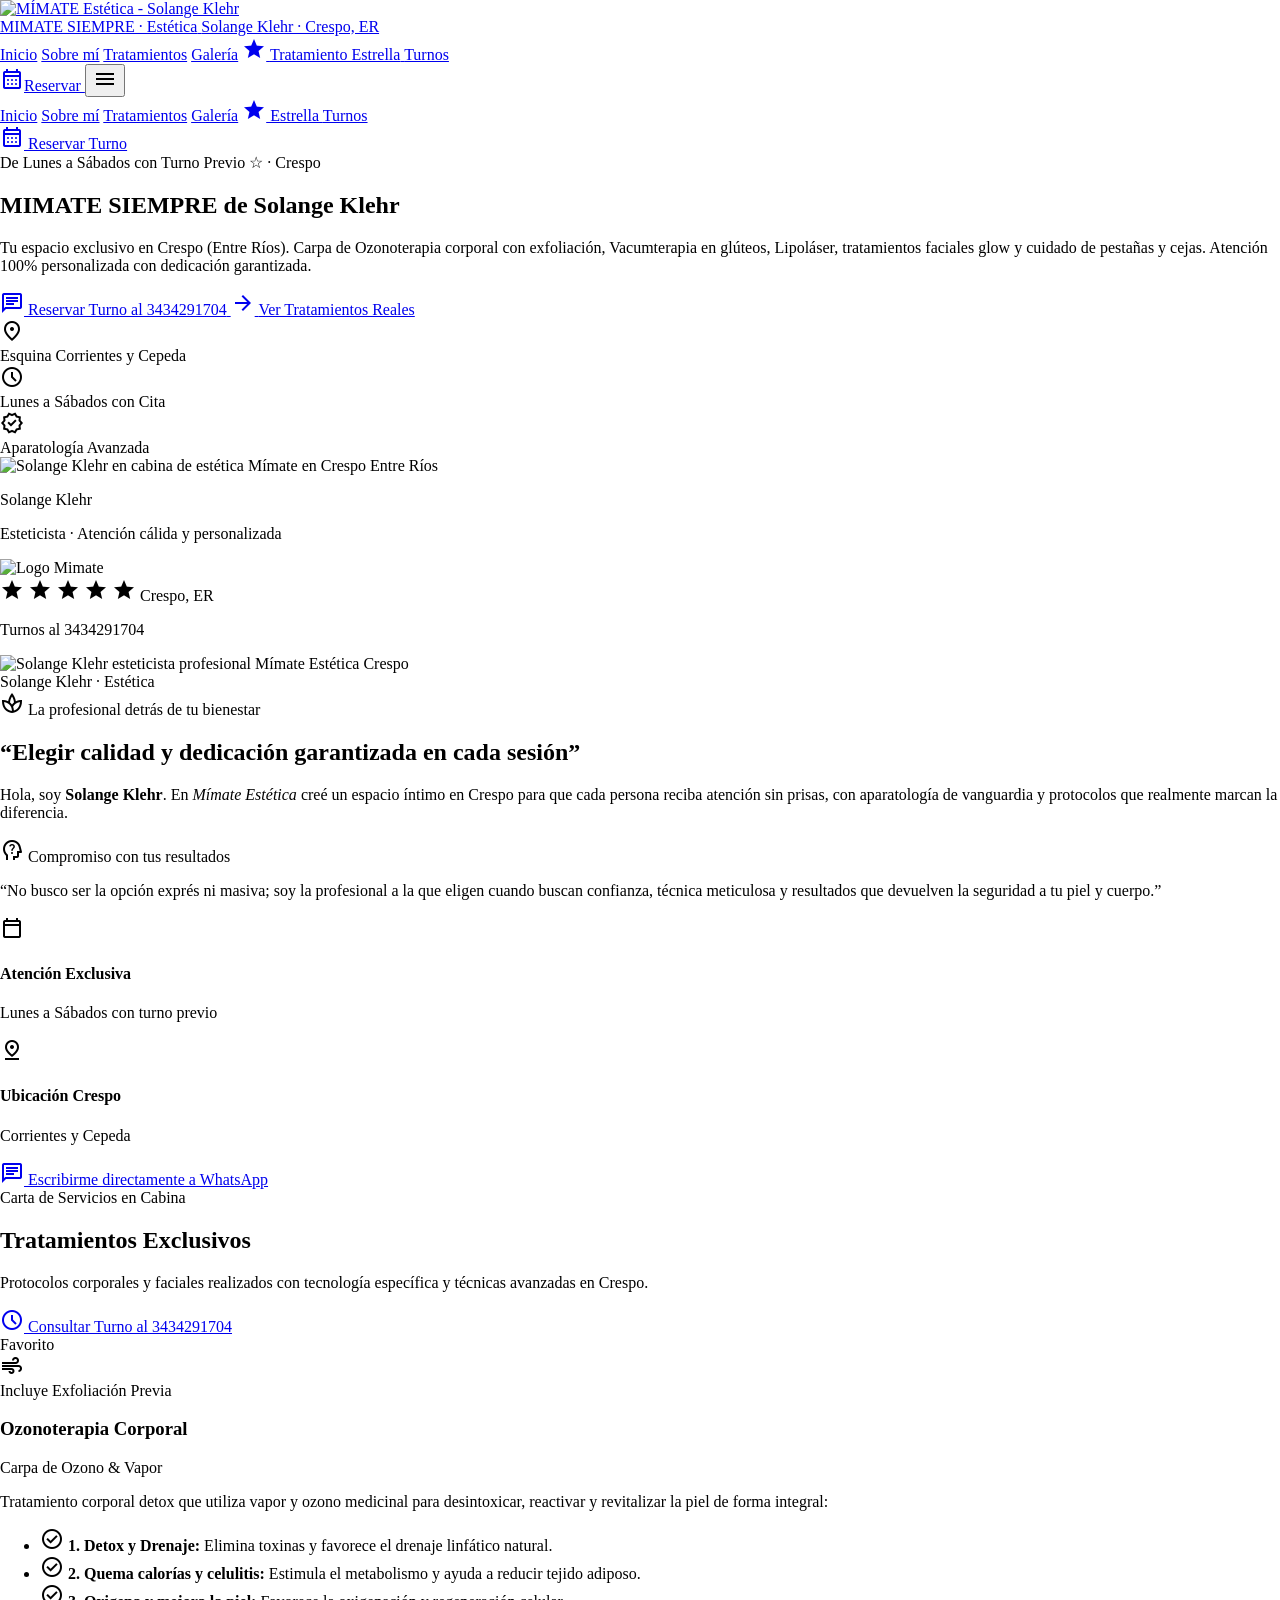
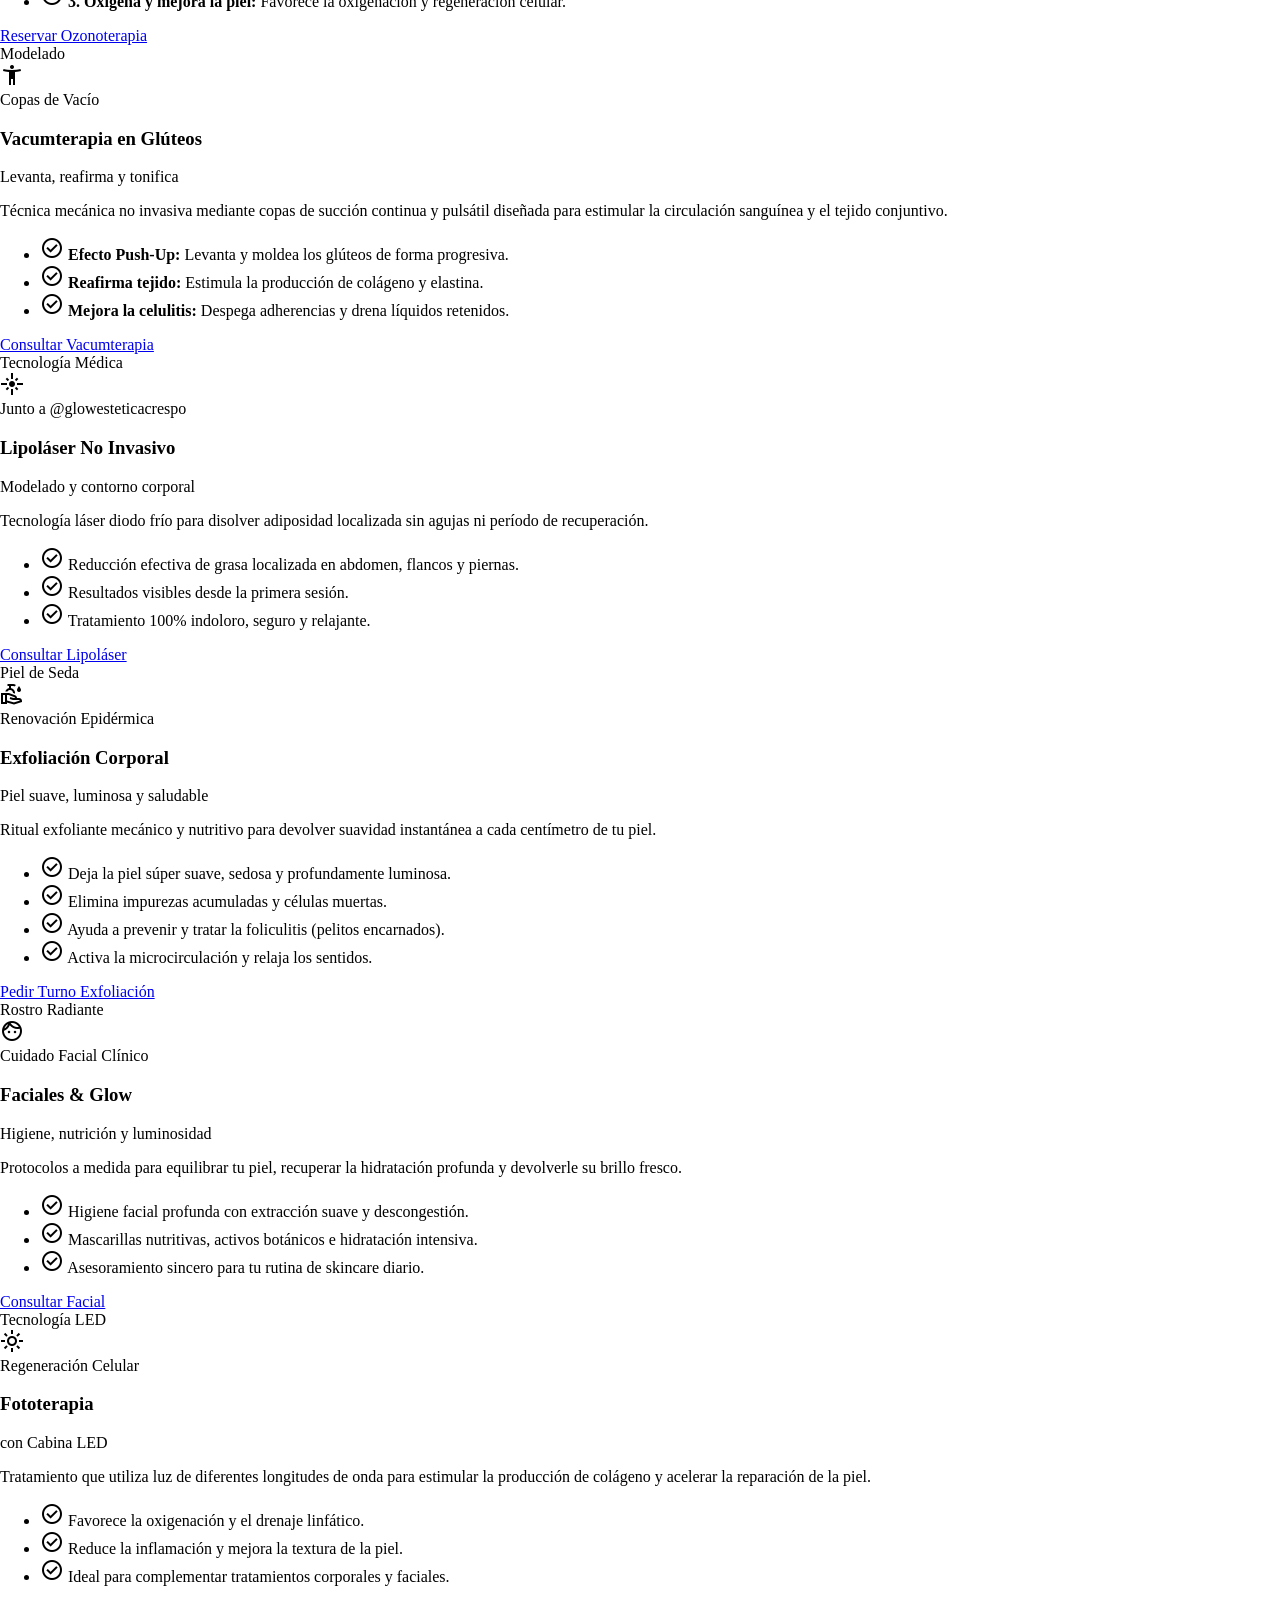
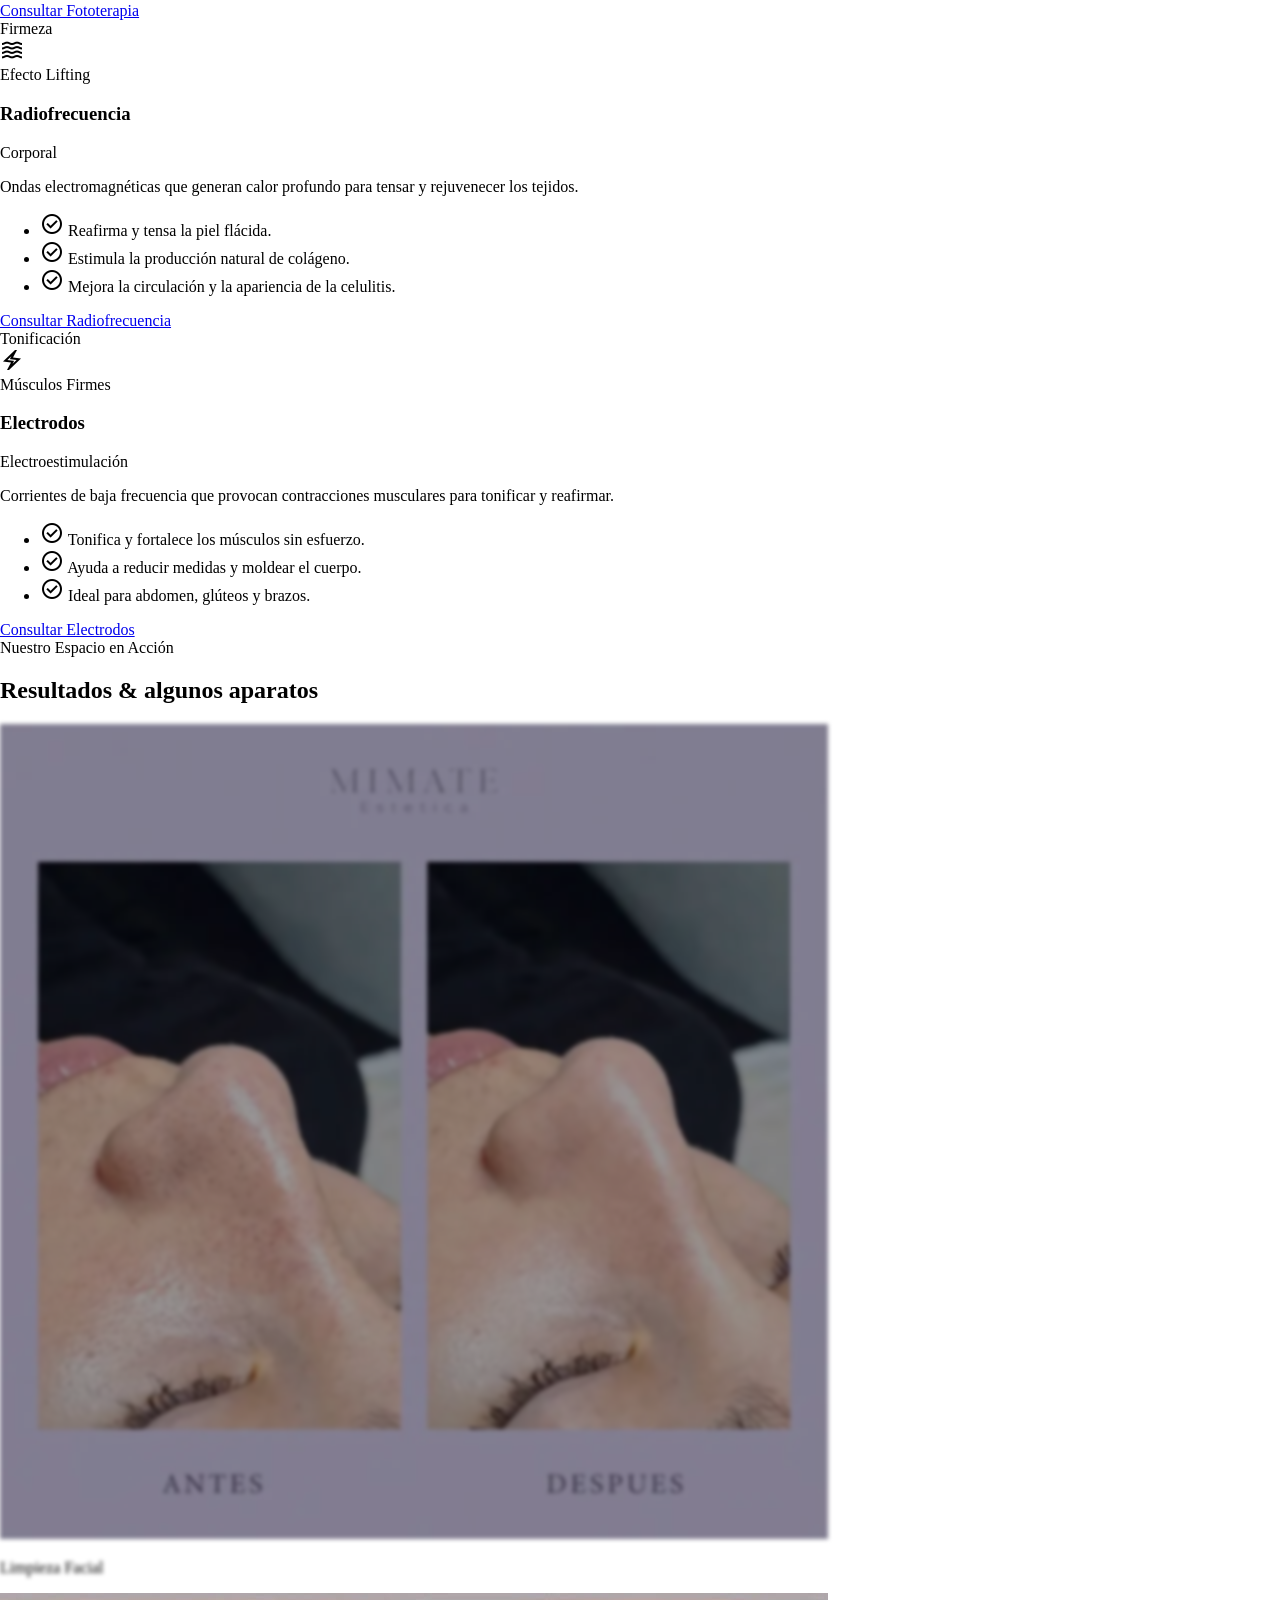
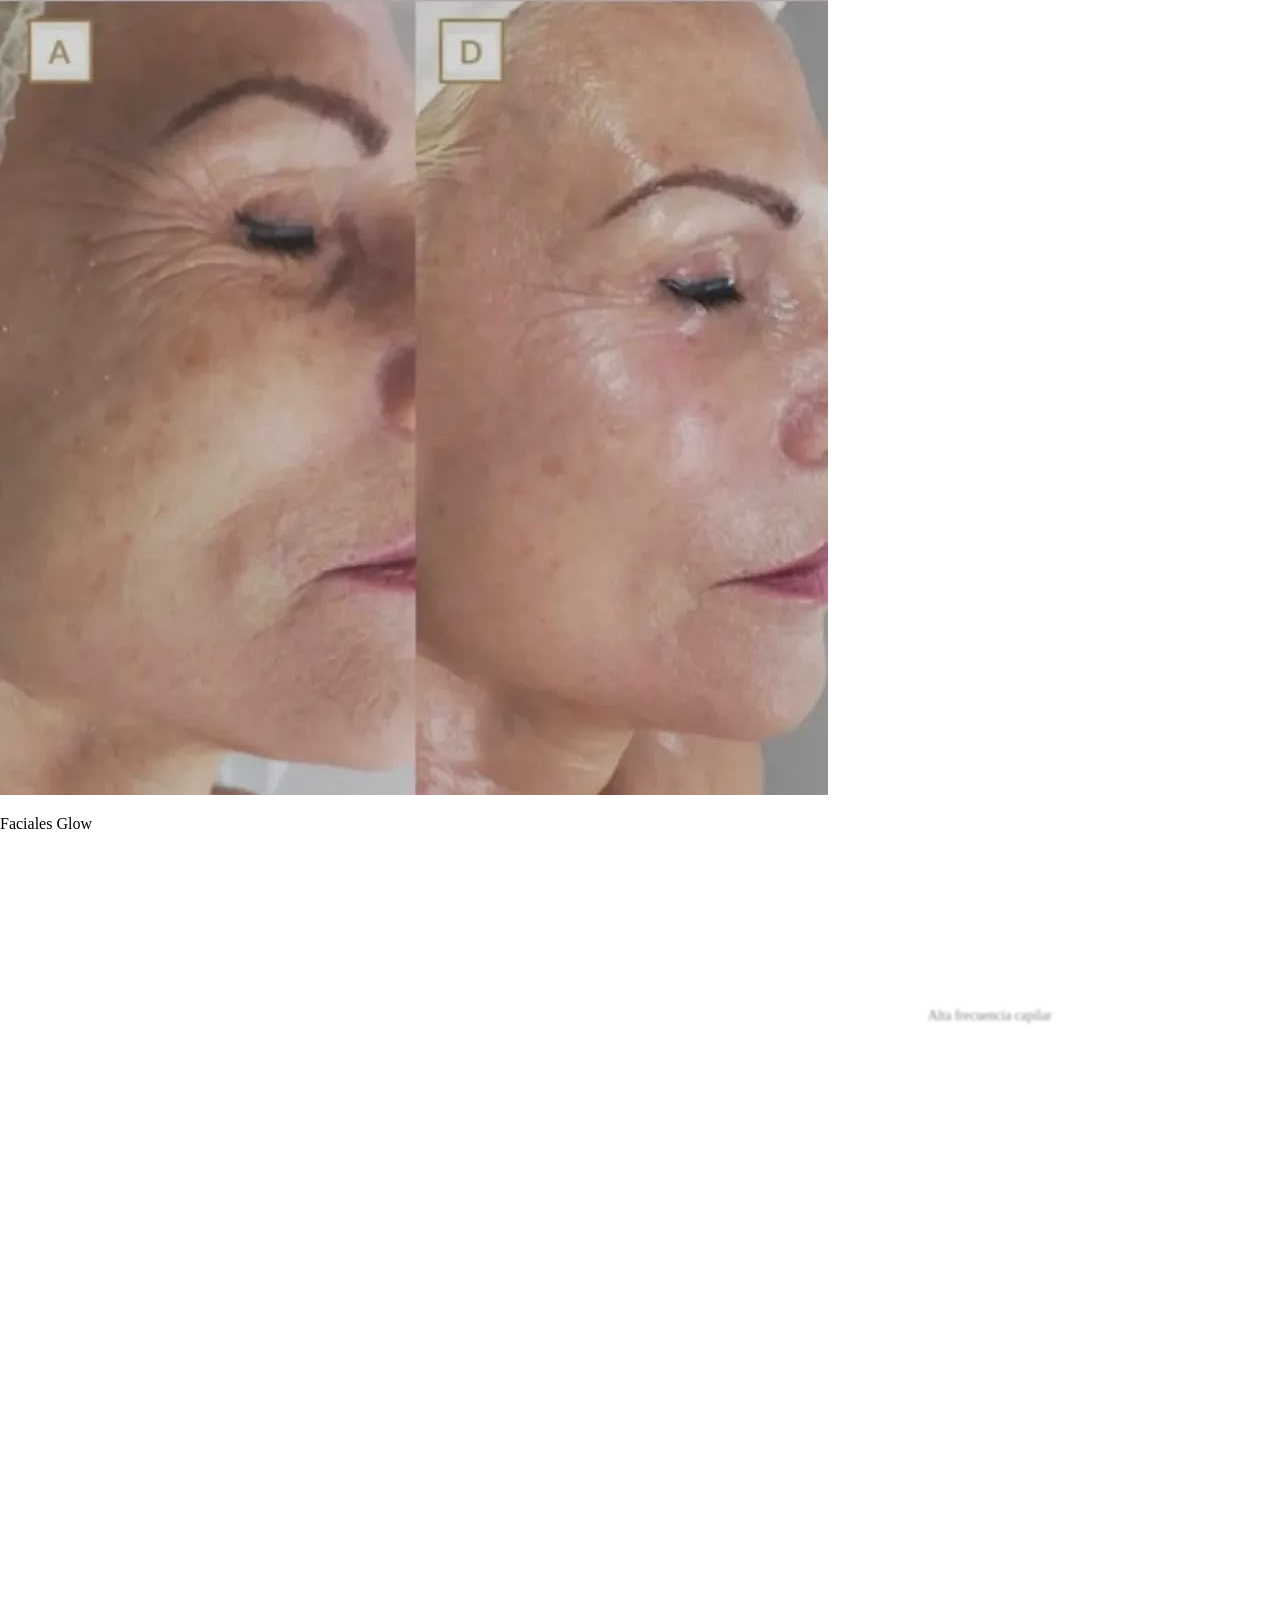
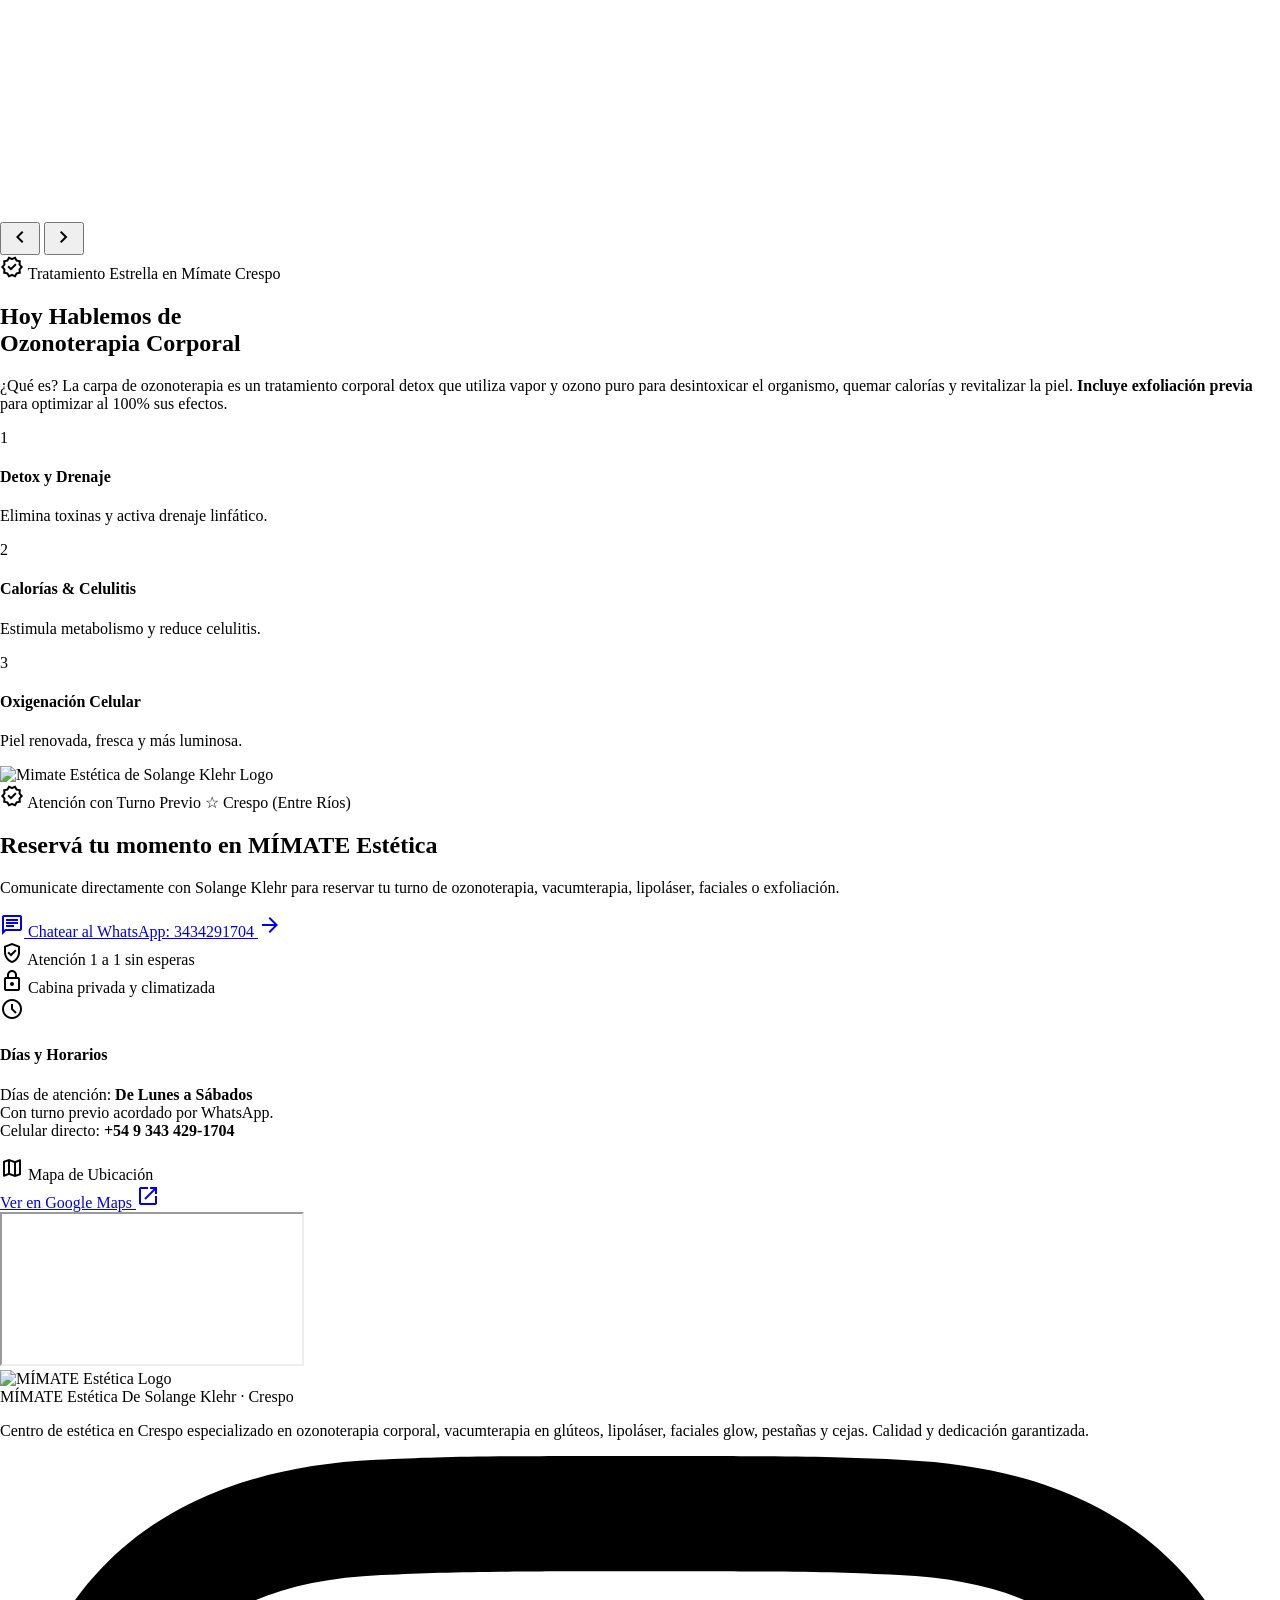
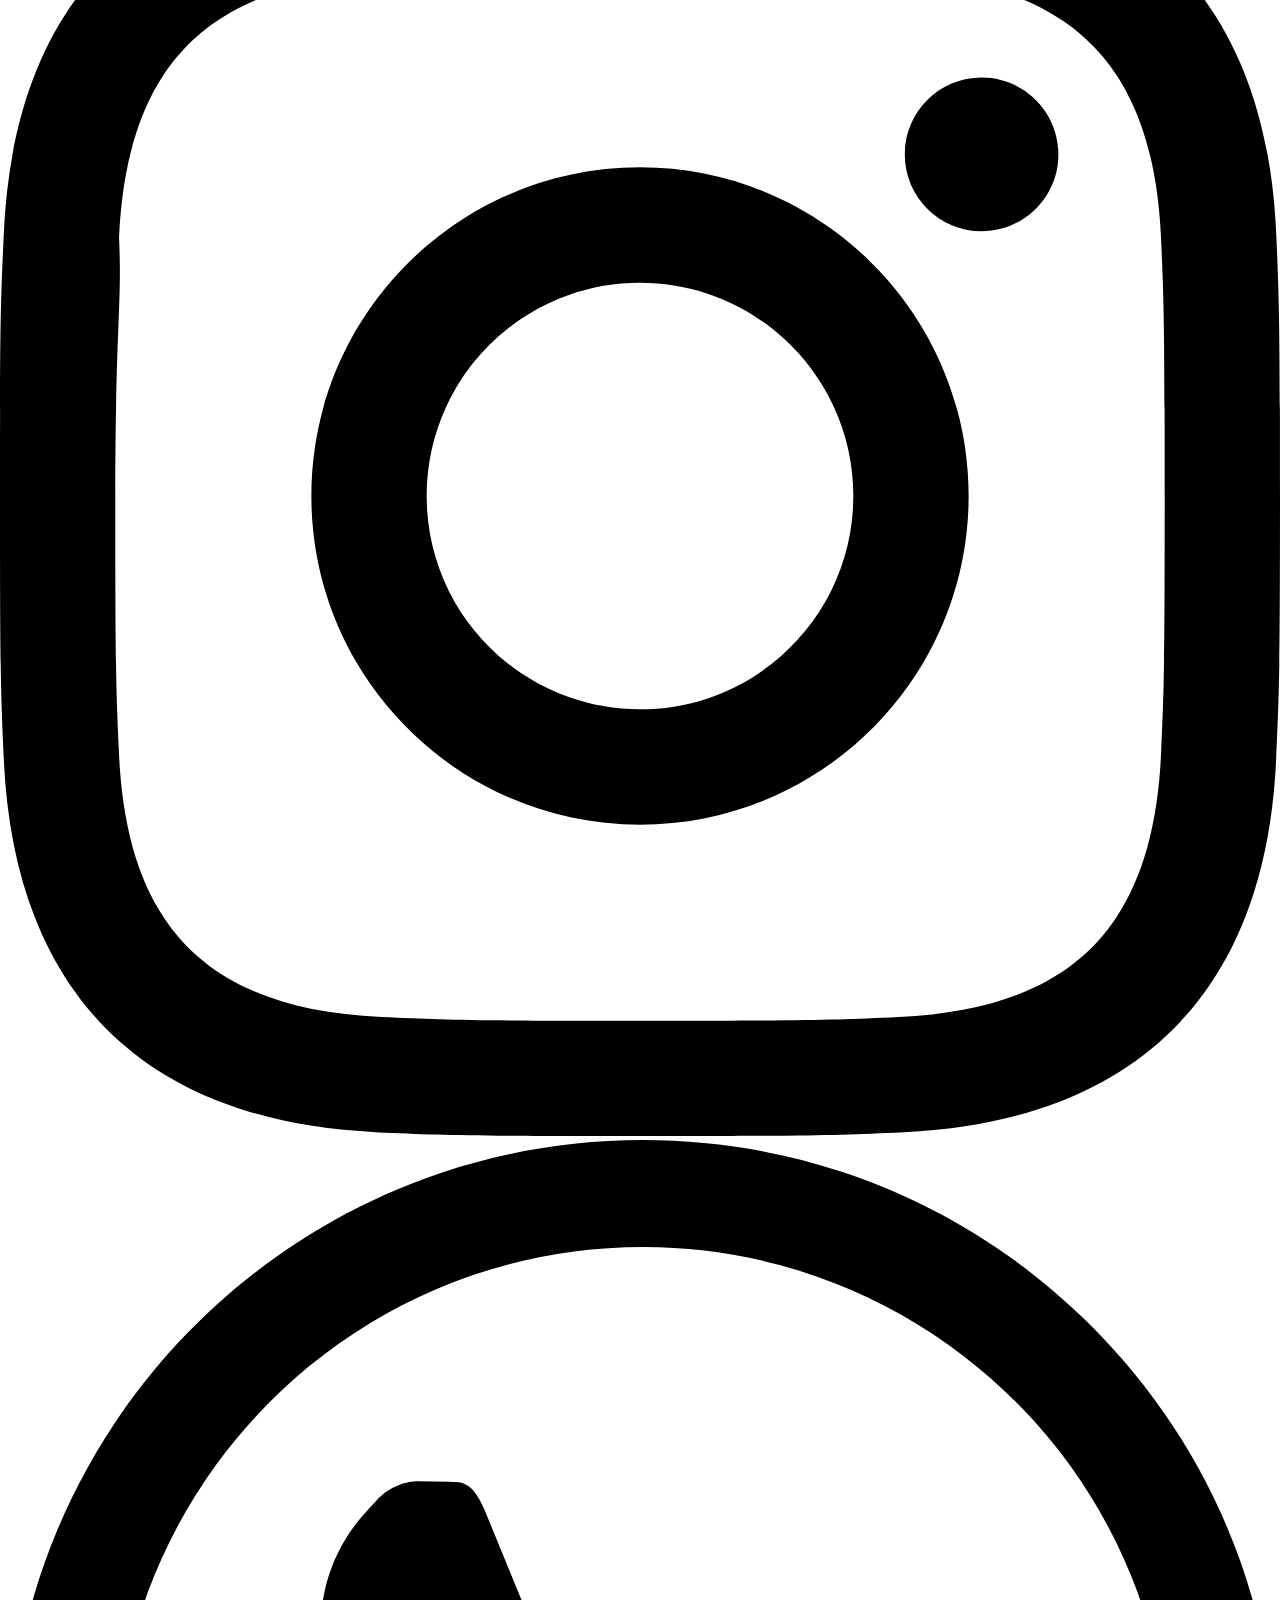
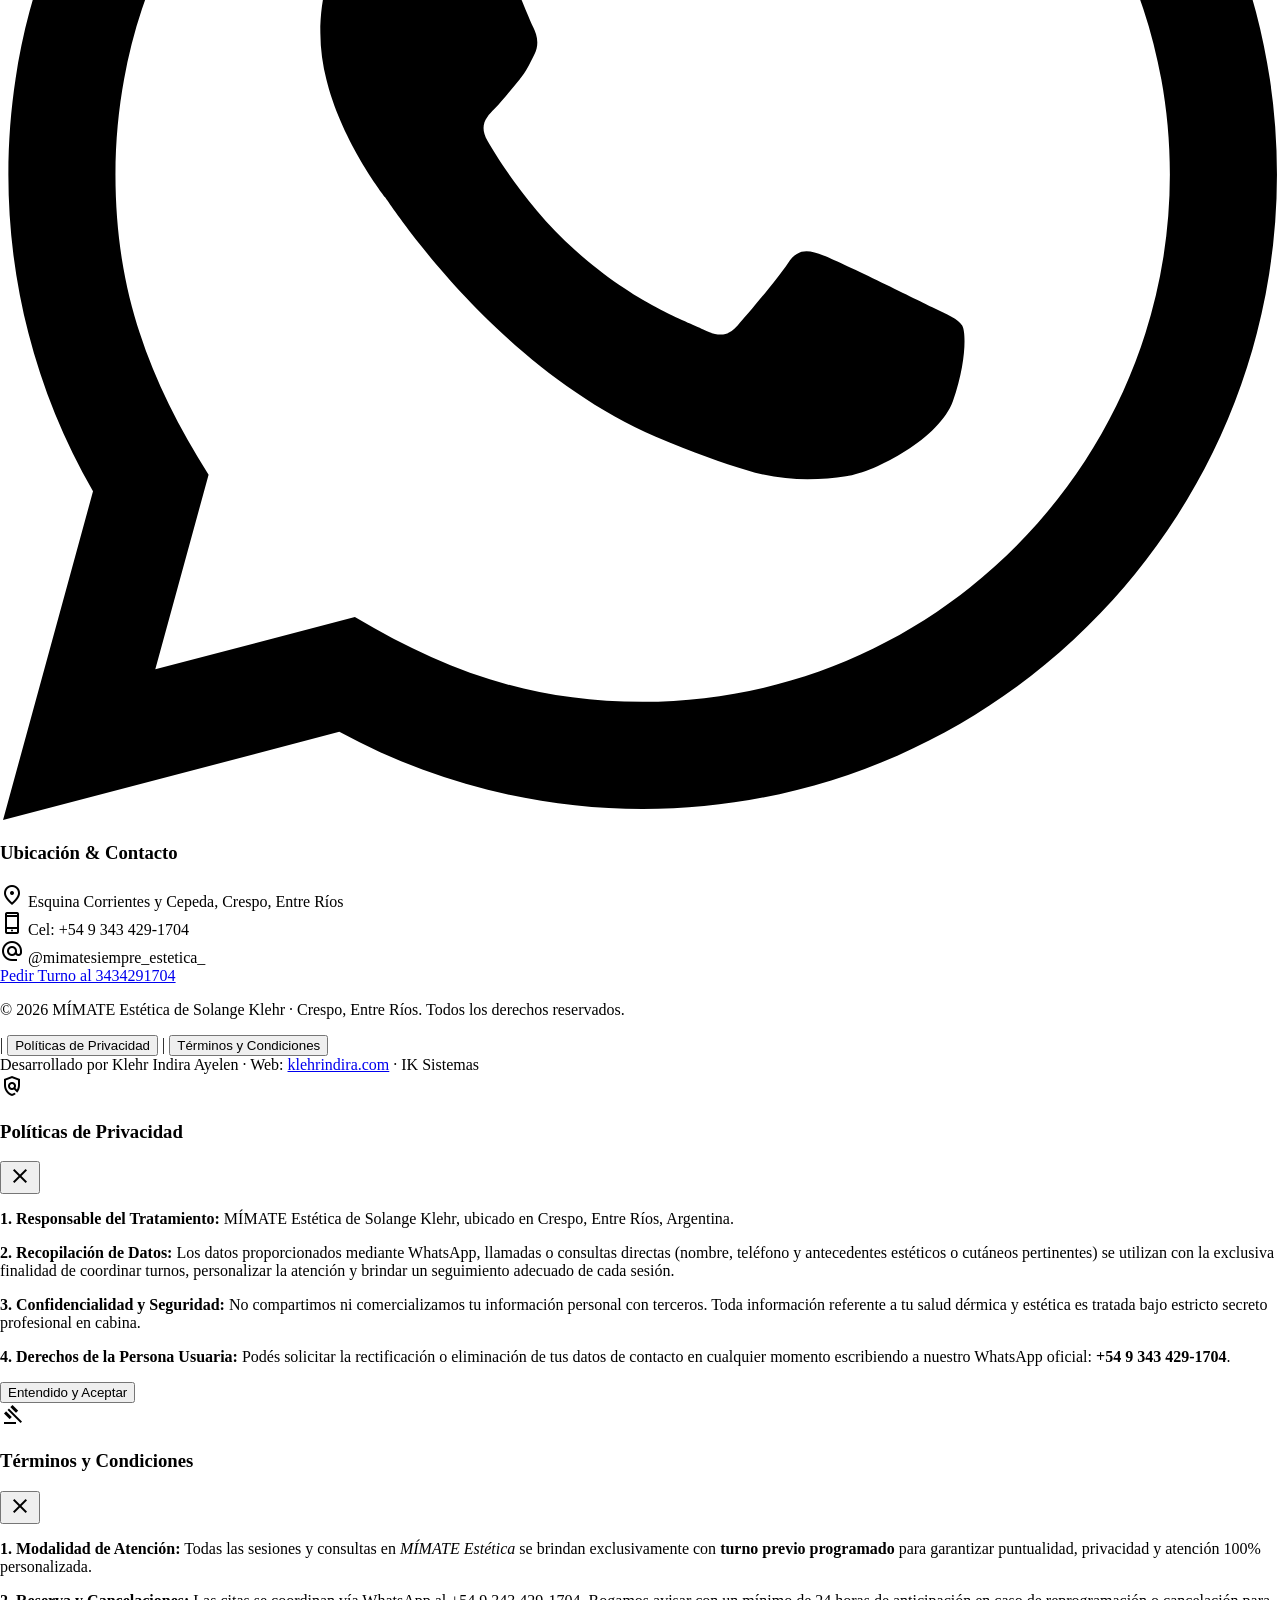
==== index.html @ bddaa5fb "Primer commit: Web de Mímate Estética completa" ====
<!DOCTYPE html>
<html class="scroll-smooth" lang="es">

<head>
    <!-- ======================================================================
         METADATOS Y CONFIGURACIÓN DEL DOCUMENTO
         ====================================================================== -->
    <meta charset="utf-8">
    <meta name="viewport" content="width=device-width, initial-scale=1.0">
    <meta name="description" content="MIMATE SIEMPRE Estética de Solange Klehr en Crespo, Entre Ríos. Ozonoterapia corporal, vacumterapia en glúteos, lipoláser, exfoliación y faciales glow.">
    <meta property="og:title" content="MIMATE SIEMPRE Estética | De Solange Klehr · Crespo, Entre Ríos">
    <meta property="og:description" content="Tu espacio exclusivo en Crespo. Ozonoterapia corporal, vacumterapia, lipoláser, faciales glow y más.">
    <meta property="og:type" content="website">
    <meta name="twitter:card" content="summary_large_image">
    <title>MIMATE SIEMPRE Estética | De Solange Klehr · Crespo, Entre Ríos</title>

    <!-- ======================================================================
         TIPOGRAFÍAS E ICONOGRAFÍA EXTERNA (GOOGLE FONTS & MATERIAL SYMBOLS)
         ====================================================================== -->
    <link rel="preconnect" href="https://fonts.googleapis.com">
    <link rel="preconnect" href="https://fonts.gstatic.com" crossorigin>
    <link rel="stylesheet" href="https://fonts.googleapis.com/css2?family=Playfair+Display:ital,wght@0,400;0,500;0,600;0,700;1,400;1,500&family=Plus+Jakarta+Sans:wght@300;400;500;600;700&display=swap">
    <link rel="stylesheet" href="https://fonts.googleapis.com/css2?family=Material+Symbols+Outlined:wght,FILL@100..700,0..1&display=swap">

    <!-- ======================================================================
         TAILWIND PRIMERO (CDN + CONFIG), LUEGO ESTILOS PROPIOS
         ====================================================================== -->
    <script src="https://cdn.tailwindcss.com?plugins=forms,container-queries"></script>
    <script src="js/tailwind-config.js"></script>
    <link rel="stylesheet" href="css/styles.css">
    <link rel="icon" type="image/png" href="img/favicon.jpeg">
</head>

<body class="bg-surface font-body-md text-on-surface antialiased selection:bg-brand-lavender selection:text-brand-purple">

        <!-- ======================================================================
         1. BARRA DE NAVEGACIÓN PRINCIPAL
         ====================================================================== -->
    <header class="fixed top-0 left-0 right-0 w-full z-50 bg-surface/90 backdrop-blur-xl shadow-[0_1px_12px_rgba(74,59,120,0.06)] border-b border-brand-lavender/40 transition-all">
        <div class="h-20 max-w-7xl mx-auto px-margin-mobile lg:px-margin flex items-center justify-between gap-space-sm">
            
            <!-- Identidad Visual / Logo -->
            <a class="flex items-center gap-2.5 min-w-0 shrink-0" data-path="inicio" href="#inicio" aria-label="Mímate Estética - Inicio">
                <div class="w-11 h-11 shrink-0 rounded-full overflow-hidden bg-brand-lavender/40 border border-brand-lavender flex items-center justify-center shadow-sm p-0.5">
                    <img alt="MÍMATE Estética - Solange Klehr" class="w-full h-full object-contain" loading="lazy" decoding="async"
                        src="https://lh3.googleusercontent.com/aida-public/[base64]">
                </div>
                <div class="flex flex-col text-left min-w-0 leading-none">
                    <span class="font-headline-sm text-[15px] sm:text-base tracking-tight text-brand-purple font-bold whitespace-nowrap">MIMATE SIEMPRE · Estética</span>
                    <span class="font-label-sm text-[10px] tracking-widest uppercase text-on-surface-variant font-medium mt-1 truncate">Solange Klehr · Crespo, ER</span>
                </div>
            </a>

            <!-- Enlaces de Navegación (Escritorio) -->
            <nav aria-label="Navegación principal" class="hidden xl:flex items-center gap-1 p-1 rounded-full bg-surface-container-lowest/80 border border-brand-lavender/40 shadow-sm whitespace-nowrap">
                <a data-nav="inicio" class="px-3 py-2 rounded-full font-label-lg text-label-lg transition-all text-on-surface-variant hover:text-brand-purple hover:bg-brand-lavender/30" href="#inicio">Inicio</a>
                <a data-nav="sobre-mi" class="px-3 py-2 rounded-full font-label-lg text-label-lg text-on-surface-variant hover:text-brand-purple hover:bg-brand-lavender/30 transition-all" href="#sobre-mi">Sobre mí</a>
                <a data-nav="tratamientos" class="px-3 py-2 rounded-full font-label-lg text-label-lg text-on-surface-variant hover:text-brand-purple hover:bg-brand-lavender/30 transition-all" href="#tratamientos">Tratamientos</a>
                <a data-nav="galeria" class="px-3 py-2 rounded-full font-label-lg text-label-lg text-on-surface-variant hover:text-brand-purple hover:bg-brand-lavender/30 transition-all" href="#galeria">Galería</a>
                <a data-nav="tratamiento-estrella" class="inline-flex items-center gap-1.5 px-3 py-2 rounded-full font-label-lg text-label-lg text-on-surface-variant hover:text-brand-purple hover:bg-brand-lavender/30 transition-all" href="#tratamiento-estrella">
                    <span class="material-symbols-outlined text-[16px] leading-none" style="font-variation-settings: 'FILL' 1;">star</span>
                    <span>Tratamiento Estrella</span>
                </a>
                <a data-nav="turnos" class="px-3 py-2 rounded-full font-label-lg text-label-lg text-on-surface-variant hover:text-brand-purple hover:bg-brand-lavender/30 transition-all" href="#turnos">Turnos</a>
            </nav>

            <!-- Botón de Acción Directa a WhatsApp y Menú Mobile -->
            <div class="flex items-center gap-2 sm:gap-3 shrink-0">
                <a class="hidden sm:inline-flex items-center justify-center px-4 sm:px-5 py-2.5 rounded-full bg-brand-purple text-white font-label-lg text-label-lg shadow-[0_8px_20px_rgba(74,59,120,0.25)] hover:bg-brand-violet hover:shadow-[0_8px_24px_rgba(106,83,155,0.35)] transition-all transform active:scale-95 whitespace-nowrap"
                    href="https://wa.me/5493434291704?text=Hola%20Solange!%20Quiero%20reservar%20un%20turno%20previo" rel="noopener noreferrer" target="_blank">
                    <span class="material-symbols-outlined text-sm mr-1.5">calendar_month</span>Reservar
                </a>
                
                <!-- Botón Menú Hamburguesa (Solo celular) -->
                <button id="mobile-menu-btn" class="xl:hidden w-10 h-10 rounded-full bg-brand-lavender/50 text-brand-purple flex items-center justify-center hover:bg-brand-lavender transition-colors" aria-label="Abrir menú">
                    <span class="material-symbols-outlined">menu</span>
                </button>
            </div>
        </div>

        <!-- Menú Desplegable Mobile -->
        <div id="mobile-menu" class="hidden xl:hidden absolute top-20 left-0 w-full bg-surface/95 backdrop-blur-xl border-b border-brand-lavender/40 shadow-xl overflow-hidden transition-all duration-300 origin-top scale-y-0 opacity-0">
            <nav class="flex flex-col p-4 space-y-2">
                <a data-nav="inicio" class="px-4 py-3 rounded-xl font-label-lg text-label-lg text-on-surface-variant hover:text-brand-purple hover:bg-brand-lavender/30 transition-all" href="#inicio" onclick="toggleMobileMenu()">Inicio</a>
                <a data-nav="sobre-mi" class="px-4 py-3 rounded-xl font-label-lg text-label-lg text-on-surface-variant hover:text-brand-purple hover:bg-brand-lavender/30 transition-all" href="#sobre-mi" onclick="toggleMobileMenu()">Sobre mí</a>
                <a data-nav="tratamientos" class="px-4 py-3 rounded-xl font-label-lg text-label-lg text-on-surface-variant hover:text-brand-purple hover:bg-brand-lavender/30 transition-all" href="#tratamientos" onclick="toggleMobileMenu()">Tratamientos</a>
                <a data-nav="galeria" class="px-4 py-3 rounded-xl font-label-lg text-label-lg text-on-surface-variant hover:text-brand-purple hover:bg-brand-lavender/30 transition-all" href="#galeria" onclick="toggleMobileMenu()">Galería</a>
                <a data-nav="tratamiento-estrella" class="flex items-center gap-2 px-4 py-3 rounded-xl font-label-lg text-label-lg text-on-surface-variant hover:text-brand-purple hover:bg-brand-lavender/30 transition-all" href="#tratamiento-estrella" onclick="toggleMobileMenu()">
                    <span class="material-symbols-outlined text-[18px]" style="font-variation-settings: 'FILL' 1;">star</span> Estrella
                </a>
                <a data-nav="turnos" class="px-4 py-3 rounded-xl font-label-lg text-label-lg text-on-surface-variant hover:text-brand-purple hover:bg-brand-lavender/30 transition-all" href="#turnos" onclick="toggleMobileMenu()">Turnos</a>
                <div class="pt-2 mt-2 border-t border-brand-lavender/30">
                    <a class="flex items-center justify-center w-full py-3 rounded-full bg-brand-purple text-white font-label-lg text-label-lg shadow-md" href="https://wa.me/5493434291704?text=Hola%20Solange!" target="_blank">
                        <span class="material-symbols-outlined text-sm mr-2">calendar_month</span> Reservar Turno
                    </a>
                </div>
            </nav>
        </div>
    </header>
    <!-- ======================================================================
         CONTENIDO PRINCIPAL
         ====================================================================== -->
    <main class="w-full pt-20 bg-surface min-h-[calc(100vh-20rem)]">
        <div class="flex flex-col w-full">

            <!-- ==============================================================
                 2. SECCIÓN HERO (PORTADA PRINCIPAL)
                 ============================================================== -->
            <section class="relative w-full py-16 lg:py-24 overflow-hidden bg-gradient-to-b from-brand-lavender-light/40 via-surface to-surface" id="inicio">
                <!-- Elementos decorativos de fondo -->
                <div class="absolute -top-32 -right-24 w-96 h-96 rounded-full bg-brand-lavender/50 blur-3xl pointer-events-none"></div>
                <div class="absolute -bottom-24 -left-20 w-80 h-80 rounded-full bg-secondary-container/60 blur-3xl pointer-events-none"></div>

                <div class="max-w-7xl mx-auto px-margin-mobile lg:px-margin">
                    <div class="grid grid-cols-1 lg:grid-cols-12 gap-12 lg:gap-8 items-center">

                        <!-- Columna Izquierda: Titular, Descripción y Botones CTA -->
                        <div class="lg:col-span-6 flex flex-col items-start space-y-6 lg:space-y-8 z-10">
                            <div class="inline-flex items-center gap-2 px-4 py-1.5 rounded-full bg-brand-lavender/50 border border-brand-lavender text-brand-purple shadow-sm">
                                <span class="w-2 h-2 rounded-full bg-brand-violet animate-pulse"></span>
                                <span class="font-label-md text-label-md uppercase tracking-wider font-semibold">De Lunes a Sábados con Turno Previo ☆ · Crespo</span>
                            </div>

                            <h1 class="font-display-lg text-display-lg-mobile lg:text-display-lg text-on-surface tracking-tight leading-tight">
                                MIMATE SIEMPRE <span class="italic font-normal text-brand-violet block">de Solange Klehr</span>
                            </h1>

                            <p class="font-body-lg text-body-lg text-on-surface-variant max-w-xl">
                                Tu espacio exclusivo en Crespo (Entre Ríos). Carpa de Ozonoterapia corporal con exfoliación, Vacumterapia en glúteos, Lipoláser, tratamientos faciales glow y cuidado de pestañas y cejas. Atención 100% personalizada con dedicación garantizada.
                            </p>

                            <!-- Botones de Acción -->
                            <div class="flex flex-wrap items-center gap-4 pt-2">
                                <a class="inline-flex items-center justify-center px-space-lg py-3.5 rounded-full bg-brand-purple text-white font-label-lg text-label-lg shadow-[0_12px_28px_rgba(74,59,120,0.28)] hover:bg-brand-violet transition-all transform active:scale-95 group"
                                    href="https://wa.me/5493434291704?text=Hola%20Solange!%20Quisiera%20reservar%20un%20turno%20en%20M%C3%ADmate%20Est%C3%A9tica"
                                    rel="noopener noreferrer" target="_blank">
                                    <span class="material-symbols-outlined mr-2 text-xl text-green-300">chat</span>
                                    <span>Reservar Turno al 3434291704</span>
                                    <span class="material-symbols-outlined ml-2 text-xl group-hover:translate-x-1 transition-transform">arrow_forward</span>
                                </a>
                                <a class="inline-flex items-center justify-center px-space-lg py-3.5 rounded-full bg-surface-container-highest/80 text-brand-purple border border-brand-lavender font-label-lg text-label-lg hover:bg-brand-lavender/50 transition-all"
                                    href="#tratamientos">
                                    Ver Tratamientos Reales
                                </a>
                            </div>

                            <!-- Indicadores Rápidos de Confianza -->
                            <div class="pt-6 w-full flex flex-wrap items-center gap-5 sm:gap-7 text-on-surface-variant">
                                <div class="flex items-center gap-2">
                                    <div class="w-8 h-8 rounded-full bg-secondary-container flex items-center justify-center text-brand-purple">
                                        <span class="material-symbols-outlined text-[18px]">location_on</span>
                                    </div>
                                    <span class="font-label-md text-label-md font-medium">Esquina Corrientes y Cepeda</span>
                                </div>
                                <div class="flex items-center gap-2">
                                    <div class="w-8 h-8 rounded-full bg-secondary-container flex items-center justify-center text-brand-purple">
                                        <span class="material-symbols-outlined text-[18px]">schedule</span>
                                    </div>
                                    <span class="font-label-md text-label-md font-medium">Lunes a Sábados con Cita</span>
                                </div>
                                <div class="flex items-center gap-2">
                                    <div class="w-8 h-8 rounded-full bg-secondary-container flex items-center justify-center text-brand-purple">
                                        <span class="material-symbols-outlined text-[18px]">verified</span>
                                    </div>
                                    <span class="font-label-md text-label-md font-medium">Aparatología Avanzada</span>
                                </div>
                            </div>
                        </div>

                        <!-- Columna Derecha: Fotografía en Cabina -->
                        <div class="lg:col-span-6 relative flex justify-center lg:justify-end">
                            <div class="relative w-full max-w-md lg:max-w-lg">
                                <div class="relative overflow-hidden rounded-t-[14rem] rounded-b-3xl shadow-[0_24px_48px_rgba(74,59,120,0.15)] border-4 border-surface-container-lowest bg-surface-container">
                                    <img alt="Solange Klehr en cabina de estética Mímate en Crespo Entre Ríos"
                                        loading="lazy" decoding="async"
                                        class="w-full h-[420px] sm:h-[520px] object-cover object-center transform hover:scale-105 transition-transform duration-700 ease-out"
                                        src="https://lh3.googleusercontent.com/aida-public/[base64]">
                                    <div class="absolute inset-0 bg-gradient-to-t from-brand-purple/60 via-transparent to-transparent"></div>
                                    <div class="absolute bottom-6 left-6 right-6 text-white text-left">
                                        <p class="font-headline-sm text-headline-sm text-white font-medium">Solange Klehr</p>
                                        <p class="font-body-sm text-body-sm text-white/90">Esteticista · Atención cálida y personalizada</p>
                                    </div>
                                </div>

                                <!-- Tarjeta flotante de contacto -->
                 <div class="absolute -bottom-16 -left-2 sm:left-4 max-w-[calc(100%-0.5rem)] sm:max-w-xs p-4 rounded-2xl bg-surface-container-lowest/95 backdrop-blur-md shadow-xl border border-brand-lavender/50 flex items-center gap-3 z-20">
                                    <div class="w-12 h-12 rounded-full overflow-hidden bg-brand-lavender/50 border border-brand-violet/20 flex items-center justify-center flex-shrink-0 p-1">
                                        <img alt="Logo Mimate" class="w-full h-full object-contain"
                                            loading="lazy" decoding="async"
                                            src="https://lh3.googleusercontent.com/aida-public/[base64]">
                                    </div>
                                    <div>
                                        <div class="flex items-center gap-1 text-amber-500">
                                            <span class="material-symbols-outlined text-[16px]" style="font-variation-settings: 'FILL' 1;">star</span>
                                            <span class="material-symbols-outlined text-[16px]" style="font-variation-settings: 'FILL' 1;">star</span>
                                            <span class="material-symbols-outlined text-[16px]" style="font-variation-settings: 'FILL' 1;">star</span>
                                            <span class="material-symbols-outlined text-[16px]" style="font-variation-settings: 'FILL' 1;">star</span>
                                            <span class="material-symbols-outlined text-[16px]" style="font-variation-settings: 'FILL' 1;">star</span>
                                            <span class="font-label-md text-label-md text-on-surface font-semibold ml-1">Crespo, ER</span>
                                        </div>
                                        <p class="font-body-sm text-body-sm text-on-surface-variant font-medium">Turnos al 3434291704</p>
                                    </div>
                                </div>

                                <div class="absolute -top-6 -left-6 w-24 h-24 rounded-full bg-brand-lavender/80 -z-10 blur-xl"></div>
                            </div>
                        </div>

                    </div>
                </div>
            </section>

            <!-- ==============================================================
                 3. SECCIÓN SOBRE MÍ (PRESENTACIÓN DE SOLANGE KLEHR)
                 ============================================================== -->
            <section class="w-full py-20 bg-surface-container-low border-y border-brand-lavender/30" id="sobre-mi">
                <div class="max-w-7xl mx-auto px-margin-mobile lg:px-margin">
                    <div class="grid grid-cols-1 lg:grid-cols-12 gap-10 items-center">

                        <!-- Retrato Profesional -->
                        <div class="lg:col-span-5 relative flex justify-center">
                            <div class="relative w-full max-w-sm rounded-3xl overflow-hidden shadow-xl border-4 border-surface-container-lowest bg-surface-container">
                                <img alt="Solange Klehr esteticista profesional Mímate Estética Crespo"
                                    loading="lazy" decoding="async"
                                    class="w-full h-[460px] object-cover object-top"
                                    src="https://lh3.googleusercontent.com/aida-public/[base64]">
                                <div class="absolute top-4 left-4 px-3 py-1 rounded-full bg-brand-purple/90 backdrop-blur-md text-white font-label-sm text-xs font-medium">
                                    Solange Klehr · Estética
                                </div>
                            </div>
                        </div>

                        <!-- Biografía y Filosofía de Trabajo -->
                        <div class="lg:col-span-7 space-y-6">
                            <div class="inline-flex items-center gap-2 px-3 py-1 rounded-full bg-brand-lavender text-brand-purple font-label-sm text-label-sm font-semibold">
                                <span class="material-symbols-outlined text-base">spa</span>
                                <span>La profesional detrás de tu bienestar</span>
                            </div>

                            <h2 class="font-display-md text-display-md-mobile lg:text-display-md text-on-surface leading-tight">
                                “Elegir calidad y dedicación garantizada en cada sesión”
                            </h2>

                            <p class="font-body-lg text-body-lg text-on-surface-variant leading-relaxed">
                                Hola, soy <strong>Solange Klehr</strong>. En <em>Mímate Estética</em> creé un espacio íntimo en Crespo para que cada persona reciba atención sin prisas, con aparatología de vanguardia y protocolos que realmente marcan la diferencia.
                            </p>

                            <div class="p-5 rounded-2xl bg-surface-container-lowest border border-brand-lavender/60 shadow-sm space-y-2">
                                <div class="flex items-center gap-2 text-brand-purple font-title-md text-title-md font-semibold">
                                    <span class="material-symbols-outlined text-[22px]">psychology_alt</span>
                                    <span>Compromiso con tus resultados</span>
                                </div>
                                <p class="font-body-md text-body-md text-on-surface-variant italic">
                                    “No busco ser la opción exprés ni masiva; soy la profesional a la que eligen cuando buscan confianza, técnica meticulosa y resultados que devuelven la seguridad a tu piel y cuerpo.”
                                </p>
                            </div>

                            <div class="grid grid-cols-1 sm:grid-cols-2 gap-4 pt-2">
                                <div class="flex items-center gap-3">
                                    <div class="w-10 h-10 rounded-xl bg-brand-lavender/50 flex items-center justify-center text-brand-purple">
                                        <span class="material-symbols-outlined text-[20px]">calendar_today</span>
                                    </div>
                                    <div>
                                        <h4 class="font-label-lg text-label-lg font-bold text-on-surface">Atención Exclusiva</h4>
                                        <p class="font-body-sm text-body-sm text-on-surface-variant">Lunes a Sábados con turno previo</p>
                                    </div>
                                </div>
                                <div class="flex items-center gap-3">
                                    <div class="w-10 h-10 rounded-xl bg-brand-lavender/50 flex items-center justify-center text-brand-purple">
                                        <span class="material-symbols-outlined text-[20px]">pin_drop</span>
                                    </div>
                                    <div>
                                        <h4 class="font-label-lg text-label-lg font-bold text-on-surface">Ubicación Crespo</h4>
                                        <p class="font-body-sm text-body-sm text-on-surface-variant">Corrientes y Cepeda</p>
                                    </div>
                                </div>
                            </div>

                            <div class="pt-2">
                                <a class="inline-flex items-center gap-2 px-6 py-3 rounded-full bg-brand-purple text-white font-label-lg text-label-lg hover:bg-brand-violet transition-all shadow-md"
                                    href="https://wa.me/5493434291704?text=Hola%20Solange!%20Quiero%20hacerte%20una%20consulta"
                                    rel="noopener noreferrer" target="_blank">
                                    <span class="material-symbols-outlined text-lg">chat</span>
                                    <span>Escribirme directamente a WhatsApp</span>
                                </a>
                            </div>
                        </div>

                    </div>
                </div>
            </section>

            <!-- ==============================================================
                 4. SECCIÓN CARTA DE TRATAMIENTOS EXCLUSIVOS
                 ============================================================== -->
            <section class="w-full py-20 lg:py-28 bg-surface" id="tratamientos">
                <div class="max-w-7xl mx-auto px-margin-mobile lg:px-margin">

                    <!-- Encabezado de Sección -->
                    <div class="flex flex-col md:flex-row md:items-end justify-between mb-16 gap-6">
                        <div class="space-y-3">
                            <span class="font-label-sm text-label-sm uppercase tracking-widest text-brand-purple font-semibold">Carta de Servicios en Cabina</span>
                            <h2 class="font-display-md text-display-md-mobile lg:text-display-md text-on-surface">Tratamientos Exclusivos</h2>
                            <p class="font-body-lg text-body-lg text-on-surface-variant max-w-xl">
                                Protocolos corporales y faciales realizados con tecnología específica y técnicas avanzadas en Crespo.
                            </p>
                        </div>
                        <div class="flex items-center gap-3">
                            <a class="px-5 py-2.5 rounded-full bg-brand-lavender/50 text-brand-purple border border-brand-lavender font-label-lg text-label-lg hover:bg-brand-purple hover:text-white transition-all flex items-center gap-2"
                                href="https://wa.me/5493434291704?text=Hola%20Solange!%20Quiero%20consultar%20por%20tratamientos"
                                rel="noopener noreferrer" target="_blank">
                                <span class="material-symbols-outlined text-sm">schedule</span>
                                <span>Consultar Turno al 3434291704</span>
                            </a>
                        </div>
                    </div>

                    <!-- Grilla de Servicios -->
                    <div class="grid grid-cols-1 md:grid-cols-2 lg:grid-cols-3 gap-8">

                        <!-- Servicio 1: Ozonoterapia Corporal -->
                        <article class="flex flex-col rounded-3xl bg-surface-container-lowest border border-brand-lavender/60 shadow-sm hover:shadow-xl transition-all duration-300 overflow-hidden group">
                            <div class="p-6 bg-gradient-to-br from-brand-lavender/50 to-brand-lavender-light border-b border-brand-lavender/40 relative">
                                <span class="absolute top-4 right-4 px-3 py-1 rounded-full bg-white/90 text-brand-purple font-label-sm text-label-sm font-bold shadow-sm">Favorito</span>
                                <div class="w-14 h-14 rounded-2xl bg-white text-brand-purple flex items-center justify-center shadow-sm mb-3 group-hover:scale-105 transition-transform">
                                    <span class="material-symbols-outlined text-[30px]">air</span>
                                </div>
                                <span class="font-label-sm text-label-sm uppercase tracking-wider text-brand-violet font-semibold">Incluye Exfoliación Previa</span>
                                <h3 class="font-headline-sm text-headline-sm text-on-surface mt-1 group-hover:text-brand-purple transition-colors">Ozonoterapia Corporal</h3>
                                <p class="font-label-md text-label-md text-brand-purple font-medium">Carpa de Ozono &amp; Vapor</p>
                            </div>
                            <div class="p-6 flex flex-col flex-1 justify-between space-y-4">
                                <div class="space-y-3">
                                    <p class="font-body-sm text-body-sm text-on-surface-variant leading-relaxed">
                                        Tratamiento corporal detox que utiliza vapor y ozono medicinal para desintoxicar, reactivar y revitalizar la piel de forma integral:
                                    </p>
                                    <ul class="space-y-2 font-body-sm text-body-sm text-on-surface">
                                        <li class="flex items-start gap-2">
                                            <span class="material-symbols-outlined text-brand-purple text-base mt-0.5">check_circle</span>
                                            <span><strong>1. Detox y Drenaje:</strong> Elimina toxinas y favorece el drenaje linfático natural.</span>
                                        </li>
                                        <li class="flex items-start gap-2">
                                            <span class="material-symbols-outlined text-brand-purple text-base mt-0.5">check_circle</span>
                                            <span><strong>2. Quema calorías y celulitis:</strong> Estimula el metabolismo y ayuda a reducir tejido adiposo.</span>
                                        </li>
                                        <li class="flex items-start gap-2">
                                            <span class="material-symbols-outlined text-brand-purple text-base mt-0.5">check_circle</span>
                                            <span><strong>3. Oxigena y mejora la piel:</strong> Favorece la oxigenación y regeneración celular.</span>
                                        </li>
                                    </ul>
                                </div>
                                <div class="pt-4 border-t border-brand-lavender/40">
                                    <a class="w-full py-2.5 rounded-full bg-brand-lavender/60 text-brand-purple font-label-md text-label-md font-semibold text-center block hover:bg-brand-purple hover:text-white transition-all"
                                        href="https://wa.me/5493434291704?text=Hola%20Solange!%20Quiero%20consultar%20por%20la%20Ozonoterapia%20Corporal"
                                        rel="noopener noreferrer" target="_blank">
                                        Reservar Ozonoterapia
                                    </a>
                                </div>
                            </div>
                        </article>

                        <!-- Servicio 2: Vacumterapia en Glúteos -->
                        <article class="flex flex-col rounded-3xl bg-surface-container-lowest border border-brand-lavender/60 shadow-sm hover:shadow-xl transition-all duration-300 overflow-hidden group">
                            <div class="p-6 bg-gradient-to-br from-secondary-container/60 to-surface-container-highest border-b border-brand-lavender/40 relative">
                                <span class="absolute top-4 right-4 px-3 py-1 rounded-full bg-white/90 text-brand-purple font-label-sm text-label-sm font-bold shadow-sm">Modelado</span>
                                <div class="w-14 h-14 rounded-2xl bg-white text-brand-purple flex items-center justify-center shadow-sm mb-3 group-hover:scale-105 transition-transform">
                                    <span class="material-symbols-outlined text-[30px]">accessibility_new</span>
                                </div>
                                <span class="font-label-sm text-label-sm uppercase tracking-wider text-brand-violet font-semibold">Copas de Vacío</span>
                                <h3 class="font-headline-sm text-headline-sm text-on-surface mt-1 group-hover:text-brand-purple transition-colors">Vacumterapia en Glúteos</h3>
                                <p class="font-label-md text-label-md text-brand-purple font-medium">Levanta, reafirma y tonifica</p>
                            </div>
                            <div class="p-6 flex flex-col flex-1 justify-between space-y-4">
                                <div class="space-y-3">
                                    <p class="font-body-sm text-body-sm text-on-surface-variant leading-relaxed">
                                        Técnica mecánica no invasiva mediante copas de succión continua y pulsátil diseñada para estimular la circulación sanguínea y el tejido conjuntivo.
                                    </p>
                                    <ul class="space-y-2 font-body-sm text-body-sm text-on-surface">
                                        <li class="flex items-start gap-2">
                                            <span class="material-symbols-outlined text-brand-purple text-base mt-0.5">check_circle</span>
                                            <span><strong>Efecto Push-Up:</strong> Levanta y moldea los glúteos de forma progresiva.</span>
                                        </li>
                                        <li class="flex items-start gap-2">
                                            <span class="material-symbols-outlined text-brand-purple text-base mt-0.5">check_circle</span>
                                            <span><strong>Reafirma tejido:</strong> Estimula la producción de colágeno y elastina.</span>
                                        </li>
                                        <li class="flex items-start gap-2">
                                            <span class="material-symbols-outlined text-brand-purple text-base mt-0.5">check_circle</span>
                                            <span><strong>Mejora la celulitis:</strong> Despega adherencias y drena líquidos retenidos.</span>
                                        </li>
                                    </ul>
                                </div>
                                <div class="pt-4 border-t border-brand-lavender/40">
                                    <a class="w-full py-2.5 rounded-full bg-brand-lavender/60 text-brand-purple font-label-md text-label-md font-semibold text-center block hover:bg-brand-purple hover:text-white transition-all"
                                        href="https://wa.me/5493434291704?text=Hola%20Solange!%20Quiero%20consultar%20por%20Vacumterapia%20en%20gl%C3%BAteos"
                                        rel="noopener noreferrer" target="_blank">
                                        Consultar Vacumterapia
                                    </a>
                                </div>
                            </div>
                        </article>

                        <!-- Servicio 3: Lipoláser No Invasivo -->
                        <article class="flex flex-col rounded-3xl bg-surface-container-lowest border border-brand-lavender/60 shadow-sm hover:shadow-xl transition-all duration-300 overflow-hidden group">
                            <div class="p-6 bg-gradient-to-br from-brand-lavender/40 to-surface-container-high border-b border-brand-lavender/40 relative">
                                <span class="absolute top-4 right-4 px-3 py-1 rounded-full bg-white/90 text-brand-purple font-label-sm text-label-sm font-bold shadow-sm">Tecnología Médica</span>
                                <div class="w-14 h-14 rounded-2xl bg-white text-brand-purple flex items-center justify-center shadow-sm mb-3 group-hover:scale-105 transition-transform">
                                    <span class="material-symbols-outlined text-[30px]">flare</span>
                                </div>
                                <span class="font-label-sm text-label-sm uppercase tracking-wider text-brand-violet font-semibold">Junto a @glowesteticacrespo</span>
                                <h3 class="font-headline-sm text-headline-sm text-on-surface mt-1 group-hover:text-brand-purple transition-colors">Lipoláser No Invasivo</h3>
                                <p class="font-label-md text-label-md text-brand-purple font-medium">Modelado y contorno corporal</p>
                            </div>
                            <div class="p-6 flex flex-col flex-1 justify-between space-y-4">
                                <div class="space-y-3">
                                    <p class="font-body-sm text-body-sm text-on-surface-variant leading-relaxed">
                                        Tecnología láser diodo frío para disolver adiposidad localizada sin agujas ni período de recuperación.
                                    </p>
                                    <ul class="space-y-2 font-body-sm text-body-sm text-on-surface">
                                        <li class="flex items-start gap-2">
                                            <span class="material-symbols-outlined text-brand-purple text-base mt-0.5">check_circle</span>
                                            <span>Reducción efectiva de grasa localizada en abdomen, flancos y piernas.</span>
                                        </li>
                                        <li class="flex items-start gap-2">
                                            <span class="material-symbols-outlined text-brand-purple text-base mt-0.5">check_circle</span>
                                            <span>Resultados visibles desde la primera sesión.</span>
                                        </li>
                                        <li class="flex items-start gap-2">
                                            <span class="material-symbols-outlined text-brand-purple text-base mt-0.5">check_circle</span>
                                            <span>Tratamiento 100% indoloro, seguro y relajante.</span>
                                        </li>
                                    </ul>
                                </div>
                                <div class="pt-4 border-t border-brand-lavender/40">
                                    <a class="w-full py-2.5 rounded-full bg-brand-lavender/60 text-brand-purple font-label-md text-label-md font-semibold text-center block hover:bg-brand-purple hover:text-white transition-all"
                                        href="https://wa.me/5493434291704?text=Hola%20Solange!%20Quiero%20consultar%20fechas%20de%20Lipolaser"
                                        rel="noopener noreferrer" target="_blank">
                                        Consultar Lipoláser
                                    </a>
                                </div>
                            </div>
                        </article>

                        <!-- Servicio 4: Exfoliación Corporal -->
                        <article class="flex flex-col rounded-3xl bg-surface-container-lowest border border-brand-lavender/60 shadow-sm hover:shadow-xl transition-all duration-300 overflow-hidden group">
                            <div class="p-6 bg-gradient-to-br from-secondary-container/50 to-brand-lavender-light border-b border-brand-lavender/40 relative">
                                <span class="absolute top-4 right-4 px-3 py-1 rounded-full bg-white/90 text-brand-purple font-label-sm text-label-sm font-bold shadow-sm">Piel de Seda</span>
                                <div class="w-14 h-14 rounded-2xl bg-white text-brand-purple flex items-center justify-center shadow-sm mb-3 group-hover:scale-105 transition-transform">
                                    <span class="material-symbols-outlined text-[30px]">clean_hands</span>
                                </div>
                                <span class="font-label-sm text-label-sm uppercase tracking-wider text-brand-violet font-semibold">Renovación Epidérmica</span>
                                <h3 class="font-headline-sm text-headline-sm text-on-surface mt-1 group-hover:text-brand-purple transition-colors">Exfoliación Corporal</h3>
                                <p class="font-label-md text-label-md text-brand-purple font-medium">Piel suave, luminosa y saludable</p>
                            </div>
                            <div class="p-6 flex flex-col flex-1 justify-between space-y-4">
                                <div class="space-y-3">
                                    <p class="font-body-sm text-body-sm text-on-surface-variant leading-relaxed">
                                        Ritual exfoliante mecánico y nutritivo para devolver suavidad instantánea a cada centímetro de tu piel.
                                    </p>
                                    <ul class="space-y-2 font-body-sm text-body-sm text-on-surface">
                                        <li class="flex items-start gap-2">
                                            <span class="material-symbols-outlined text-brand-purple text-base mt-0.5">check_circle</span>
                                            <span>Deja la piel súper suave, sedosa y profundamente luminosa.</span>
                                        </li>
                                        <li class="flex items-start gap-2">
                                            <span class="material-symbols-outlined text-brand-purple text-base mt-0.5">check_circle</span>
                                            <span>Elimina impurezas acumuladas y células muertas.</span>
                                        </li>
                                        <li class="flex items-start gap-2">
                                            <span class="material-symbols-outlined text-brand-purple text-base mt-0.5">check_circle</span>
                                            <span>Ayuda a prevenir y tratar la foliculitis (pelitos encarnados).</span>
                                        </li>
                                        <li class="flex items-start gap-2">
                                            <span class="material-symbols-outlined text-brand-purple text-base mt-0.5">check_circle</span>
                                            <span>Activa la microcirculación y relaja los sentidos.</span>
                                        </li>
                                    </ul>
                                </div>
                                <div class="pt-4 border-t border-brand-lavender/40">
                                    <a class="w-full py-2.5 rounded-full bg-brand-lavender/60 text-brand-purple font-label-md text-label-md font-semibold text-center block hover:bg-brand-purple hover:text-white transition-all"
                                        href="https://wa.me/5493434291704?text=Hola%20Solange!%20Quiero%20un%20turno%20para%20Exfoliaci%C3%B3n%20Corporal"
                                        rel="noopener noreferrer" target="_blank">
                                        Pedir Turno Exfoliación
                                    </a>
                                </div>
                            </div>
                        </article>

                        <!-- Servicio 5: Faciales & Glow -->
                        <article class="flex flex-col rounded-3xl bg-surface-container-lowest border border-brand-lavender/60 shadow-sm hover:shadow-xl transition-all duration-300 overflow-hidden group">
                            <div class="p-6 bg-gradient-to-br from-brand-lavender/50 to-surface-container-high border-b border-brand-lavender/40 relative">
                                <span class="absolute top-4 right-4 px-3 py-1 rounded-full bg-white/90 text-brand-purple font-label-sm text-label-sm font-bold shadow-sm">Rostro Radiante</span>
                                <div class="w-14 h-14 rounded-2xl bg-white text-brand-purple flex items-center justify-center shadow-sm mb-3 group-hover:scale-105 transition-transform">
                                    <span class="material-symbols-outlined text-[30px]">face</span>
                                </div>
                                <span class="font-label-sm text-label-sm uppercase tracking-wider text-brand-violet font-semibold">Cuidado Facial Clínico</span>
                                <h3 class="font-headline-sm text-headline-sm text-on-surface mt-1 group-hover:text-brand-purple transition-colors">Faciales &amp; Glow</h3>
                                <p class="font-label-md text-label-md text-brand-purple font-medium">Higiene, nutrición y luminosidad</p>
                            </div>
                            <div class="p-6 flex flex-col flex-1 justify-between space-y-4">
                                <div class="space-y-3">
                                    <p class="font-body-sm text-body-sm text-on-surface-variant leading-relaxed">
                                        Protocolos a medida para equilibrar tu piel, recuperar la hidratación profunda y devolverle su brillo fresco.
                                    </p>
                                    <ul class="space-y-2 font-body-sm text-body-sm text-on-surface">
                                        <li class="flex items-start gap-2">
                                            <span class="material-symbols-outlined text-brand-purple text-base mt-0.5">check_circle</span>
                                            <span>Higiene facial profunda con extracción suave y descongestión.</span>
                                        </li>
                                        <li class="flex items-start gap-2">
                                            <span class="material-symbols-outlined text-brand-purple text-base mt-0.5">check_circle</span>
                                            <span>Mascarillas nutritivas, activos botánicos e hidratación intensiva.</span>
                                        </li>
                                        <li class="flex items-start gap-2">
                                            <span class="material-symbols-outlined text-brand-purple text-base mt-0.5">check_circle</span>
                                            <span>Asesoramiento sincero para tu rutina de skincare diario.</span>
                                        </li>
                                    </ul>
                                </div>
                                <div class="pt-4 border-t border-brand-lavender/40">
                                    <a class="w-full py-2.5 rounded-full bg-brand-lavender/60 text-brand-purple font-label-md text-label-md font-semibold text-center block hover:bg-brand-purple hover:text-white transition-all"
                                        href="https://wa.me/5493434291704?text=Hola%20Solange!%20Quiero%20un%20turno%20para%20Facial%20Glow"
                                        rel="noopener noreferrer" target="_blank">
                                        Consultar Facial
                                    </a>
                                </div>
                            </div>
                        </article>

                                                <!-- Servicio 6: Fototerapia con Cabina LED -->
                        <article class="flex flex-col rounded-3xl bg-surface-container-lowest border border-brand-lavender/60 shadow-sm hover:shadow-xl transition-all duration-300 overflow-hidden group">
                            <div class="p-6 bg-gradient-to-br from-brand-lavender/40 to-surface-container-highest border-b border-brand-lavender/40 relative">
                                <span class="absolute top-4 right-4 px-3 py-1 rounded-full bg-white/90 text-brand-purple font-label-sm text-label-sm font-bold shadow-sm">Tecnología LED</span>
                                <div class="w-14 h-14 rounded-2xl bg-white text-brand-purple flex items-center justify-center shadow-sm mb-3 group-hover:scale-105 transition-transform">
                                    <span class="material-symbols-outlined text-[30px]">light_mode</span>
                                </div>
                                <span class="font-label-sm text-label-sm uppercase tracking-wider text-brand-violet font-semibold">Regeneración Celular</span>
                                <h3 class="font-headline-sm text-headline-sm text-on-surface mt-1 group-hover:text-brand-purple transition-colors">Fototerapia</h3>
                                <p class="font-label-md text-label-md text-brand-purple font-medium">con Cabina LED</p>
                            </div>
                            <div class="p-6 flex flex-col flex-1 justify-between space-y-4">
                                <div class="space-y-3">
                                    <p class="font-body-sm text-body-sm text-on-surface-variant leading-relaxed">
                                        Tratamiento que utiliza luz de diferentes longitudes de onda para estimular la producción de colágeno y acelerar la reparación de la piel.
                                    </p>
                                    <ul class="space-y-2 font-body-sm text-body-sm text-on-surface">
                                        <li class="flex items-start gap-2">
                                            <span class="material-symbols-outlined text-brand-purple text-base mt-0.5">check_circle</span>
                                            <span>Favorece la oxigenación y el drenaje linfático.</span>
                                        </li>
                                        <li class="flex items-start gap-2">
                                            <span class="material-symbols-outlined text-brand-purple text-base mt-0.5">check_circle</span>
                                            <span>Reduce la inflamación y mejora la textura de la piel.</span>
                                        </li>
                                        <li class="flex items-start gap-2">
                                            <span class="material-symbols-outlined text-brand-purple text-base mt-0.5">check_circle</span>
                                            <span>Ideal para complementar tratamientos corporales y faciales.</span>
                                        </li>
                                    </ul>
                                </div>
                                <div class="pt-4 border-t border-brand-lavender/40">
                                    <a class="w-full py-2.5 rounded-full bg-brand-lavender/60 text-brand-purple font-label-md text-label-md font-semibold text-center block hover:bg-brand-purple hover:text-white transition-all"
                                        href="https://wa.me/5493434291704?text=Hola%20Solange!%20Quiero%20consultar%20por%20Fototerapia%20con%20Cabina%20LED"
                                        rel="noopener noreferrer" target="_blank">
                                        Consultar Fototerapia
                                    </a>
                                </div>
                            </div>
                        </article>

                        <!-- Servicio 7: Radiofrecuencia Corporal -->
                        <article class="flex flex-col rounded-3xl bg-surface-container-lowest border border-brand-lavender/60 shadow-sm hover:shadow-xl transition-all duration-300 overflow-hidden group">
                            <div class="p-6 bg-gradient-to-br from-secondary-container/50 to-surface-container-high border-b border-brand-lavender/40 relative">
                                <span class="absolute top-4 right-4 px-3 py-1 rounded-full bg-white/90 text-brand-purple font-label-sm text-label-sm font-bold shadow-sm">Firmeza</span>
                                <div class="w-14 h-14 rounded-2xl bg-white text-brand-purple flex items-center justify-center shadow-sm mb-3 group-hover:scale-105 transition-transform">
                                    <span class="material-symbols-outlined text-[30px]">waves</span>
                                </div>
                                <span class="font-label-sm text-label-sm uppercase tracking-wider text-brand-violet font-semibold">Efecto Lifting</span>
                                <h3 class="font-headline-sm text-headline-sm text-on-surface mt-1 group-hover:text-brand-purple transition-colors">Radiofrecuencia</h3>
                                <p class="font-label-md text-label-md text-brand-purple font-medium">Corporal</p>
                            </div>
                            <div class="p-6 flex flex-col flex-1 justify-between space-y-4">
                                <div class="space-y-3">
                                    <p class="font-body-sm text-body-sm text-on-surface-variant leading-relaxed">
                                        Ondas electromagnéticas que generan calor profundo para tensar y rejuvenecer los tejidos.
                                    </p>
                                    <ul class="space-y-2 font-body-sm text-body-sm text-on-surface">
                                        <li class="flex items-start gap-2">
                                            <span class="material-symbols-outlined text-brand-purple text-base mt-0.5">check_circle</span>
                                            <span>Reafirma y tensa la piel flácida.</span>
                                        </li>
                                        <li class="flex items-start gap-2">
                                            <span class="material-symbols-outlined text-brand-purple text-base mt-0.5">check_circle</span>
                                            <span>Estimula la producción natural de colágeno.</span>
                                        </li>
                                        <li class="flex items-start gap-2">
                                            <span class="material-symbols-outlined text-brand-purple text-base mt-0.5">check_circle</span>
                                            <span>Mejora la circulación y la apariencia de la celulitis.</span>
                                        </li>
                                    </ul>
                                </div>
                                <div class="pt-4 border-t border-brand-lavender/40">
                                    <a class="w-full py-2.5 rounded-full bg-brand-lavender/60 text-brand-purple font-label-md text-label-md font-semibold text-center block hover:bg-brand-purple hover:text-white transition-all"
                                        href="https://wa.me/5493434291704?text=Hola%20Solange!%20Quiero%20consultar%20por%20Radiofrecuencia%20Corporal"
                                        rel="noopener noreferrer" target="_blank">
                                        Consultar Radiofrecuencia
                                    </a>
                                </div>
                            </div>
                        </article>

                        <!-- Servicio 8: Electrodos (Electroestimulación) -->
                        <article class="flex flex-col rounded-3xl bg-surface-container-lowest border border-brand-lavender/60 shadow-sm hover:shadow-xl transition-all duration-300 overflow-hidden group">
                            <div class="p-6 bg-gradient-to-br from-brand-lavender/50 to-brand-lavender-light border-b border-brand-lavender/40 relative">
                                <span class="absolute top-4 right-4 px-3 py-1 rounded-full bg-white/90 text-brand-purple font-label-sm text-label-sm font-bold shadow-sm">Tonificación</span>
                                <div class="w-14 h-14 rounded-2xl bg-white text-brand-purple flex items-center justify-center shadow-sm mb-3 group-hover:scale-105 transition-transform">
                                    <span class="material-symbols-outlined text-[30px]">electric_bolt</span>
                                </div>
                                <span class="font-label-sm text-label-sm uppercase tracking-wider text-brand-violet font-semibold">Músculos Firmes</span>
                                <h3 class="font-headline-sm text-headline-sm text-on-surface mt-1 group-hover:text-brand-purple transition-colors">Electrodos</h3>
                                <p class="font-label-md text-label-md text-brand-purple font-medium">Electroestimulación</p>
                            </div>
                            <div class="p-6 flex flex-col flex-1 justify-between space-y-4">
                                <div class="space-y-3">
                                    <p class="font-body-sm text-body-sm text-on-surface-variant leading-relaxed">
                                        Corrientes de baja frecuencia que provocan contracciones musculares para tonificar y reafirmar.
                                    </p>
                                    <ul class="space-y-2 font-body-sm text-body-sm text-on-surface">
                                        <li class="flex items-start gap-2">
                                            <span class="material-symbols-outlined text-brand-purple text-base mt-0.5">check_circle</span>
                                            <span>Tonifica y fortalece los músculos sin esfuerzo.</span>
                                        </li>
                                        <li class="flex items-start gap-2">
                                            <span class="material-symbols-outlined text-brand-purple text-base mt-0.5">check_circle</span>
                                            <span>Ayuda a reducir medidas y moldear el cuerpo.</span>
                                        </li>
                                        <li class="flex items-start gap-2">
                                            <span class="material-symbols-outlined text-brand-purple text-base mt-0.5">check_circle</span>
                                            <span>Ideal para abdomen, glúteos y brazos.</span>
                                        </li>
                                    </ul>
                                </div>
                                <div class="pt-4 border-t border-brand-lavender/40">
                                    <a class="w-full py-2.5 rounded-full bg-brand-lavender/60 text-brand-purple font-label-md text-label-md font-semibold text-center block hover:bg-brand-purple hover:text-white transition-all"
                                        href="https://wa.me/5493434291704?text=Hola%20Solange!%20Quiero%20consultar%20por%20Electrodos%20(Electroestimulaci%C3%B3n)"
                                        rel="noopener noreferrer" target="_blank">
                                        Consultar Electrodos
                                    </a>
                                </div>
                            </div>
                        </article>

                    </div>
                </div>
            </section>

            <!-- ==============================================================
                 CARRUSEL COVERFLOW (Después de tratamientos)
                 ============================================================== -->
            <section class="w-full py-16 lg:py-24 bg-brand-lavender-light/30 overflow-hidden border-t border-brand-lavender/30" id="galeria">
                <div class="max-w-7xl mx-auto px-margin-mobile lg:px-margin">
                    
                    <div class="text-center mb-12 space-y-3">
                        <span class="font-label-sm text-label-sm uppercase tracking-widest text-brand-purple font-semibold">Nuestro Espacio en Acción</span>
                        <h2 class="font-display-md text-display-md-mobile lg:text-display-md text-on-surface">Resultados &amp; algunos aparatos</h2>
                    </div>

                    <!-- Contenedor relativo para que las fotos absolutas se acomoden acá -->
                    <div class="relative w-full max-w-5xl mx-auto h-[280px] sm:h-[380px] lg:h-[450px]">
                        
                                               <div id="carousel-track" class="relative w-full h-full">
                            
                            <!-- Slide 1: 1.jpeg -->
                            <div class="carousel-slide absolute top-0 left-1/2 -ml-[35%] sm:-ml-[27.5%] lg:-ml-[22.5%] w-[70%] sm:w-[55%] lg:w-[45%] h-full rounded-3xl overflow-hidden shadow-2xl transition-all duration-500 ease-in-out cursor-pointer">
                                <img src="img/carrusel/1.jpeg" alt="Pestañas" class="w-full h-full object-cover">
                                <div class="absolute bottom-0 inset-x-0 p-4 bg-gradient-to-t from-brand-purple/90 to-transparent">
                                    <p class="text-white font-headline-sm text-lg">Limpieza Facial</p>
                                </div>
                            </div>

                            <!-- Slide 2: 2.jpeg -->
                            <div class="carousel-slide absolute top-0 left-1/2 -ml-[35%] sm:-ml-[27.5%] lg:-ml-[22.5%] w-[70%] sm:w-[55%] lg:w-[45%] h-full rounded-3xl overflow-hidden shadow-2xl transition-all duration-500 ease-in-out cursor-pointer">
                                <img src="img/carrusel/2.jpeg" alt="Facial" class="w-full h-full object-cover">
                                <div class="absolute bottom-0 inset-x-0 p-4 bg-gradient-to-t from-brand-purple/90 to-transparent">
                                    <p class="text-white font-headline-sm text-lg">Faciales Glow</p>
                                </div>
                            </div>

                            <!-- Slide 3: 3.mp4 (VIDEO) -->
                            <div class="carousel-slide absolute top-0 left-1/2 -ml-[35%] sm:-ml-[27.5%] lg:-ml-[22.5%] w-[70%] sm:w-[55%] lg:w-[45%] h-full rounded-3xl overflow-hidden shadow-2xl transition-all duration-500 ease-in-out cursor-pointer bg-black">
                                <!-- Le saqué "loop" y le puse "preload" para que cargue mejor -->
                                <video class="w-full h-full object-cover" muted playsinline preload="metadata">
                                    <source src="img/carrusel/3.mp4" type="video/mp4">
                                    Tu navegador no soporta videos.
                                </video>
                                <div class="absolute bottom-0 inset-x-0 p-4 bg-gradient-to-t from-brand-purple/90 to-transparent pointer-events-none">
                                    <p class="text-white font-headline-sm text-lg">Alta frecuencia capilar</p>
                                </div>
                            </div>

                            <!-- Slide 4: 4.jpeg -->
                            <div class="carousel-slide absolute top-0 left-1/2 -ml-[35%] sm:-ml-[27.5%] lg:-ml-[22.5%] w-[70%] sm:w-[55%] lg:w-[45%] h-full rounded-3xl overflow-hidden shadow-2xl transition-all duration-500 ease-in-out cursor-pointer">
                                <img src="img/carrusel/4.jpeg" alt="Lipoláser" class="w-full h-full object-cover">
                                <div class="absolute bottom-0 inset-x-0 p-4 bg-gradient-to-t from-brand-purple/90 to-transparent">
                                    <p class="text-white font-headline-sm text-lg">Cabina LED</p>
                                </div>
                            </div>

                            <!-- Slide 5: 5.jpeg -->
                            <div class="carousel-slide absolute top-0 left-1/2 -ml-[35%] sm:-ml-[27.5%] lg:-ml-[22.5%] w-[70%] sm:w-[55%] lg:w-[45%] h-full rounded-3xl overflow-hidden shadow-2xl transition-all duration-500 ease-in-out cursor-pointer">
                                <img src="img/carrusel/5.jpeg" alt="Vacumterapia" class="w-full h-full object-cover">
                                <div class="absolute bottom-0 inset-x-0 p-4 bg-gradient-to-t from-brand-purple/90 to-transparent">
                                    <p class="text-white font-headline-sm text-lg">Vacumterapia</p>
                                </div>
                            </div>

                            <!-- Slide 6: 6.jpeg -->
                            <div class="carousel-slide absolute top-0 left-1/2 -ml-[35%] sm:-ml-[27.5%] lg:-ml-[22.5%] w-[70%] sm:w-[55%] lg:w-[45%] h-full rounded-3xl overflow-hidden shadow-2xl transition-all duration-500 ease-in-out cursor-pointer">
                                <img src="img/carrusel/6.jpeg" alt="Ozonoterapia" class="w-full h-full object-cover">
                                <div class="absolute bottom-0 inset-x-0 p-4 bg-gradient-to-t from-brand-purple/90 to-transparent">
                                    <p class="text-white font-headline-sm text-lg">Oznoterapia Corporal</p>
                                </div>
                            </div>

                            <!-- Slide 7: 7.jpeg -->
                            <div class="carousel-slide absolute top-0 left-1/2 -ml-[35%] sm:-ml-[27.5%] lg:-ml-[22.5%] w-[70%] sm:w-[55%] lg:w-[45%] h-full rounded-3xl overflow-hidden shadow-2xl transition-all duration-500 ease-in-out cursor-pointer">
                                <img src="img/carrusel/7.jpeg" alt="Aparatología" class="w-full h-full object-cover">
                                <div class="absolute bottom-0 inset-x-0 p-4 bg-gradient-to-t from-brand-purple/90 to-transparent">
                                    <p class="text-white font-headline-sm text-lg">Lipoláser</p>
                                </div>
                            </div>

                            <!-- Slide 8: 8.jpeg -->
                            <div class="carousel-slide absolute top-0 left-1/2 -ml-[35%] sm:-ml-[27.5%] lg:-ml-[22.5%] w-[70%] sm:w-[55%] lg:w-[45%] h-full rounded-3xl overflow-hidden shadow-2xl transition-all duration-500 ease-in-out cursor-pointer">
                                <img src="img/carrusel/8.jpeg" alt="Depilación" class="w-full h-full object-cover">
                                <div class="absolute bottom-0 inset-x-0 p-4 bg-gradient-to-t from-brand-purple/90 to-transparent">
                                    <p class="text-white font-headline-sm text-lg">Vacumterapia en Gluteos</p>
                                </div>
                            </div>

                        </div>

                        <!-- Flechas -->
                        <button id="btn-prev" aria-label="Anterior" class="absolute left-2 sm:left-4 top-1/2 -translate-y-1/2 z-30 w-10 h-10 sm:w-12 sm:h-12 rounded-full bg-white/80 backdrop-blur-md text-brand-purple flex items-center justify-center hover:bg-brand-purple hover:text-white transition-all shadow-xl cursor-pointer">
                            <span class="material-symbols-outlined">chevron_left</span>
                        </button>
                        <button id="btn-next" aria-label="Siguiente" class="absolute right-2 sm:right-4 top-1/2 -translate-y-1/2 z-30 w-10 h-10 sm:w-12 sm:h-12 rounded-full bg-white/80 backdrop-blur-md text-brand-purple flex items-center justify-center hover:bg-brand-purple hover:text-white transition-all shadow-xl cursor-pointer">
                            <span class="material-symbols-outlined">chevron_right</span>
                        </button>

                    </div>
                </div>
            </section>

            <!-- ==============================================================
                 5. SECCIÓN TRATAMIENTO ESTRELLA (CARPA DE OZONOTERAPIA)
                 ============================================================== -->
            <section class="w-full py-20 bg-brand-lavender-light/60 overflow-hidden" id="tratamiento-estrella">
                <div class="max-w-7xl mx-auto px-margin-mobile lg:px-margin">
                    <div class="relative rounded-3xl lg:rounded-[3rem] overflow-hidden bg-brand-purple text-white shadow-2xl">
                        <div class="grid grid-cols-1 lg:grid-cols-12 min-h-[480px]">

                            <!-- Contenido Descriptivo -->
                            <div class="lg:col-span-7 p-8 lg:p-14 flex flex-col justify-between">
                                <div class="space-y-6">
                                    <div class="inline-flex items-center gap-2 px-3 py-1 rounded-full bg-brand-violet/40 border border-brand-lavender/30 text-brand-lavender font-label-md text-label-md">
                                        <span class="material-symbols-outlined text-[18px]">verified</span>
                                        <span>Tratamiento Estrella en Mímate Crespo</span>
                                    </div>
                                    <h2 class="font-headline-lg text-headline-lg lg:text-display-md leading-tight text-white">
                                        Hoy Hablemos de <br><span class="italic font-normal text-brand-lavender">Ozonoterapia Corporal</span>
                                    </h2>
                                    <p class="font-body-md text-body-md text-brand-lavender/90 max-w-xl">
                                        ¿Qué es? La carpa de ozonoterapia es un tratamiento corporal detox que utiliza vapor y ozono puro para desintoxicar el organismo, quemar calorías y revitalizar la piel. <strong>Incluye exfoliación previa</strong> para optimizar al 100% sus efectos.
                                    </p>

                                    <!-- 3 Pilares del Tratamiento -->
                                    <div class="grid grid-cols-1 sm:grid-cols-3 gap-4 pt-2">
                                        <div class="p-4 rounded-2xl bg-white/10 backdrop-blur-sm border border-white/10">
                                            <div class="w-8 h-8 rounded-lg bg-brand-lavender text-brand-purple flex items-center justify-center mb-2 font-bold text-sm">1</div>
                                            <h4 class="font-label-lg text-label-lg font-bold text-white">Detox y Drenaje</h4>
                                            <p class="font-body-sm text-xs text-brand-lavender/80 mt-1">Elimina toxinas y activa drenaje linfático.</p>
                                        </div>
                                        <div class="p-4 rounded-2xl bg-white/10 backdrop-blur-sm border border-white/10">
                                            <div class="w-8 h-8 rounded-lg bg-brand-lavender text-brand-purple flex items-center justify-center mb-2 font-bold text-sm">2</div>
                                            <h4 class="font-label-lg text-label-lg font-bold text-white">Calorías &amp; Celulitis</h4>
                                            <p class="font-body-sm text-xs text-brand-lavender/80 mt-1">Estimula metabolismo y reduce celulitis.</p>
                                        </div>
                                        <div class="p-4 rounded-2xl bg-white/10 backdrop-blur-sm border border-white/10">
                                            <div class="w-8 h-8 rounded-lg bg-brand-lavender text-brand-purple flex items-center justify-center mb-2 font-bold text-sm">3</div>
                                            <h4 class="font-label-lg text-label-lg font-bold text-white">Oxigenación Celular</h4>
                                            <p class="font-body-sm text-xs text-brand-lavender/80 mt-1">Piel renovada, fresca y más luminosa.</p>
                                        </div>
                                    </div>
                                </div>
                            </div>

                            <!-- Emblema Visual -->
                            <div class="lg:col-span-5 bg-gradient-to-br from-brand-violet to-[#382663] p-8 lg:p-12 flex flex-col justify-center items-center text-center relative">
                                <div class="w-48 h-48 rounded-full bg-brand-lavender/20 border-2 border-brand-lavender/40 flex items-center justify-center p-4 shadow-inner mb-6">
                                    <div class="w-36 h-36 rounded-full overflow-hidden bg-brand-lavender flex items-center justify-center p-2 shadow-lg">
                                        <img alt="Mimate Estética de Solange Klehr Logo" class="w-full h-full object-contain"
                                            loading="lazy" decoding="async"
                                            src="https://lh3.googleusercontent.com/aida-public/[base64]">
                                    </div>
                                </div>
                            </div>

                        </div>
                    </div>
                </div>
            </section>

            <!-- ==============================================================
                 6. SECCIÓN UBICACIÓN, HORARIOS Y RESERVA DE TURNOS
                 ============================================================== -->
            <section class="w-full py-20 lg:py-28 bg-surface-container-low" id="turnos">
                <div class="max-w-7xl mx-auto px-margin-mobile lg:px-margin">
                    <div class="rounded-3xl lg:rounded-[3rem] bg-gradient-to-br from-surface-container-highest via-surface-container to-brand-lavender/30 p-8 sm:p-12 lg:p-16 shadow-xl border border-brand-lavender relative overflow-hidden">
                        <div class="absolute -right-20 -bottom-20 w-80 h-80 rounded-full bg-brand-lavender/60 blur-3xl pointer-events-none"></div>

                        <div class="grid grid-cols-1 lg:grid-cols-12 gap-10 items-center relative z-10">

                            <!-- Columna Izquierda: Llamado a la Acción -->
                            <div class="lg:col-span-7 space-y-6">
                                <div class="inline-flex items-center gap-2 px-3.5 py-1.5 rounded-full bg-white text-brand-purple border border-brand-lavender font-label-sm text-label-sm font-semibold">
                                    <span class="material-symbols-outlined text-base text-brand-purple">verified</span>
                                    <span>Atención con Turno Previo ☆ Crespo (Entre Ríos)</span>
                                </div>

                                <h2 class="font-display-md text-display-md-mobile lg:text-display-md text-on-surface leading-tight">
                                    Reservá tu momento en MÍMATE Estética
                                </h2>

                                <p class="font-body-lg text-body-lg text-on-surface-variant max-w-lg">
                                    Comunicate directamente con Solange Klehr para reservar tu turno de ozonoterapia, vacumterapia, lipoláser, faciales o exfoliación.
                                </p>

                                <div class="flex flex-col sm:flex-row gap-4 pt-2">
                                    <a class="inline-flex items-center justify-center px-8 py-4 rounded-full bg-brand-purple text-white font-label-lg text-label-lg shadow-lg hover:bg-brand-violet transition-all gap-3 transform active:scale-95 group"
                                        href="https://wa.me/5493434291704?text=Hola%20Solange!%20Quiero%20agendar%20un%20turno%20en%20M%C3%ADmate%20Est%C3%A9tica"
                                        rel="noopener noreferrer" target="_blank">
                                        <span class="material-symbols-outlined text-2xl text-green-300">chat</span>
                                        <span>Chatear al WhatsApp: 3434291704</span>
                                        <span class="material-symbols-outlined group-hover:translate-x-1 transition-transform text-lg">arrow_forward</span>
                                    </a>
                                </div>

                                <div class="pt-2 flex flex-wrap gap-6 text-on-surface-variant font-label-md text-label-md">
                                    <div class="flex items-center gap-2">
                                        <span class="material-symbols-outlined text-brand-purple text-[18px]">verified_user</span>
                                        <span>Atención 1 a 1 sin esperas</span>
                                    </div>
                                    <div class="flex items-center gap-2">
                                        <span class="material-symbols-outlined text-brand-purple text-[18px]">lock</span>
                                        <span>Cabina privada y climatizada</span>
                                    </div>
                                </div>
                            </div>

                            <!-- Columna Derecha: Horarios y Mapa Embebido -->
                            <div class="lg:col-span-5 space-y-4">
                                <div class="p-6 rounded-2xl bg-white/90 backdrop-blur-md shadow-sm border border-brand-lavender/50 space-y-3">
                                    <div class="flex items-center gap-3 text-brand-purple">
                                        <span class="material-symbols-outlined text-[24px]">schedule</span>
                                        <h4 class="font-title-md text-title-md font-bold">Días y Horarios</h4>
                                    </div>
                                    <p class="font-body-md text-body-md text-on-surface">
                                        Días de atención: <strong class="text-brand-purple">De Lunes a Sábados</strong><br>
                                        <span class="text-on-surface-variant">Con turno previo acordado por WhatsApp.</span><br>
                                        Celular directo: <strong class="text-brand-purple">+54 9 343 429-1704</strong>
                                    </p>
                                </div>

                               <div class="p-3 rounded-2xl bg-white/90 backdrop-blur-md shadow-sm border border-brand-lavender/50 space-y-2">
    
    <!-- Encabezado del Mapa -->
    <div class="flex items-center justify-between px-2 pt-1 pb-2">
        <div class="flex items-center gap-2 text-brand-purple">
            <span class="material-symbols-outlined text-lg">map</span>
            <span class="font-label-md text-label-md font-semibold">Mapa de Ubicación</span>
        </div>
        <a href="https://maps.app.goo.gl/SUUy1A2qutawZBdE7"
            target="_blank" rel="noopener noreferrer"
            class="text-xs text-brand-violet hover:text-brand-purple font-semibold hover:underline flex items-center gap-1 transition-colors">
            <span>Ver en Google Maps</span>
            <span class="material-symbols-outlined text-[14px]">open_in_new</span>
        </a>
    </div>

    <!-- Contenedor del Mapa (Ahora es un enlace clickeable) -->
    <a href="https://maps.app.goo.gl/SUUy1A2qutawZBdE7" target="_blank" rel="noopener noreferrer" class="block relative w-full h-64 sm:h-72 rounded-xl overflow-hidden border border-brand-lavender/40 shadow-inner group">
        
        <!-- Un pequeño overlay para que se note que se puede hacer clic (opcional, al pasar el mouse) -->
        <div class="absolute inset-0 bg-black/0 group-hover:bg-black/5 transition-colors z-10 pointer-events-none flex items-center justify-center">
            <!-- Si querés un cartelito que diga "Abrir en Maps" al pasar el mouse, lo podés poner acá -->
        </div>

        <iframe 
            title="Ubicación Mímate Estética - Crespo, Entre Ríos"
            class="w-full h-full border-0 pointer-events-none"
            sandbox="allow-scripts allow-same-origin allow-popups"
            loading="lazy" 
            allowfullscreen=""
            referrerpolicy="strict-origin-when-cross-origin"
            src="https://www.google.com/maps/embed?pb=!1m18!1m12!1m3!1d1537.0764093711928!2d-60.324103796585064!3d-32.030037497700725!2m3!1f0!2f0!3f0!3m2!1i1024!2i768!4f13.1!3m3!1m2!1s0x95b4250034b1b731%3A0x7471a5838bc7f1eb!2smimatesiempre%20Est%C3%A9tica!5e1!3m2!1ses-419!2sar!4v1794497484313!5m2!1ses-419!2sar">
        </iframe>
    </a>

</div>
                            </div>

                        </div>
                    </div>
                </div>
            </section>

        </div>
    </main>

    <!-- ======================================================================
         7. PIE DE PÁGINA (FOOTER INSTITUCIONAL Y LEGAL)
         ====================================================================== -->
    <footer class="w-full bg-surface-container-highest/60 text-on-surface mt-20 border-t border-brand-lavender/50">
        <div class="max-w-7xl mx-auto px-margin-mobile lg:px-margin pt-space-xl pb-space-lg">
            <div class="grid grid-cols-1 md:grid-cols-2 gap-space-lg mb-space-xl max-w-4xl mx-auto text-center justify-items-center">

                <!-- Columna 1: Marca y Redes Sociales -->
                <div class="flex flex-col items-center space-y-space-md text-center">
                    <div class="flex items-center justify-center gap-3">
                        <div class="w-12 h-12 rounded-full overflow-hidden bg-brand-lavender/40 border border-brand-lavender flex items-center justify-center p-0.5 shadow-sm">
                            <img alt="MÍMATE Estética Logo" class="w-full h-full object-contain"
                                loading="lazy" decoding="async"
                                src="https://lh3.googleusercontent.com/aida-public/[base64]">
                        </div>
                        <div class="text-left">
                            <span class="font-headline-sm text-headline-sm text-brand-purple font-bold tracking-tight block leading-tight">MÍMATE Estética</span>
                            <span class="text-xs text-brand-violet font-medium">De Solange Klehr · Crespo</span>
                        </div>
                    </div>

                    <p class="font-body-md text-body-md text-on-surface-variant max-w-sm mx-auto text-center">
                        Centro de estética en Crespo especializado en ozonoterapia corporal, vacumterapia en glúteos, lipoláser, faciales glow, pestañas y cejas. Calidad y dedicación garantizada.
                    </p>

                    <div class="flex items-center justify-center gap-space-sm pt-space-xs">
                        <a aria-label="Instagram"
                            class="w-10 h-10 rounded-full bg-white flex items-center justify-center text-brand-purple border border-brand-lavender hover:bg-brand-purple hover:text-white shadow-sm transition-all"
                            href="https://www.instagram.com/mimatesiempre_estetica_" rel="noopener noreferrer"
                            target="_blank" title="Instagram @mimatesiempre_estetica_">
                            <svg class="w-5 h-5 fill-current" viewBox="0 0 24 24">
                                <path d="M12 2.163c3.204 0 3.584.012 4.85.07 3.252.148 4.771 1.691 4.919 4.919.058 1.265.069 1.645.069 4.849 0 3.205-.012 3.584-.069 4.849-.149 3.225-1.664 4.771-4.919 4.919-1.266.058-1.644.07-4.85.07-3.204 0-3.584-.012-4.849-.07-3.26-.149-4.771-1.699-4.919-4.92-.058-1.265-.07-1.644-.07-4.849 0-3.204.13-3.583.07-4.849.149-3.227 1.664-4.771 4.919-4.919 1.266-.057 1.645-.069 4.849-.069zm0-2.163c-3.259 0-3.667.014-4.947.072-4.358.2-6.78 2.618-6.98 6.98-.059 1.281-.073 1.689-.073 4.948 0 3.259.014 3.668.072 4.948.2 4.358 2.618 6.78 6.98 6.98 1.281.058 1.689.072 4.948.072 3.259 0 3.668-.014 4.948-.072 4.354-.2 6.782-2.618 6.979-6.98.059-1.28.073-1.689.073-4.948 0-3.259-.014-3.667-.072-4.947-.196-4.354-2.617-6.78-6.979-6.98-1.281-.059-1.69-.073-4.949-.073zm0 5.838c-3.403 0-6.162 2.759-6.162 6.162s2.759 6.163 6.162 6.163 6.162-2.759 6.162-6.163c0-3.403-2.759-6.162-6.162-6.162zm0 10.162c-2.209 0-4-1.79-4-4 0-2.209 1.791-4 4-4s4 1.791 4 4c0 2.21-1.791 4-4 4zm6.406-11.845c-.796 0-1.441.645-1.441 1.44s.645 1.44 1.441 1.44c.795 0 1.439-.645 1.439-1.44s-.644-1.44-1.439-1.44z"></path>
                            </svg>
                        </a>
                        <a aria-label="WhatsApp"
                            class="w-10 h-10 rounded-full bg-white flex items-center justify-center text-brand-purple border border-brand-lavender hover:bg-brand-purple hover:text-white shadow-sm transition-all"
                            href="https://wa.me/5493434291704" rel="noopener noreferrer" target="_blank"
                            title="WhatsApp 3434291704">
                            <svg class="w-5 h-5 fill-current" viewBox="0 0 24 24">
                                <path d="M.057 24l1.687-6.163c-1.041-1.804-1.588-3.849-1.587-5.946.003-6.556 5.338-11.891 11.893-11.891 3.181.001 6.167 1.24 8.413 3.488 2.245 2.248 3.481 5.236 3.48 8.414-.003 6.557-5.338 11.892-11.893 11.892-1.99-.001-3.951-.5-5.688-1.448l-6.305 1.654zm6.597-3.807c1.676.995 3.276 1.591 5.392 1.592 5.448 0 9.886-4.434 9.889-9.885.002-5.462-4.415-9.89-9.881-9.892-5.452 0-9.887 4.434-9.889 9.884-.001 2.225.651 3.891 1.746 5.634l-.999 3.648 3.742-.981zm11.387-5.464c-.074-.124-.272-.198-.57-.347-.297-.149-1.758-.868-2.031-.967-.272-.099-.47-.149-.669.149-.198.297-.768.967-.941 1.165-.173.198-.347.223-.644.074-.297-.149-1.255-.462-2.39-1.475-.883-.788-1.48-1.761-1.653-2.059-.173-.297-.018-.458.13-.606.134-.133.297-.347.446-.521.151-.172.2-.296.3-.495.099-.198.05-.372-.025-.521-.075-.148-.669-1.611-.916-2.206-.242-.579-.487-.501-.669-.51l-.57-.01c-.198 0-.52.074-.792.372s-1.04 1.016-1.04 2.479 1.065 2.876 1.213 3.074c.149.198 2.095 3.2 5.076 4.487.709.306 1.263.489 1.694.626.712.226 1.36.194 1.872.118.571-.085 1.758-.719 2.006-1.413.248-.695.248-1.29.173-1.414z"></path>
                            </svg>
                        </a>
                    </div>
                </div>

                <!-- Columna 2: Datos de Ubicación y Turnos -->
                <div class="flex flex-col items-center space-y-space-sm text-center">
                    <h3 class="font-title-md text-title-md text-brand-purple font-semibold">Ubicación &amp; Contacto</h3>
                    <div class="space-y-3 font-body-md text-body-md text-on-surface-variant flex flex-col items-center">
                        <div class="flex items-center justify-center gap-space-xs">
                            <span class="material-symbols-outlined text-brand-purple text-[20px]">location_on</span>
                            <span>Esquina Corrientes y Cepeda, Crespo, Entre Ríos</span>
                        </div>
                        <div class="flex items-center justify-center gap-space-xs">
                            <span class="material-symbols-outlined text-brand-purple text-[20px]">phone_iphone</span>
                            <span>Cel: +54 9 343 429-1704</span>
                        </div>
                        <div class="flex items-center justify-center gap-space-xs">
                            <span class="material-symbols-outlined text-brand-purple text-[20px]">alternate_email</span>
                            <span class="text-brand-purple font-medium">@mimatesiempre_estetica_</span>
                        </div>
                    </div>
                    <div class="pt-space-xs w-full max-w-xs mx-auto">
                        <a class="inline-block w-full py-2.5 px-space-md text-center rounded-full bg-brand-purple text-white font-label-lg text-label-lg hover:bg-brand-violet transition-all shadow-sm"
                            href="https://wa.me/5493434291704?text=Hola%20Solange!%20Quiero%20consultar%20disponibilidad%20de%20turnos"
                            rel="noopener noreferrer" target="_blank">
                            Pedir Turno al 3434291704
                        </a>
                    </div>
                </div>

            </div>

            <!-- Barra Inferior Legal y Créditos -->
            <div class="pt-space-md flex flex-col md:flex-row items-center justify-between gap-space-sm text-on-surface-variant font-label-md text-label-md border-t border-brand-lavender/30">
                <div class="flex flex-col md:flex-row items-center flex-wrap gap-2 text-center md:text-left">
                    <p>© 2026 MÍMATE Estética de Solange Klehr · Crespo, Entre Ríos. Todos los derechos reservados.</p>
                    <span class="hidden md:inline text-brand-lavender">|</span>
                    <button type="button" data-modal-open="modal-privacidad" class="text-brand-purple hover:underline cursor-pointer">Políticas de Privacidad</button>
                    <span class="text-brand-lavender">|</span>
                    <button type="button" data-modal-open="modal-terminos" class="text-brand-purple hover:underline cursor-pointer">Términos y Condiciones</button>
                </div>
                <div class="flex items-center gap-space-sm text-center md:text-right">
                    <span>
                        Desarrollado por Klehr Indira Ayelen · Web:
                        <a href="https://klehrindira.com" target="_blank" rel="noopener noreferrer" class="text-brand-purple hover:underline font-semibold">klehrindira.com</a>
                        · IK Sistemas
                    </span>
                </div>
            </div>
        </div>
    </footer>

    <!-- ======================================================================
         8. MODALES LEGALES (PRIVACIDAD Y TÉRMINOS)
         ====================================================================== -->
    <!-- Modal: Políticas de Privacidad -->
    <div id="modal-privacidad" aria-hidden="true" role="dialog" aria-modal="true" aria-labelledby="titulo-privacidad"
        class="fixed inset-0 z-50 hidden items-center justify-center bg-black/50 backdrop-blur-sm p-4">
        <div class="bg-surface-container-lowest max-w-2xl w-full rounded-3xl p-6 sm:p-8 shadow-2xl border border-brand-lavender max-h-[85vh] overflow-y-auto space-y-4">
            <div class="flex items-center justify-between pb-3 border-b border-brand-lavender/40">
                <div class="flex items-center gap-2 text-brand-purple">
                    <span class="material-symbols-outlined text-2xl">policy</span>
                    <h3 id="titulo-privacidad" class="font-headline-sm text-headline-sm font-bold">Políticas de Privacidad</h3>
                </div>
                <button type="button" aria-label="Cerrar ventana" data-modal-close="modal-privacidad"
                    class="w-8 h-8 rounded-full bg-brand-lavender/50 text-brand-purple flex items-center justify-center hover:bg-brand-purple hover:text-white transition-colors">
                    <span class="material-symbols-outlined text-xl">close</span>
                </button>
            </div>
            <div class="space-y-3 font-body-sm text-on-surface-variant leading-relaxed">
                <p><strong>1. Responsable del Tratamiento:</strong> MÍMATE Estética de Solange Klehr, ubicado en Crespo, Entre Ríos, Argentina.</p>
                <p><strong>2. Recopilación de Datos:</strong> Los datos proporcionados mediante WhatsApp, llamadas o consultas directas (nombre, teléfono y antecedentes estéticos o cutáneos pertinentes) se utilizan con la exclusiva finalidad de coordinar turnos, personalizar la atención y brindar un seguimiento adecuado de cada sesión.</p>
                <p><strong>3. Confidencialidad y Seguridad:</strong> No compartimos ni comercializamos tu información personal con terceros. Toda información referente a tu salud dérmica y estética es tratada bajo estricto secreto profesional en cabina.</p>
                <p><strong>4. Derechos de la Persona Usuaria:</strong> Podés solicitar la rectificación o eliminación de tus datos de contacto en cualquier momento escribiendo a nuestro WhatsApp oficial: <strong>+54 9 343 429-1704</strong>.</p>
            </div>
            <div class="pt-3 flex justify-end">
                <button type="button" data-modal-close="modal-privacidad"
                    class="px-6 py-2.5 rounded-full bg-brand-purple text-white font-label-md hover:bg-brand-violet transition-colors">
                    Entendido y Aceptar
                </button>
            </div>
        </div>
    </div>

    <!-- Modal: Términos y Condiciones -->
    <div id="modal-terminos" aria-hidden="true" role="dialog" aria-modal="true" aria-labelledby="titulo-terminos"
        class="fixed inset-0 z-50 hidden items-center justify-center bg-black/50 backdrop-blur-sm p-4">
        <div class="bg-surface-container-lowest max-w-2xl w-full rounded-3xl p-6 sm:p-8 shadow-2xl border border-brand-lavender max-h-[85vh] overflow-y-auto space-y-4">
            <div class="flex items-center justify-between pb-3 border-b border-brand-lavender/40">
                <div class="flex items-center gap-2 text-brand-purple">
                    <span class="material-symbols-outlined text-2xl">gavel</span>
                    <h3 id="titulo-terminos" class="font-headline-sm text-headline-sm font-bold">Términos y Condiciones</h3>
                </div>
                <button type="button" aria-label="Cerrar ventana" data-modal-close="modal-terminos"
                    class="w-8 h-8 rounded-full bg-brand-lavender/50 text-brand-purple flex items-center justify-center hover:bg-brand-purple hover:text-white transition-colors">
                    <span class="material-symbols-outlined text-xl">close</span>
                </button>
            </div>
            <div class="space-y-3 font-body-sm text-on-surface-variant leading-relaxed">
                <p><strong>1. Modalidad de Atención:</strong> Todas las sesiones y consultas en <em>MÍMATE Estética</em> se brindan exclusivamente con <strong>turno previo programado</strong> para garantizar puntualidad, privacidad y atención 100% personalizada.</p>
                <p><strong>2. Reserva y Cancelaciones:</strong> Las citas se coordinan vía WhatsApp al +54 9 343 429-1704. Rogamos avisar con un mínimo de 24 horas de anticipación en caso de reprogramación o cancelación para permitir la asignación del espacio a otra persona.</p>
                <p><strong>3. Consentimiento y Evaluación en Cabina:</strong> Tratamientos corporales y faciales (como Carpa de Ozonoterapia, Vacumterapia, Lipoláser o Peelings) contemplan una valoración previa del estado cutáneo. La persona declara no omitir contraindicaciones médicas (marcapasos, embarazo o afecciones específicas cuando aplique).</p>
                <p><strong>4. Higiene y Bioseguridad:</strong> Todos los insumos y aparatología cumplen rigurosos estándares de desinfección y bioseguridad para el cuidado integral de cada paciente.</p>
            </div>
            <div class="pt-3 flex justify-end">
                <button type="button" data-modal-close="modal-terminos"
                    class="px-6 py-2.5 rounded-full bg-brand-purple text-white font-label-md hover:bg-brand-violet transition-colors">
                    Aceptar Términos
                </button>
            </div>
        </div>
    </div>

    <!-- ======================================================================
         SCRIPTS DE INTERACTIVIDAD
         ====================================================================== -->
    <script src="js/main.js" defer></script>

        <!-- Botón Volver Arriba -->
    <button id="back-to-top" class="fixed bottom-6 right-6 z-40 w-12 h-12 rounded-full bg-brand-purple text-white shadow-lg shadow-brand-purple/30 flex items-center justify-center opacity-0 pointer-events-none transition-all duration-300 transform translate-y-4 hover:bg-brand-violet hover:-translate-y-1" aria-label="Volver al inicio">
        <span class="material-symbols-outlined">arrow_upward</span>

    </button>
</body>

</html>
---- css/styles.css ----
/* ==========================================================================
   ESTILOS BASE Y PERSONALIZADOS - MÍMATE SIEMPRE ESTÉTICA
   ========================================================================== */

html,
body {
    margin: 0;
    padding: 0;
}

body {
    /* Contiene el scroll elástico sin bloquearlo por completo en iOS */
    overscroll-behavior-y: contain;
}

/* El primer y último hijo del main no arrastran márgenes externos */
main > :first-child {
    margin-top: 0 !important;
}

main > :last-child {
    margin-bottom: 0 !important;
}

/* Ocultar barra de desplazamiento manteniendo la funcionalidad de scroll */
::-webkit-scrollbar {
    display: none;
}
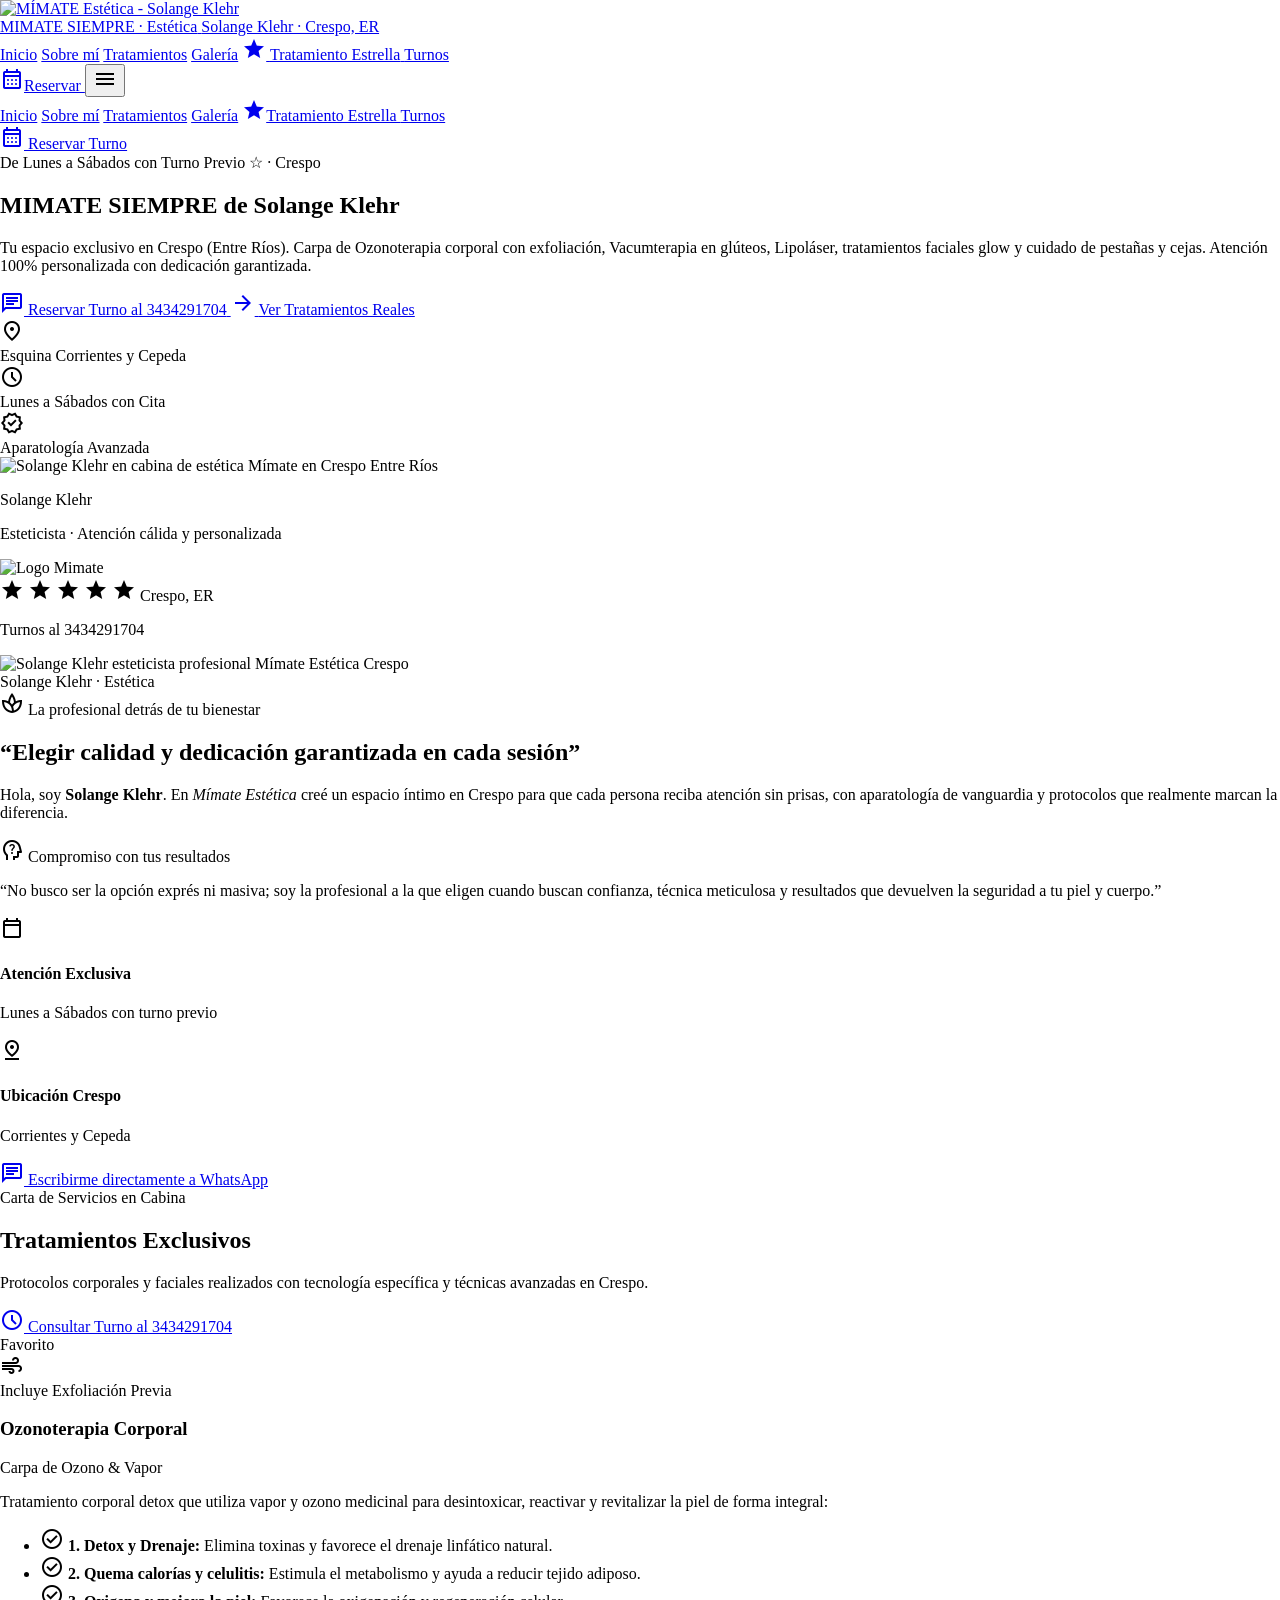
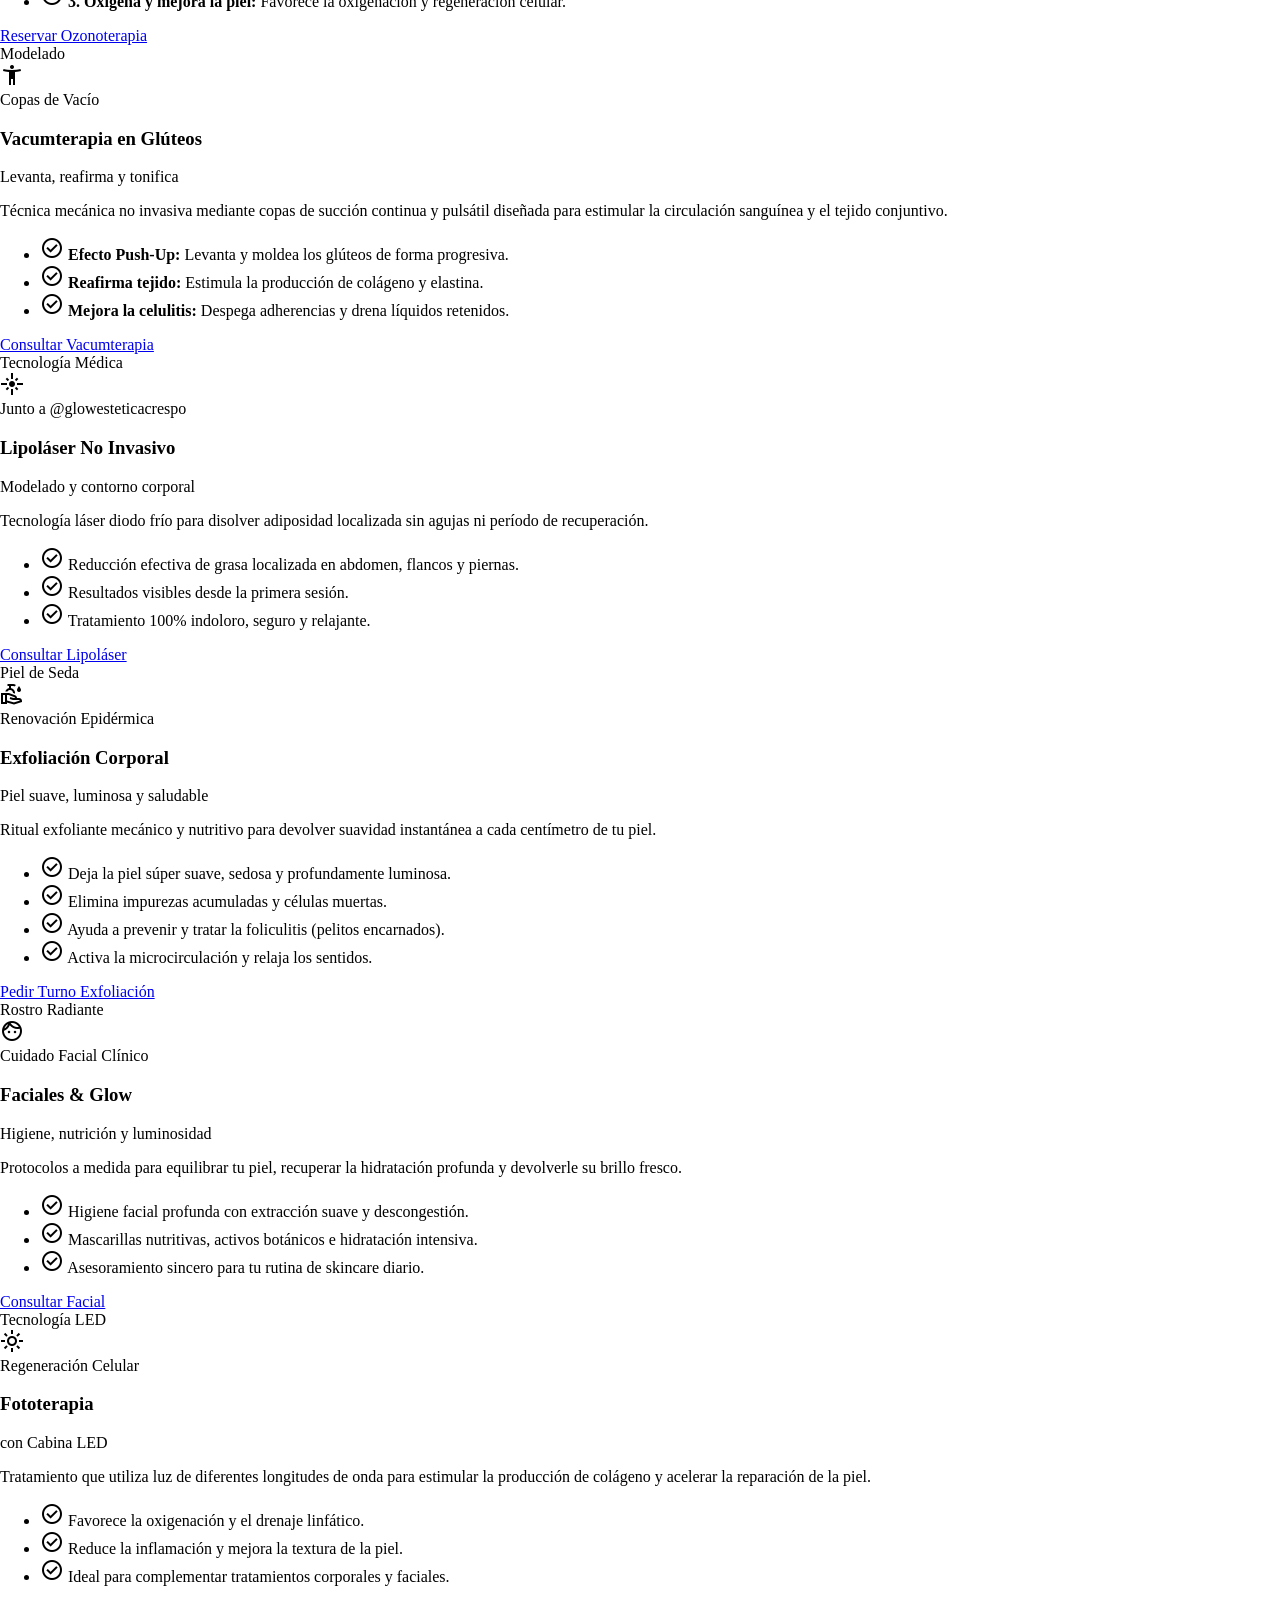
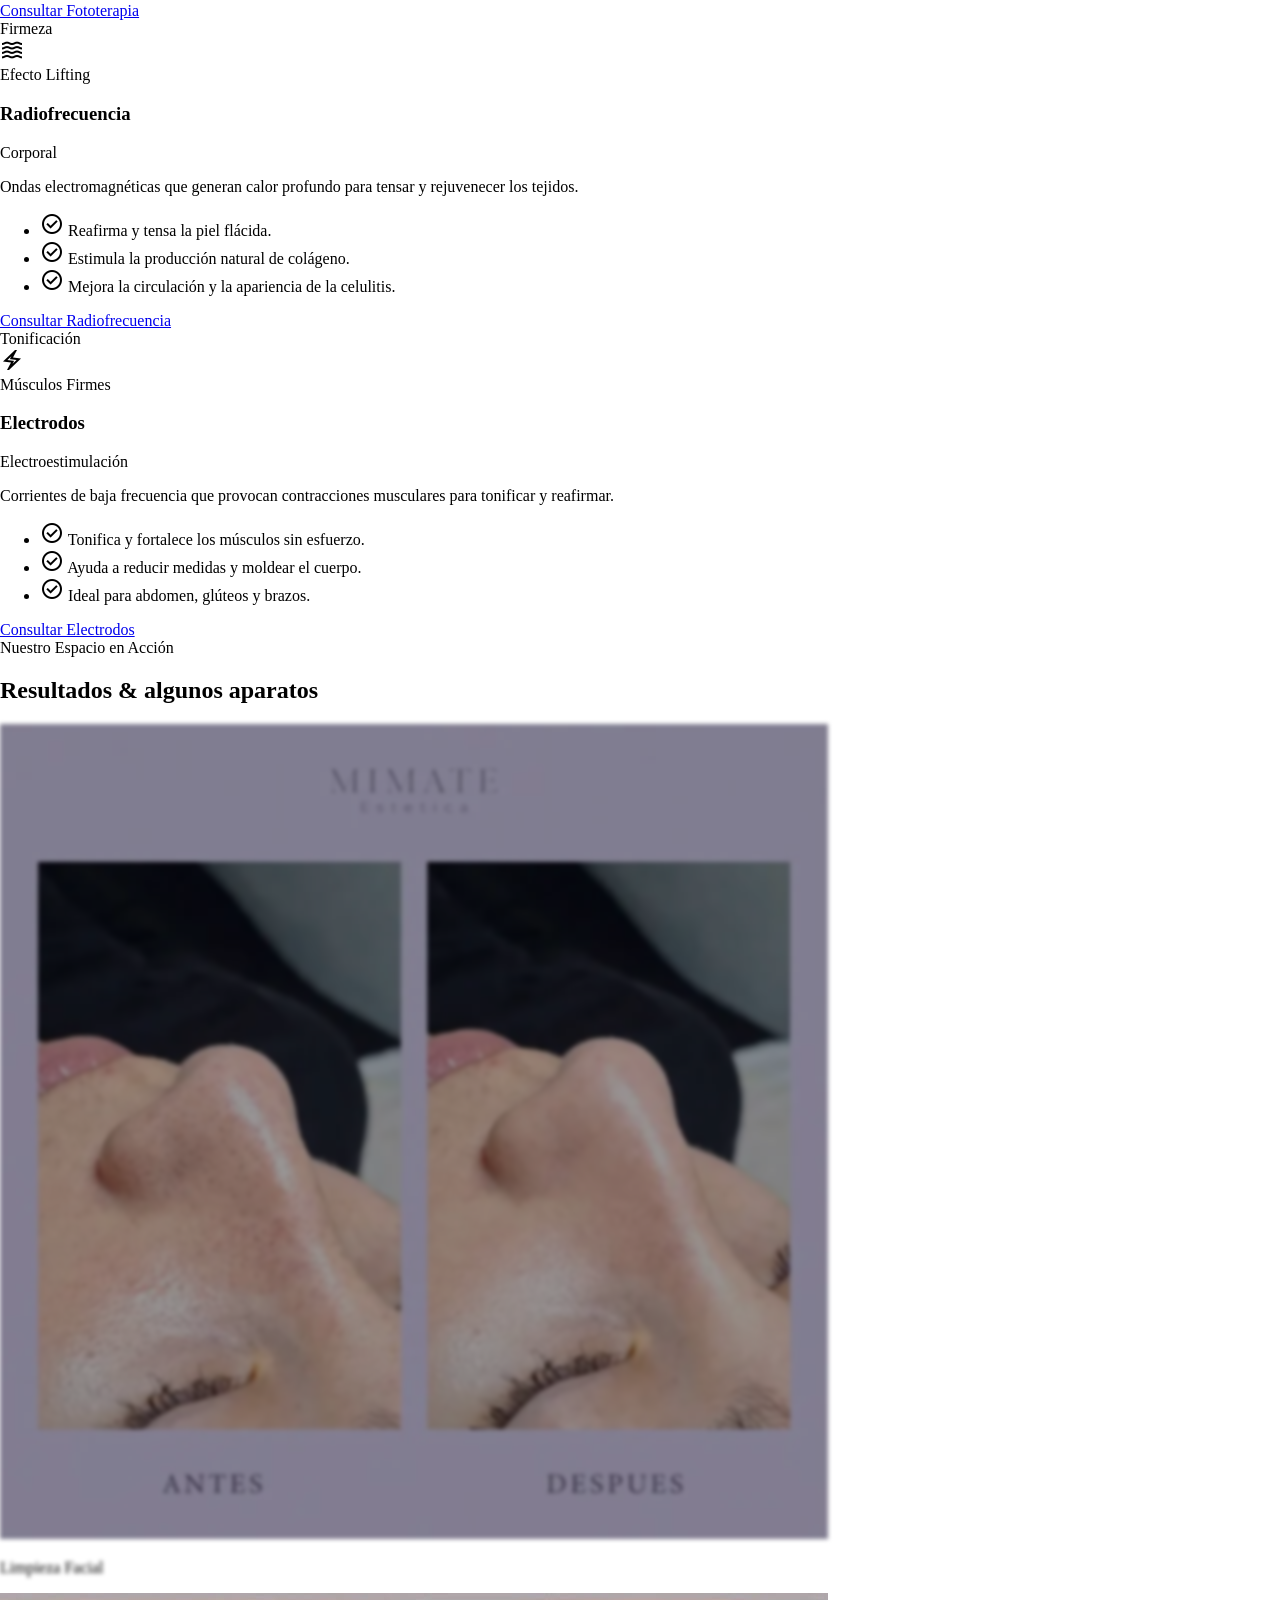
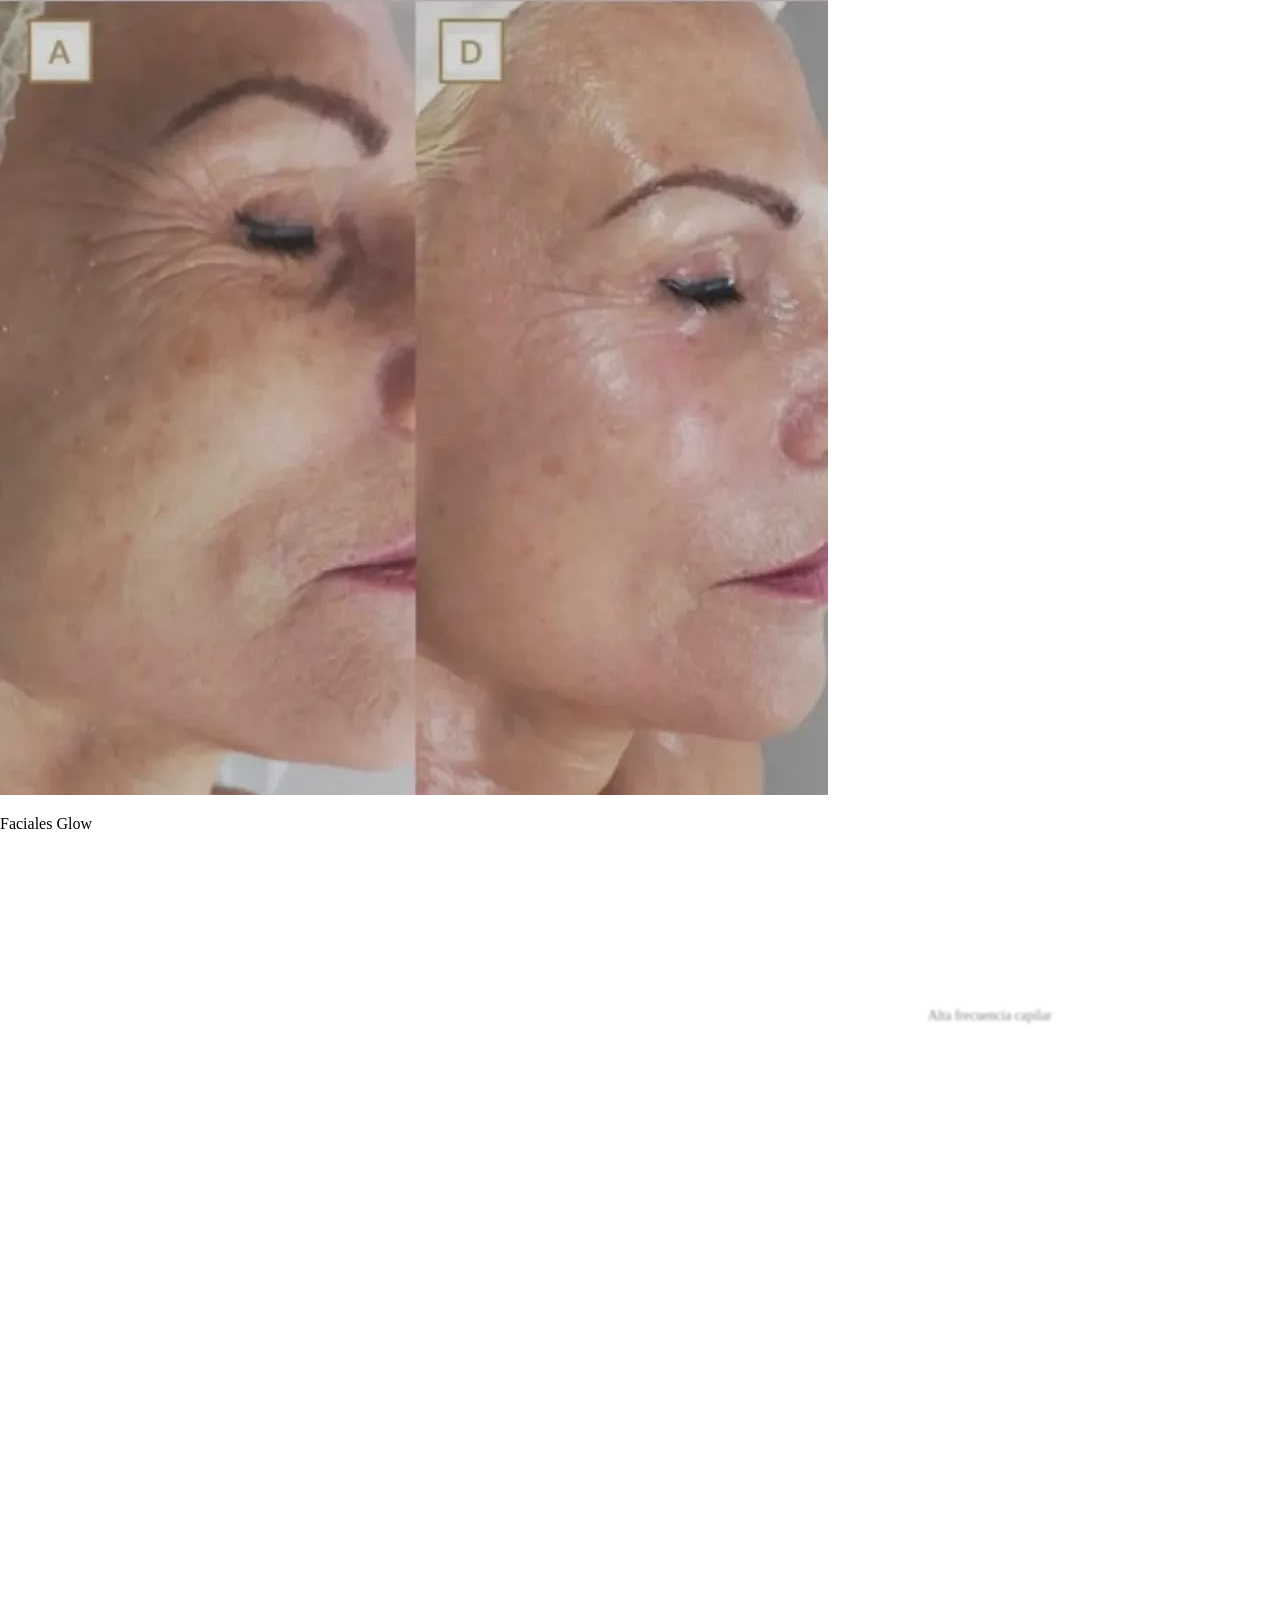
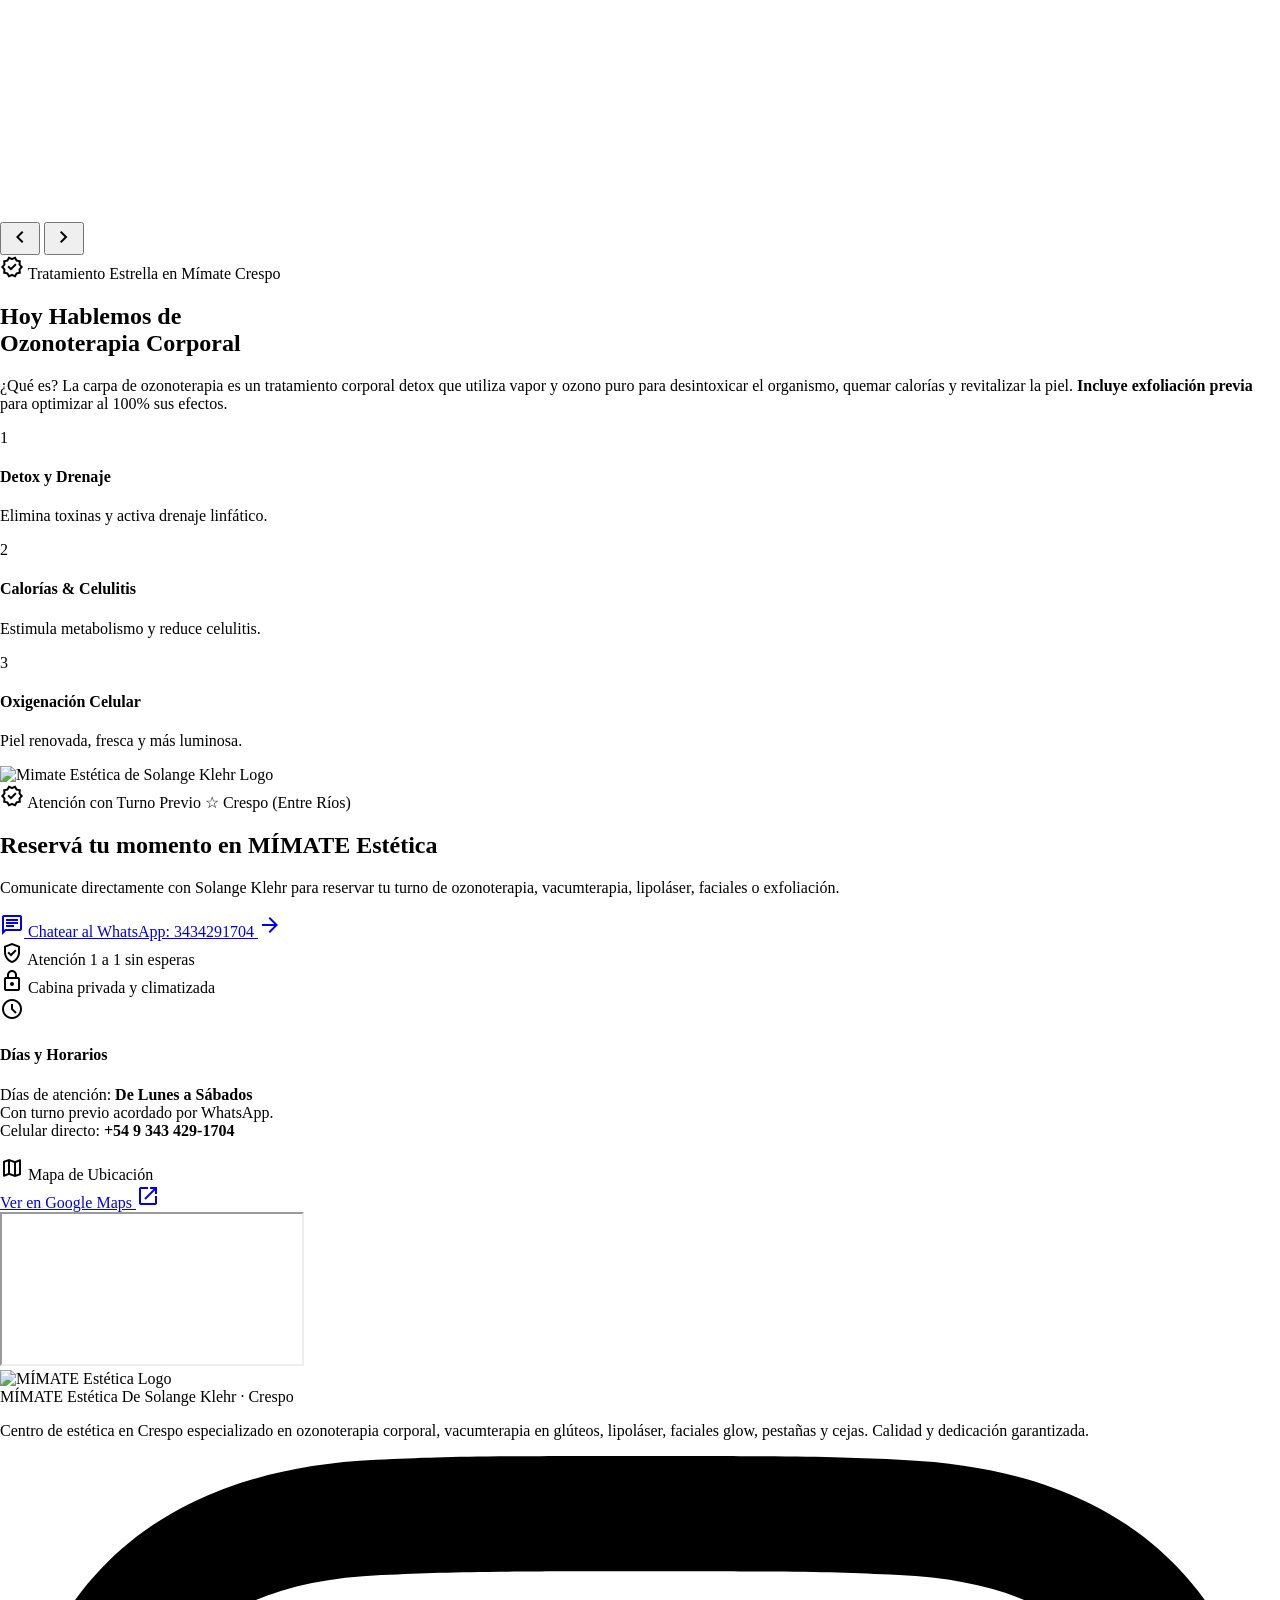
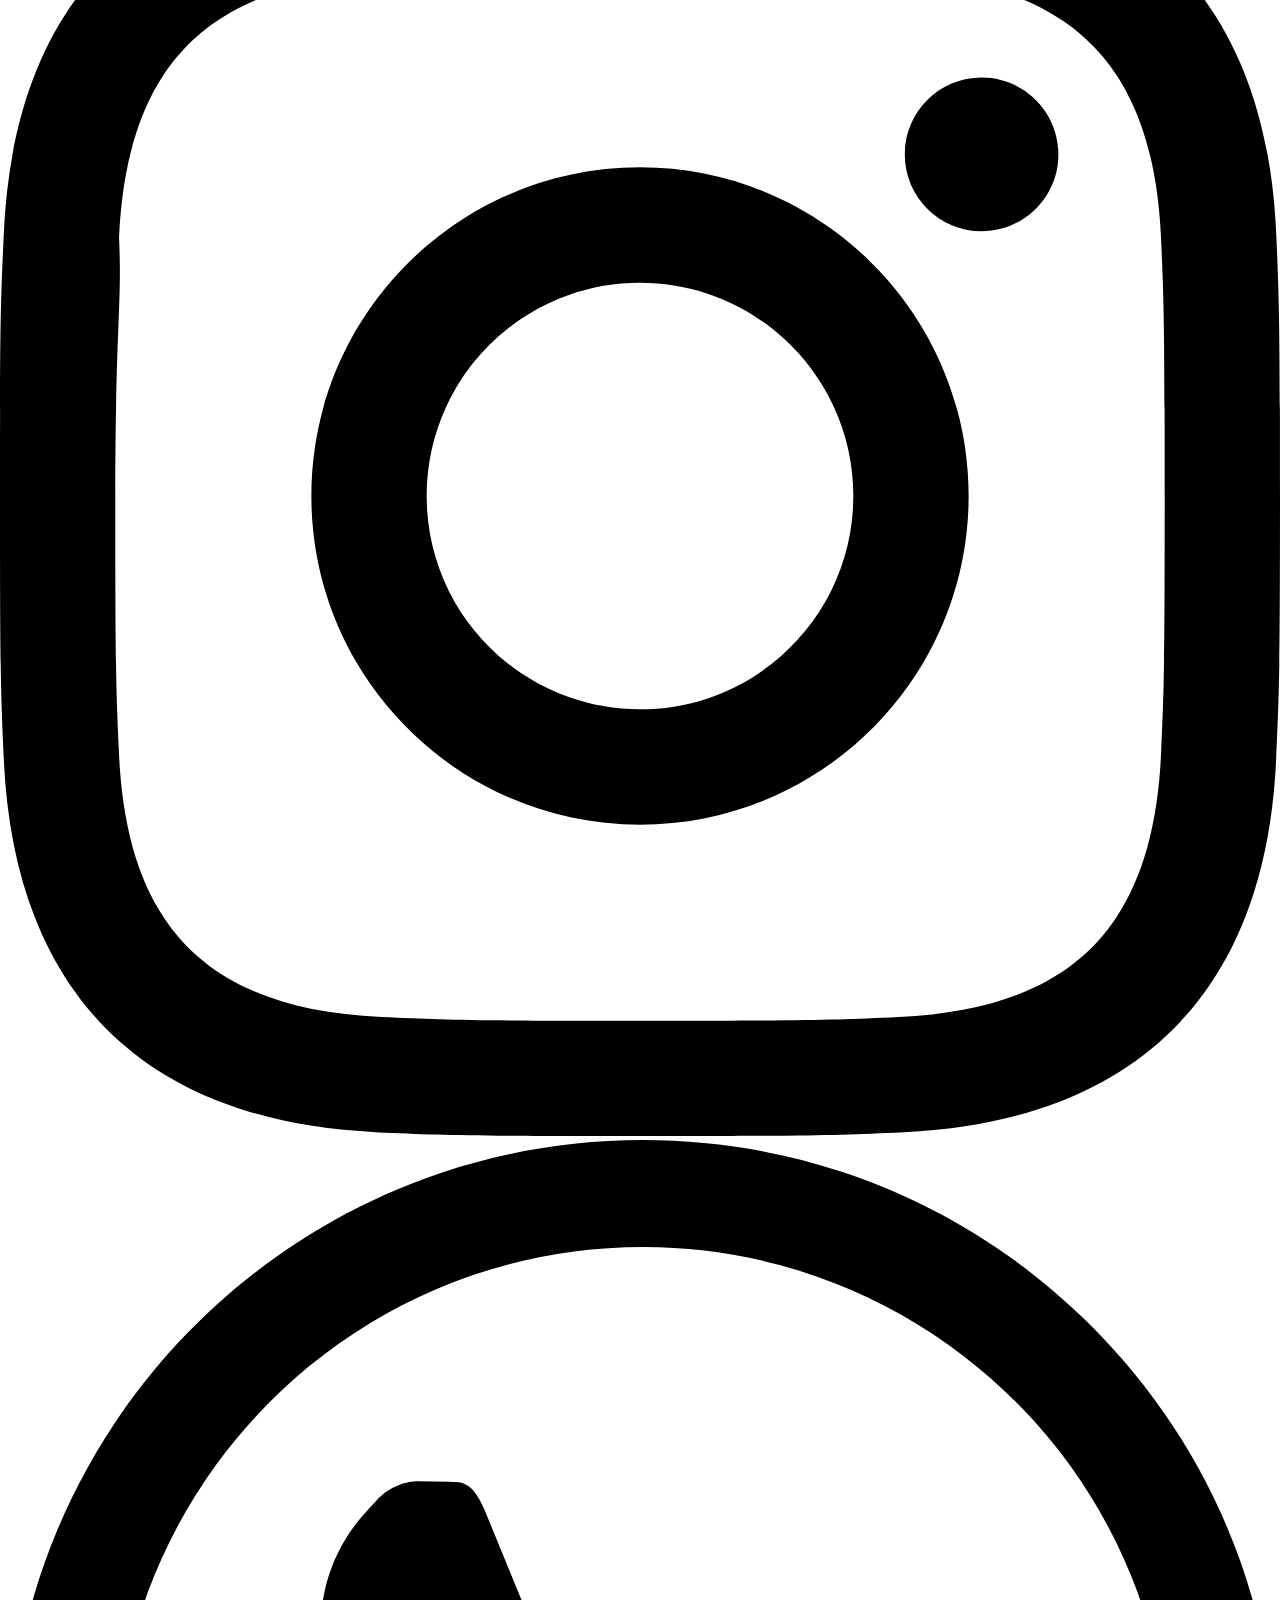
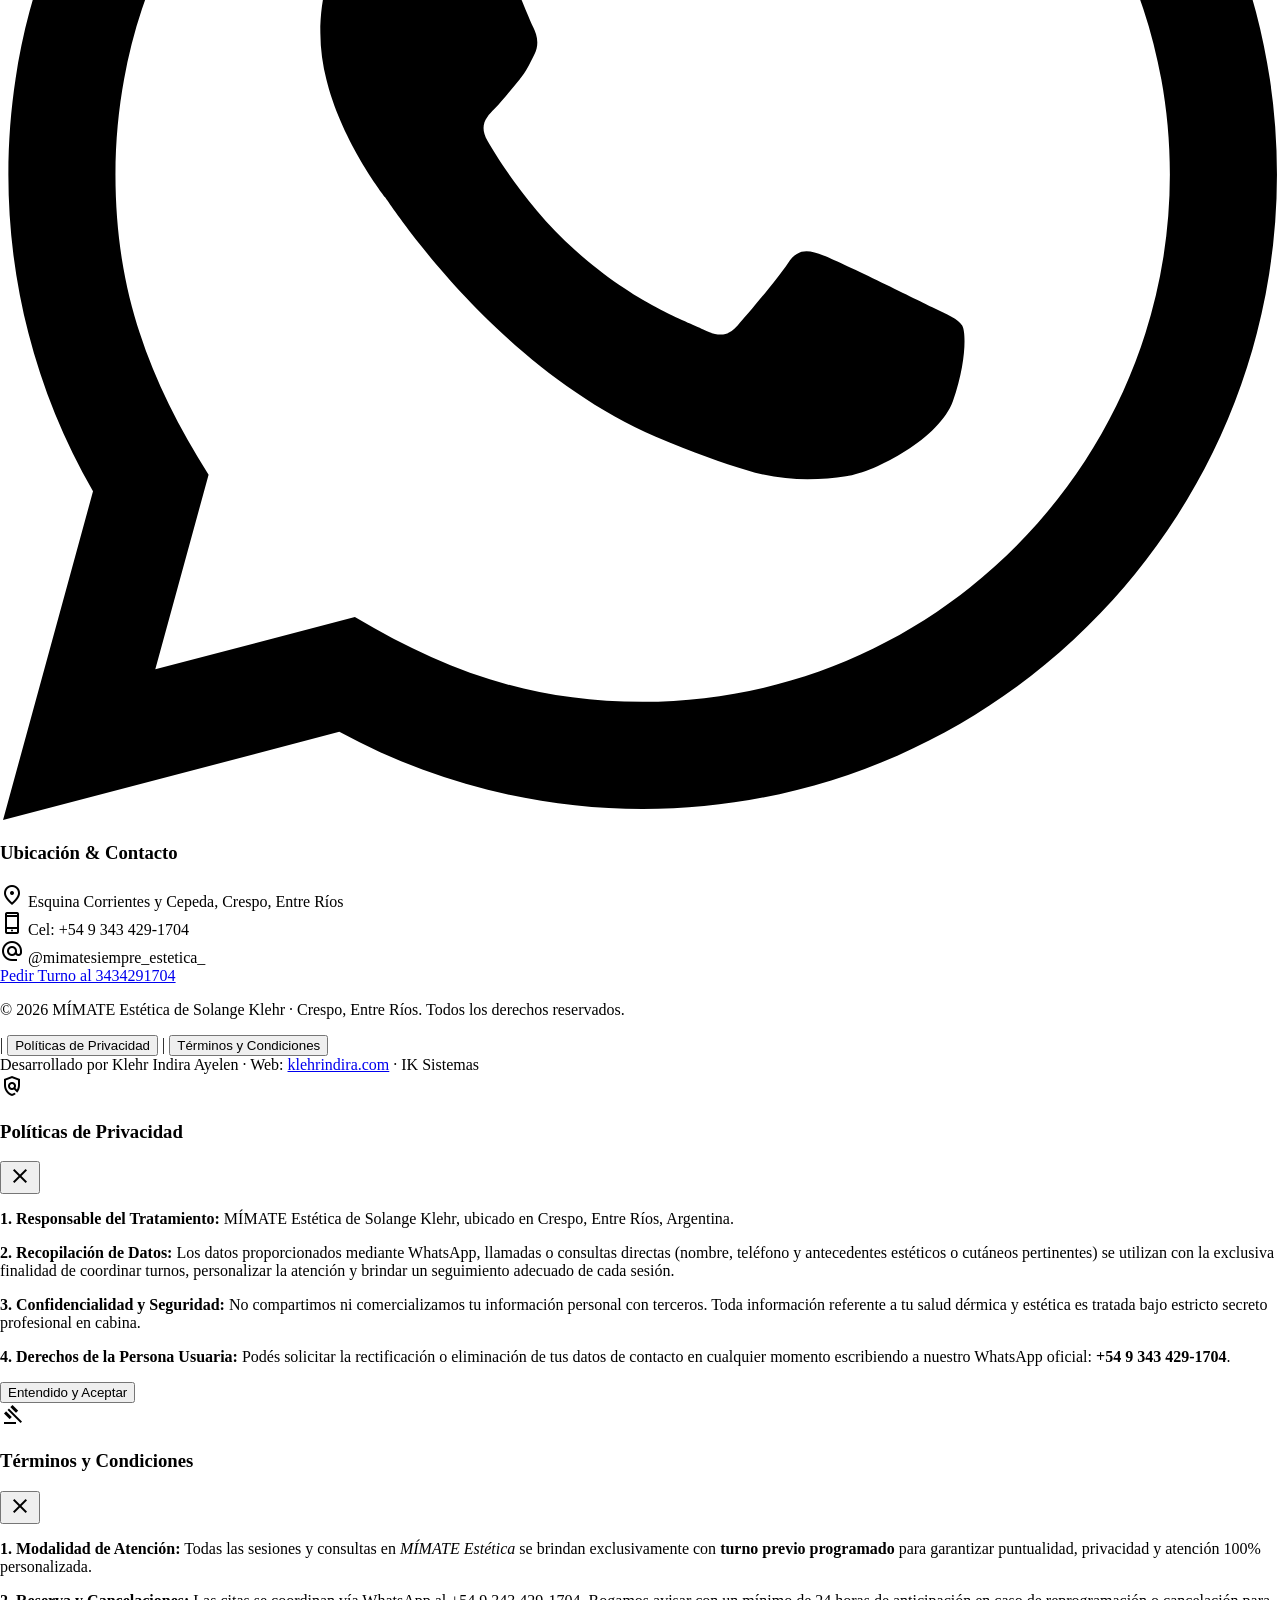
==== commit 89d88e39: "Cambio de nombre navbar" ====
--- a/index.html
+++ b/index.html
@@ -86,7 +86,7 @@
                 <a data-nav="tratamientos" class="px-4 py-3 rounded-xl font-label-lg text-label-lg text-on-surface-variant hover:text-brand-purple hover:bg-brand-lavender/30 transition-all" href="#tratamientos" onclick="toggleMobileMenu()">Tratamientos</a>
                 <a data-nav="galeria" class="px-4 py-3 rounded-xl font-label-lg text-label-lg text-on-surface-variant hover:text-brand-purple hover:bg-brand-lavender/30 transition-all" href="#galeria" onclick="toggleMobileMenu()">Galería</a>
                 <a data-nav="tratamiento-estrella" class="flex items-center gap-2 px-4 py-3 rounded-xl font-label-lg text-label-lg text-on-surface-variant hover:text-brand-purple hover:bg-brand-lavender/30 transition-all" href="#tratamiento-estrella" onclick="toggleMobileMenu()">
-                    <span class="material-symbols-outlined text-[18px]" style="font-variation-settings: 'FILL' 1;">star</span> Estrella
+                    <span class="material-symbols-outlined text-[18px]" style="font-variation-settings: 'FILL' 1;">star</span>Tratamiento Estrella
                 </a>
                 <a data-nav="turnos" class="px-4 py-3 rounded-xl font-label-lg text-label-lg text-on-surface-variant hover:text-brand-purple hover:bg-brand-lavender/30 transition-all" href="#turnos" onclick="toggleMobileMenu()">Turnos</a>
                 <div class="pt-2 mt-2 border-t border-brand-lavender/30">
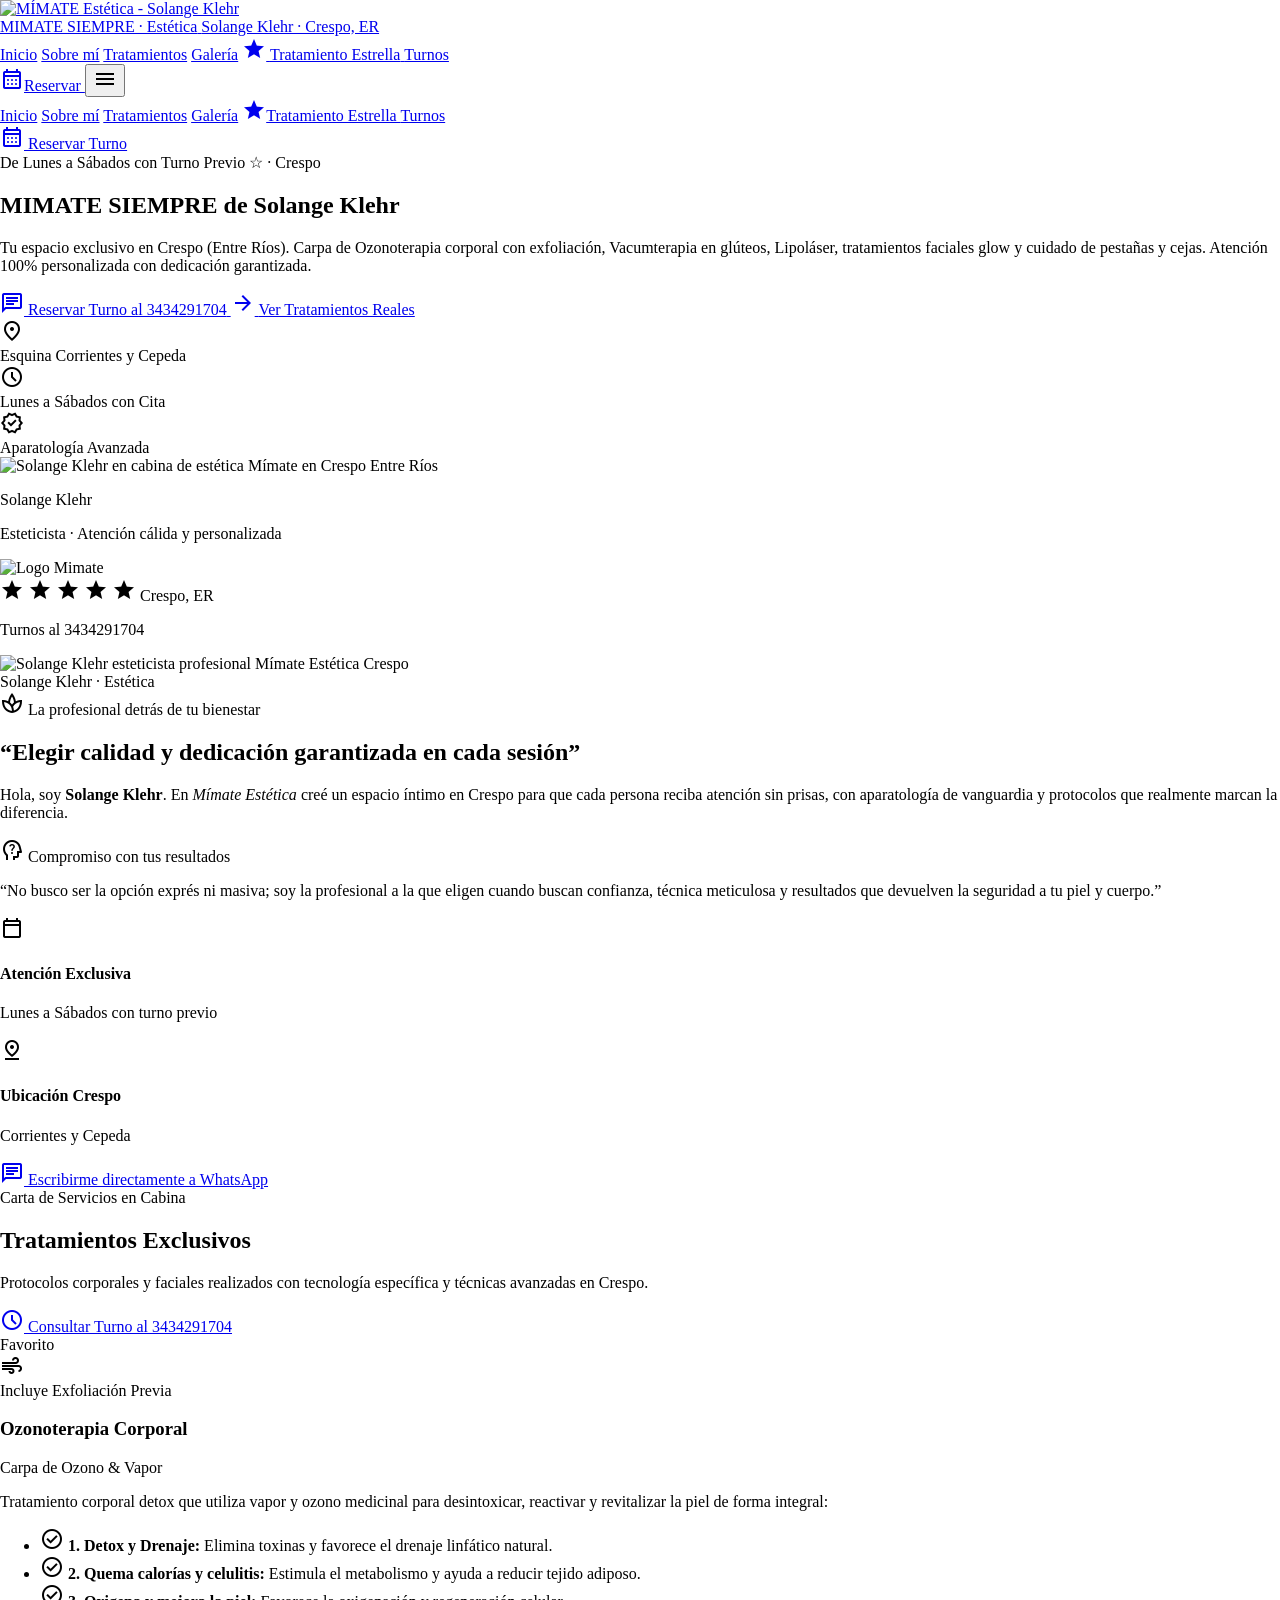
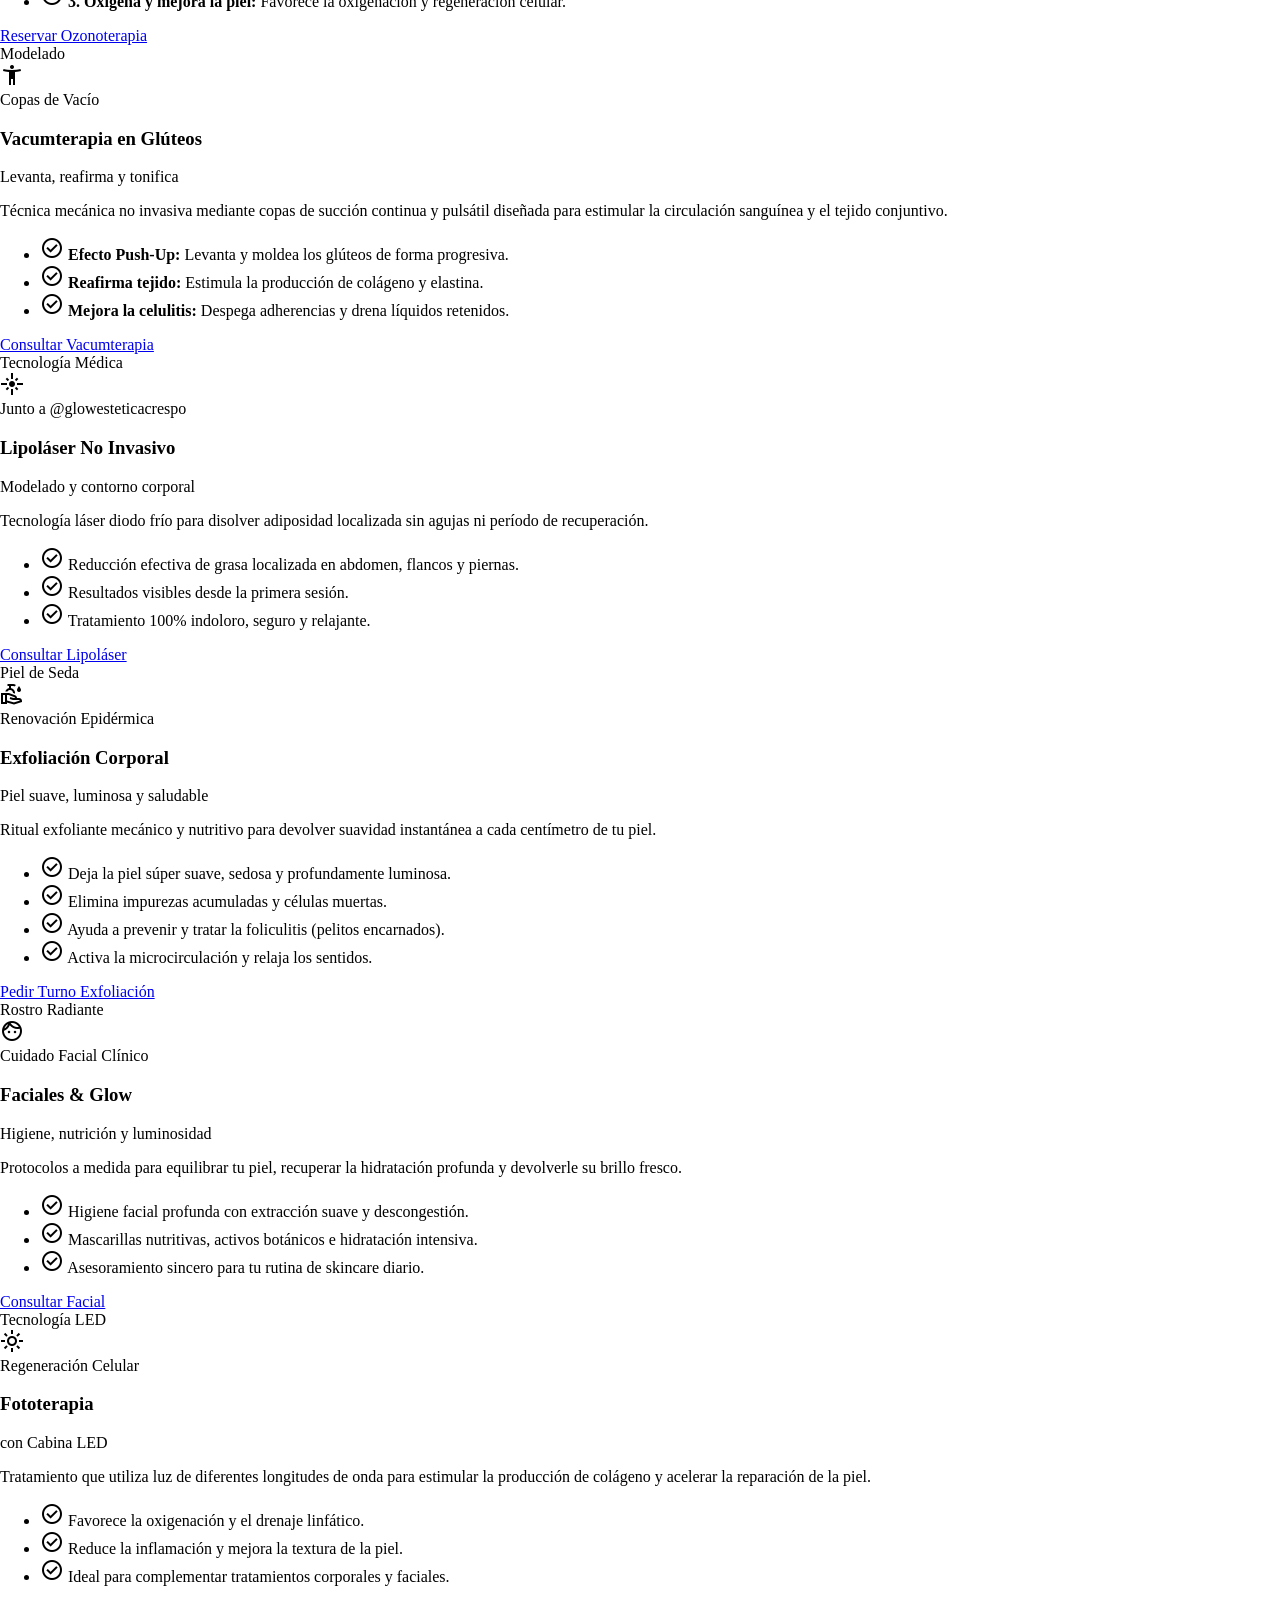
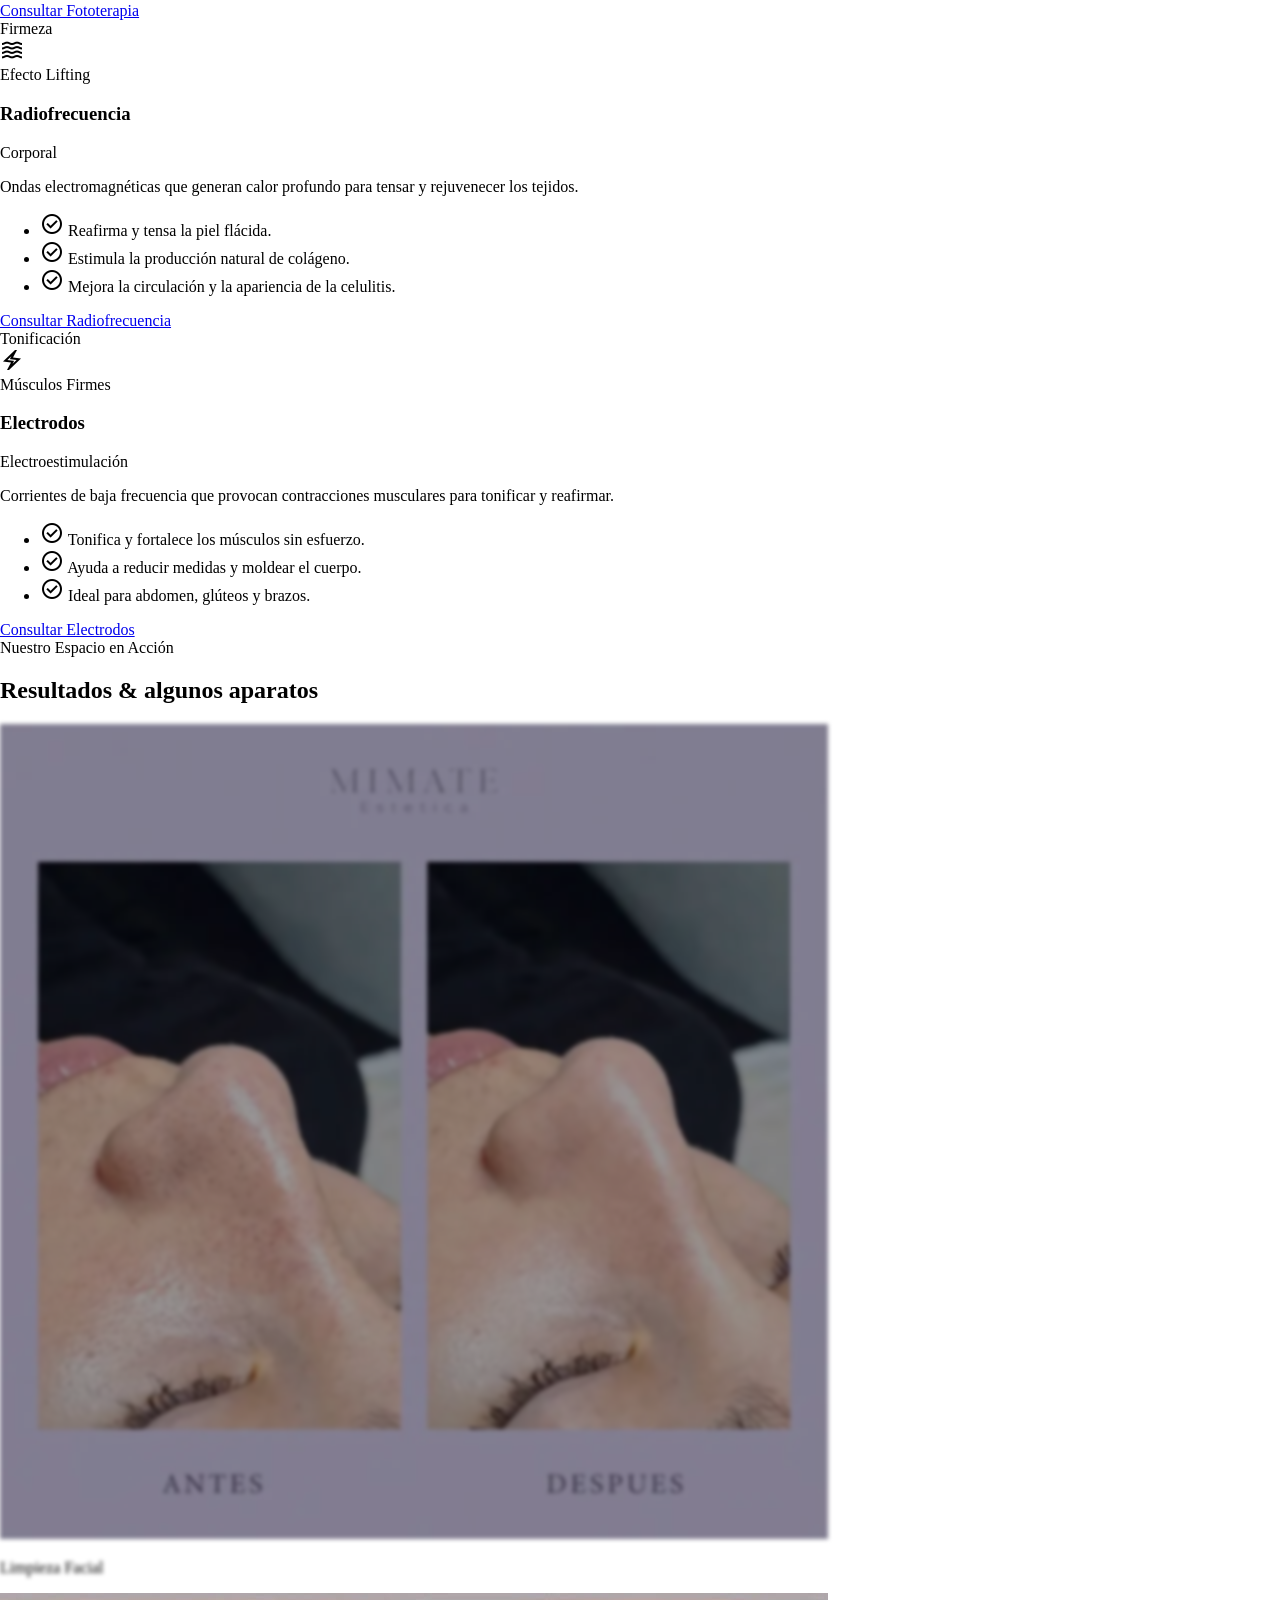
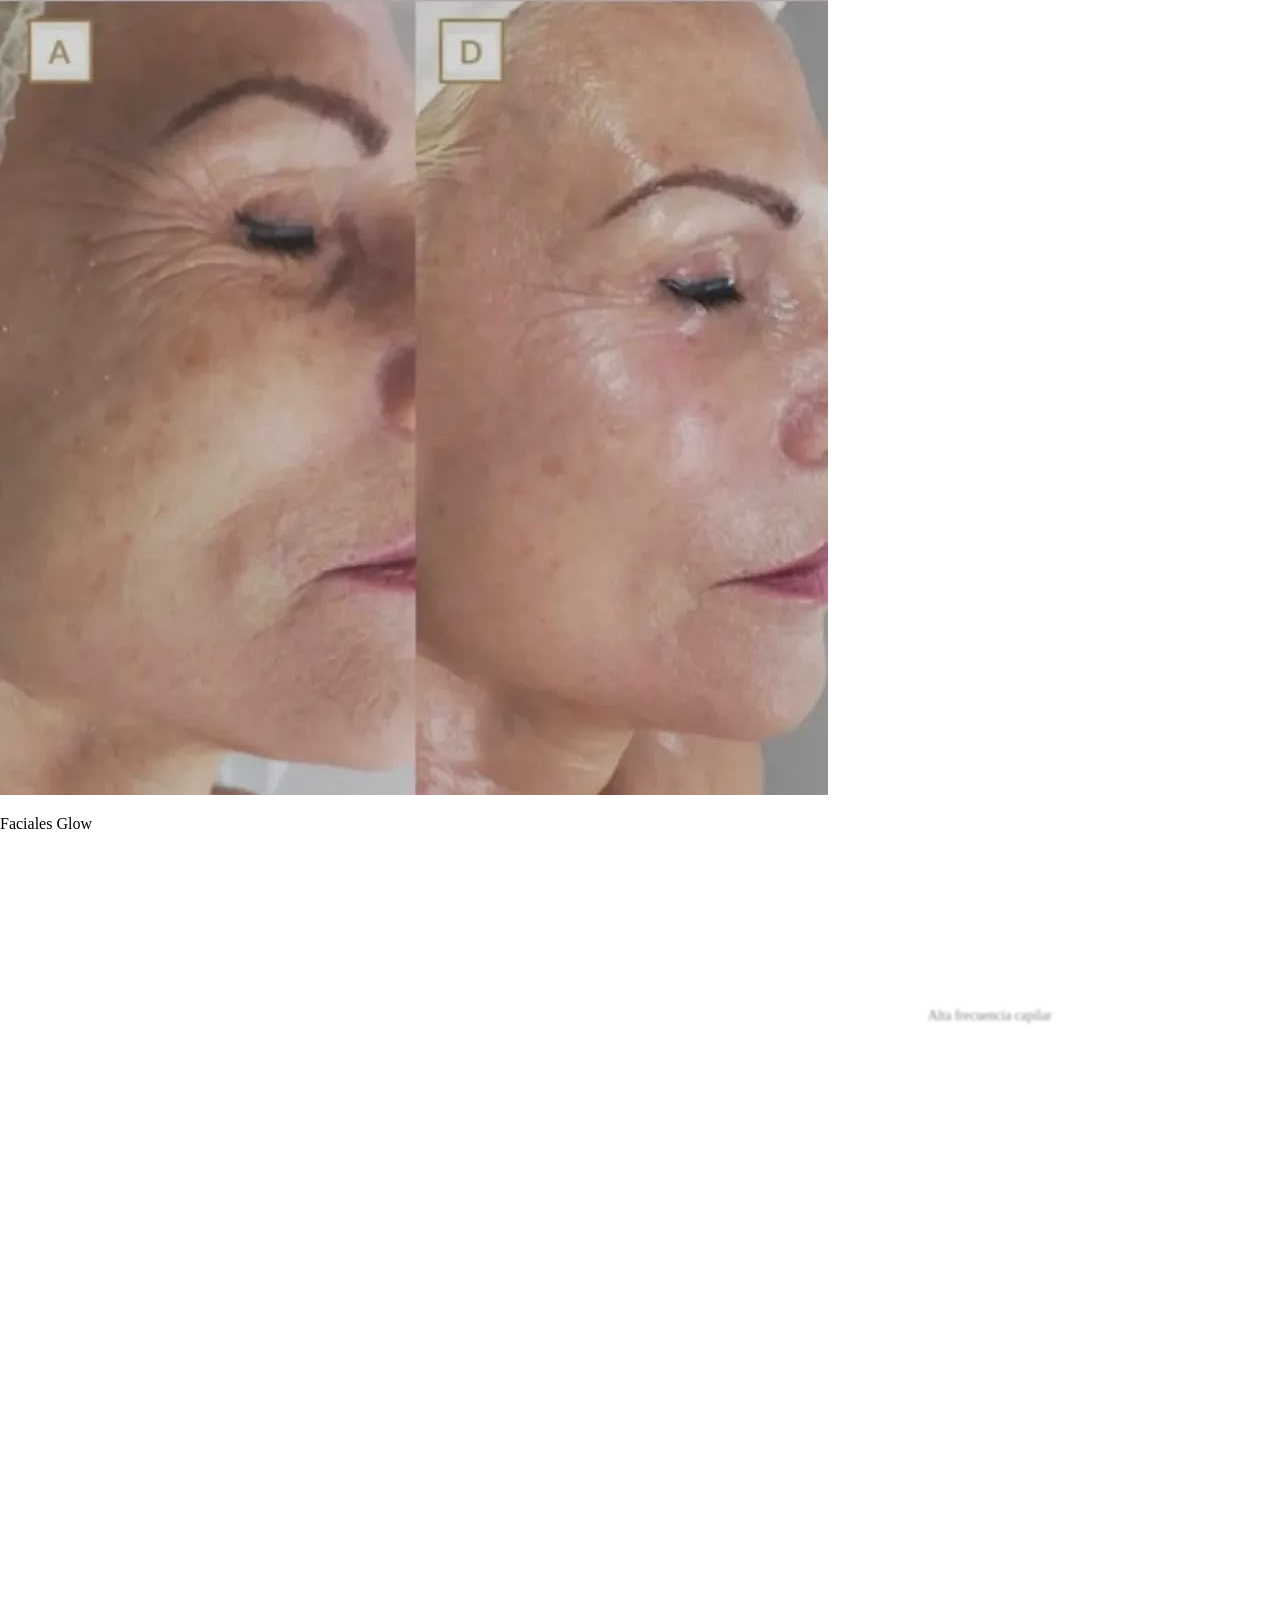
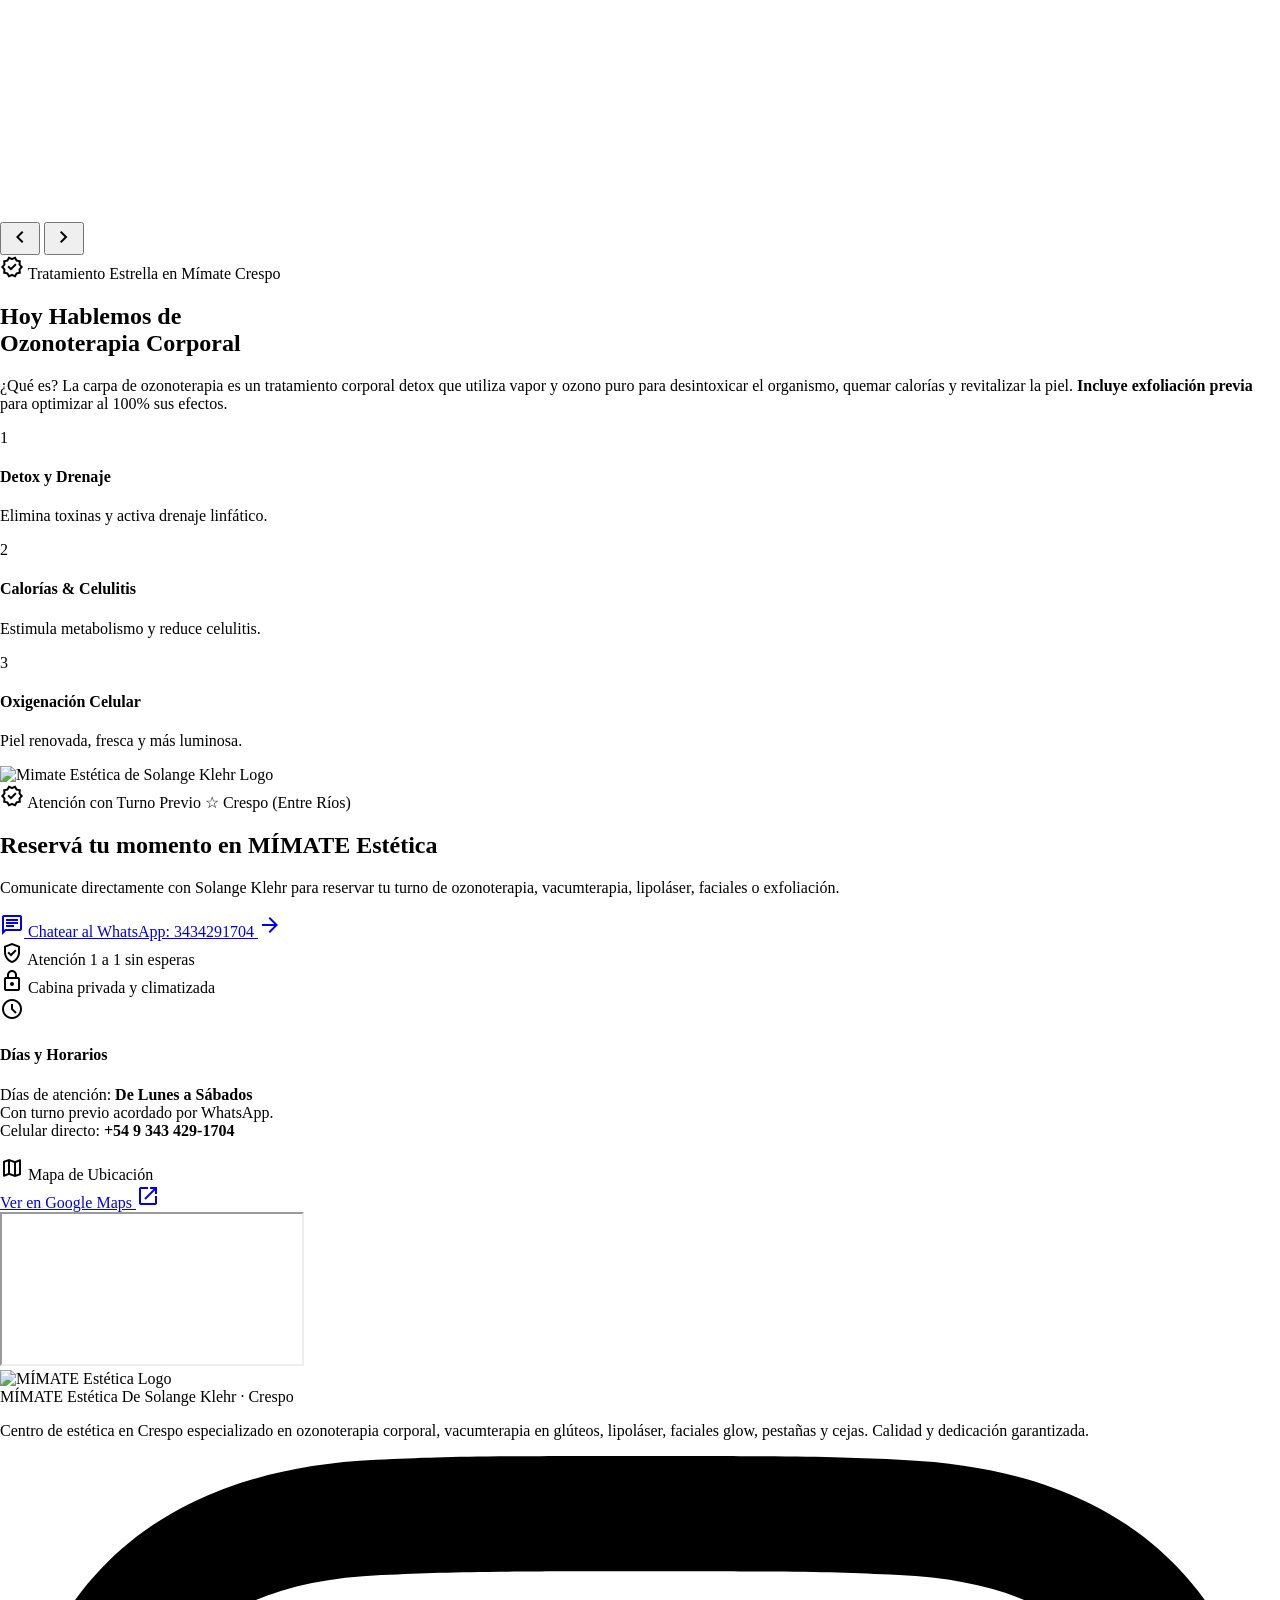
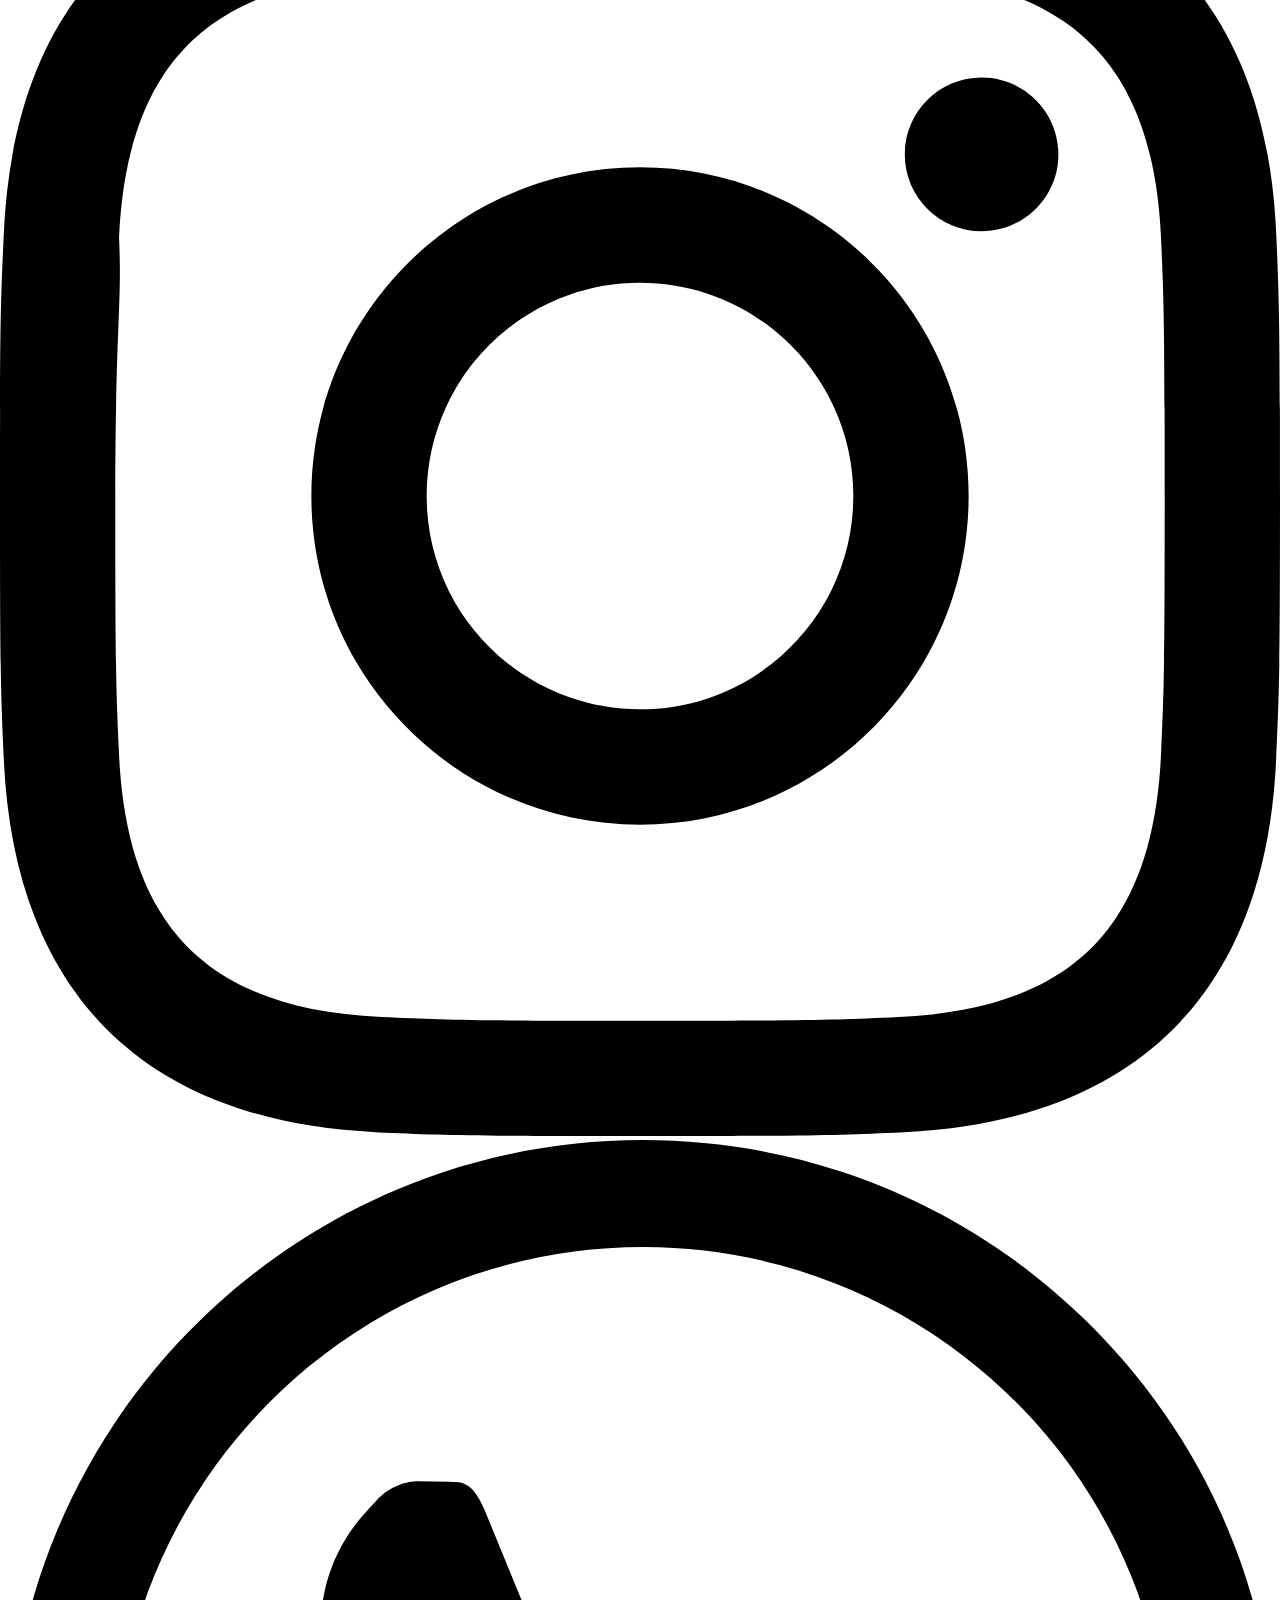
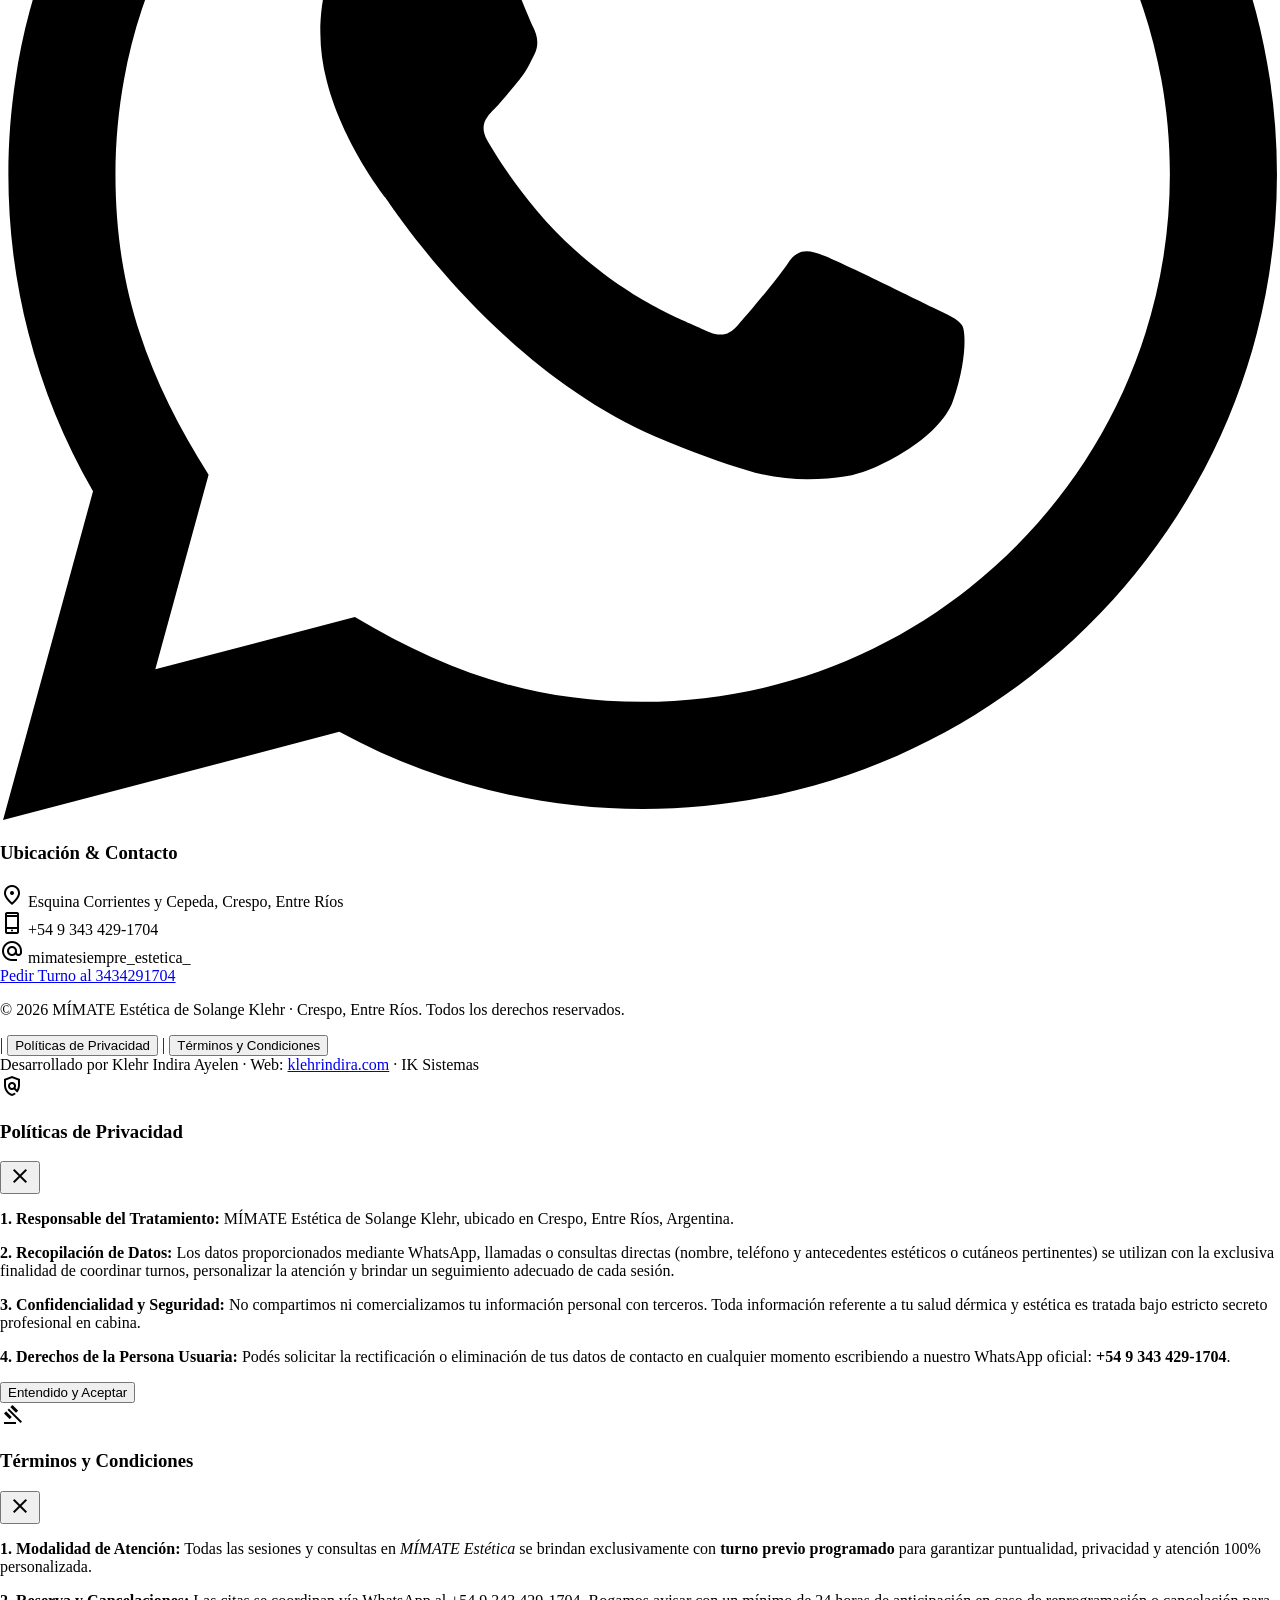
==== commit 424aa1ec: "Version final: Tratamientos completos, footer simétrico, galeria optimizada y responsive" ====
--- a/index.html
+++ b/index.html
@@ -79,23 +79,23 @@
         </div>
 
         <!-- Menú Desplegable Mobile -->
-        <div id="mobile-menu" class="hidden xl:hidden absolute top-20 left-0 w-full bg-surface/95 backdrop-blur-xl border-b border-brand-lavender/40 shadow-xl overflow-hidden transition-all duration-300 origin-top scale-y-0 opacity-0">
-            <nav class="flex flex-col p-4 space-y-2">
-                <a data-nav="inicio" class="px-4 py-3 rounded-xl font-label-lg text-label-lg text-on-surface-variant hover:text-brand-purple hover:bg-brand-lavender/30 transition-all" href="#inicio" onclick="toggleMobileMenu()">Inicio</a>
-                <a data-nav="sobre-mi" class="px-4 py-3 rounded-xl font-label-lg text-label-lg text-on-surface-variant hover:text-brand-purple hover:bg-brand-lavender/30 transition-all" href="#sobre-mi" onclick="toggleMobileMenu()">Sobre mí</a>
-                <a data-nav="tratamientos" class="px-4 py-3 rounded-xl font-label-lg text-label-lg text-on-surface-variant hover:text-brand-purple hover:bg-brand-lavender/30 transition-all" href="#tratamientos" onclick="toggleMobileMenu()">Tratamientos</a>
-                <a data-nav="galeria" class="px-4 py-3 rounded-xl font-label-lg text-label-lg text-on-surface-variant hover:text-brand-purple hover:bg-brand-lavender/30 transition-all" href="#galeria" onclick="toggleMobileMenu()">Galería</a>
-                <a data-nav="tratamiento-estrella" class="flex items-center gap-2 px-4 py-3 rounded-xl font-label-lg text-label-lg text-on-surface-variant hover:text-brand-purple hover:bg-brand-lavender/30 transition-all" href="#tratamiento-estrella" onclick="toggleMobileMenu()">
-                    <span class="material-symbols-outlined text-[18px]" style="font-variation-settings: 'FILL' 1;">star</span>Tratamiento Estrella
-                </a>
-                <a data-nav="turnos" class="px-4 py-3 rounded-xl font-label-lg text-label-lg text-on-surface-variant hover:text-brand-purple hover:bg-brand-lavender/30 transition-all" href="#turnos" onclick="toggleMobileMenu()">Turnos</a>
-                <div class="pt-2 mt-2 border-t border-brand-lavender/30">
-                    <a class="flex items-center justify-center w-full py-3 rounded-full bg-brand-purple text-white font-label-lg text-label-lg shadow-md" href="https://wa.me/5493434291704?text=Hola%20Solange!" target="_blank">
-                        <span class="material-symbols-outlined text-sm mr-2">calendar_month</span> Reservar Turno
-                    </a>
-                </div>
-            </nav>
+<div id="mobile-menu" class="hidden xl:hidden absolute top-20 left-0 w-full bg-surface/95 backdrop-blur-xl border-b border-brand-lavender/40 shadow-xl overflow-hidden transition-all duration-300 origin-top scale-y-0 opacity-0">
+    <nav class="flex flex-col p-4 space-y-2">
+        <a data-nav="inicio" class="px-4 py-3 rounded-xl font-label-lg text-label-lg text-on-surface-variant hover:text-brand-purple hover:bg-brand-lavender/30 transition-all" href="#inicio">Inicio</a>
+        <a data-nav="sobre-mi" class="px-4 py-3 rounded-xl font-label-lg text-label-lg text-on-surface-variant hover:text-brand-purple hover:bg-brand-lavender/30 transition-all" href="#sobre-mi">Sobre mí</a>
+        <a data-nav="tratamientos" class="px-4 py-3 rounded-xl font-label-lg text-label-lg text-on-surface-variant hover:text-brand-purple hover:bg-brand-lavender/30 transition-all" href="#tratamientos">Tratamientos</a>
+        <a data-nav="galeria" class="px-4 py-3 rounded-xl font-label-lg text-label-lg text-on-surface-variant hover:text-brand-purple hover:bg-brand-lavender/30 transition-all" href="#galeria">Galería</a>
+        <a data-nav="tratamiento-estrella" class="flex items-center gap-2 px-4 py-3 rounded-xl font-label-lg text-label-lg text-on-surface-variant hover:text-brand-purple hover:bg-brand-lavender/30 transition-all" href="#tratamiento-estrella">
+            <span class="material-symbols-outlined text-[18px]" style="font-variation-settings: 'FILL' 1;">star</span>Tratamiento Estrella
+        </a>
+        <a data-nav="turnos" class="px-4 py-3 rounded-xl font-label-lg text-label-lg text-on-surface-variant hover:text-brand-purple hover:bg-brand-lavender/30 transition-all" href="#turnos">Turnos</a>
+        <div class="pt-2 mt-2 border-t border-brand-lavender/30">
+            <a class="flex items-center justify-center w-full py-3 rounded-full bg-brand-purple text-white font-label-lg text-label-lg shadow-md" href="https://wa.me/5493434291704?text=Hola%20Solange!" target="_blank">
+                <span class="material-symbols-outlined text-sm mr-2">calendar_month</span> Reservar Turno
+            </a>
         </div>
+    </nav>
+</div>
     </header>
     <!-- ======================================================================
          CONTENIDO PRINCIPAL
@@ -973,11 +973,11 @@
                         </div>
                         <div class="flex items-center justify-center gap-space-xs">
                             <span class="material-symbols-outlined text-brand-purple text-[20px]">phone_iphone</span>
-                            <span>Cel: +54 9 343 429-1704</span>
+                            <span>+54 9 343 429-1704</span>
                         </div>
                         <div class="flex items-center justify-center gap-space-xs">
                             <span class="material-symbols-outlined text-brand-purple text-[20px]">alternate_email</span>
-                            <span class="text-brand-purple font-medium">@mimatesiempre_estetica_</span>
+                            <span class="text-brand-purple font-medium">mimatesiempre_estetica_</span>
                         </div>
                     </div>
                     <div class="pt-space-xs w-full max-w-xs mx-auto">
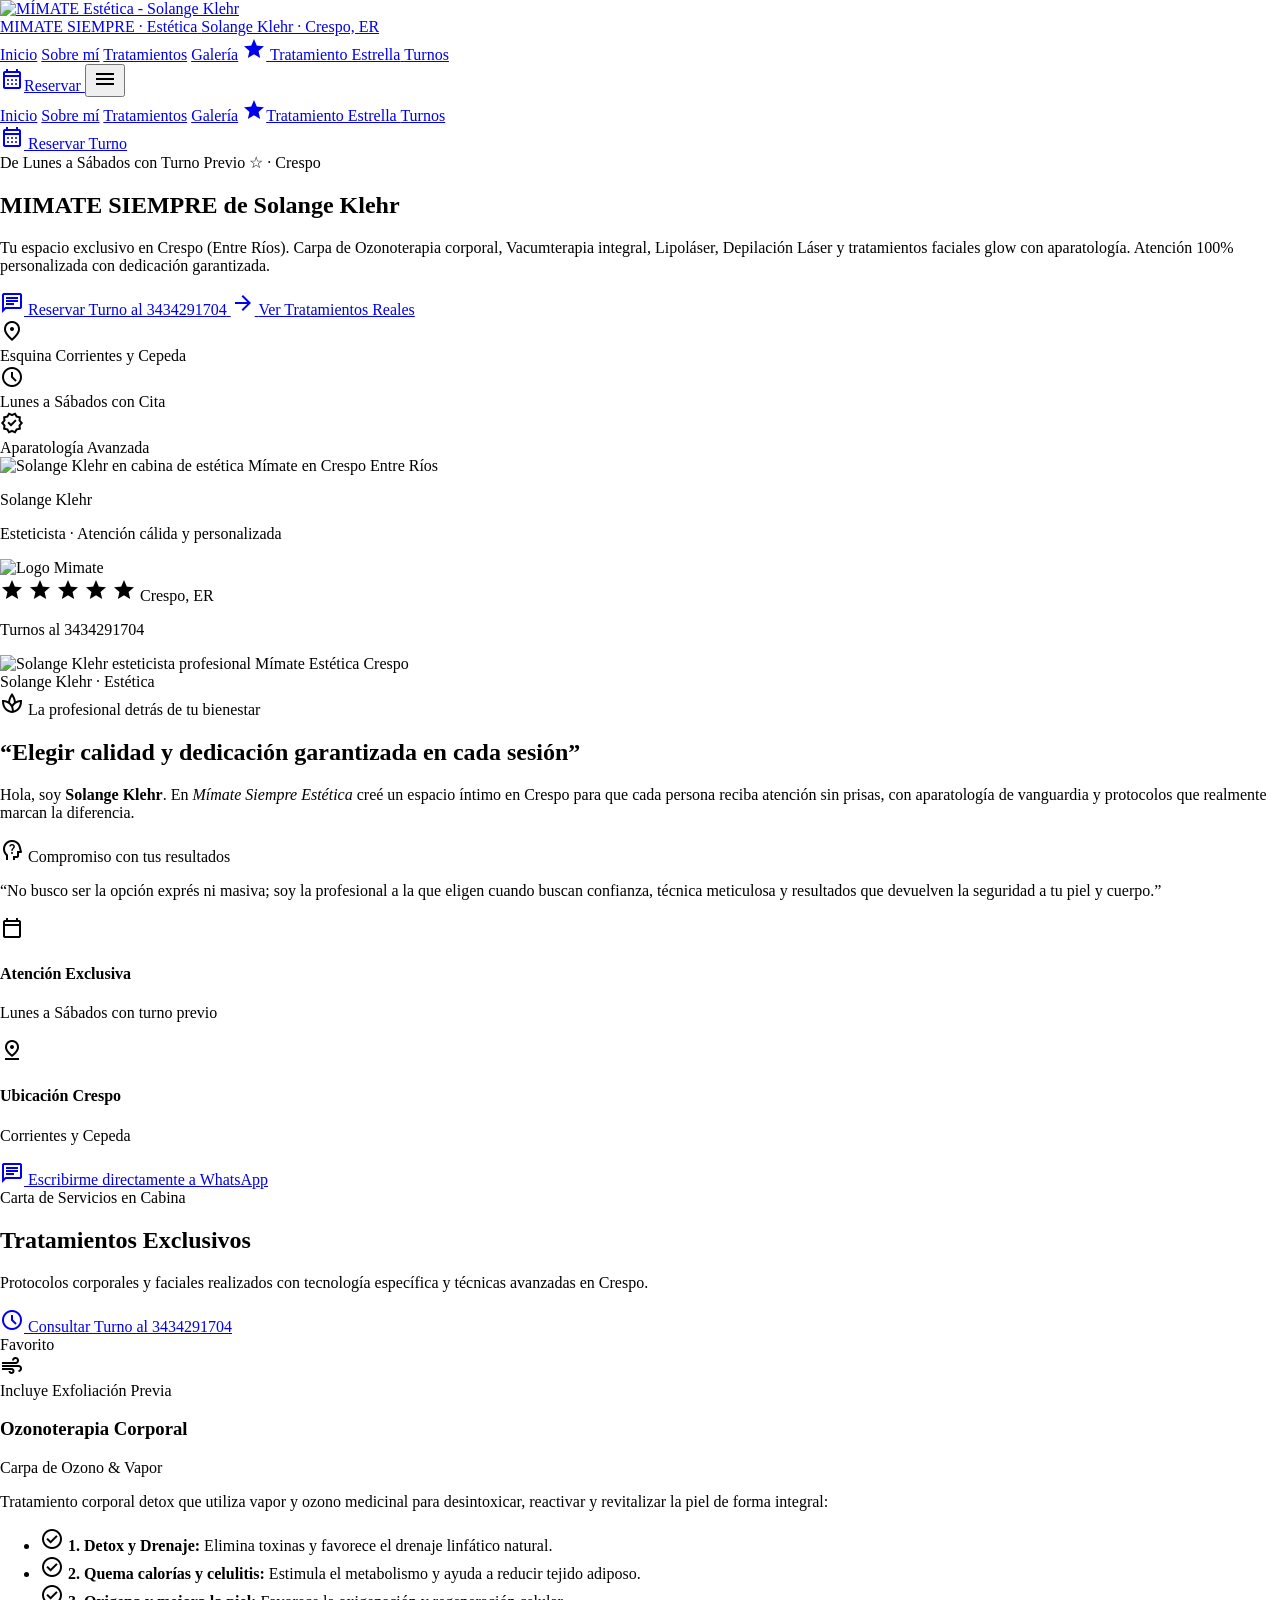
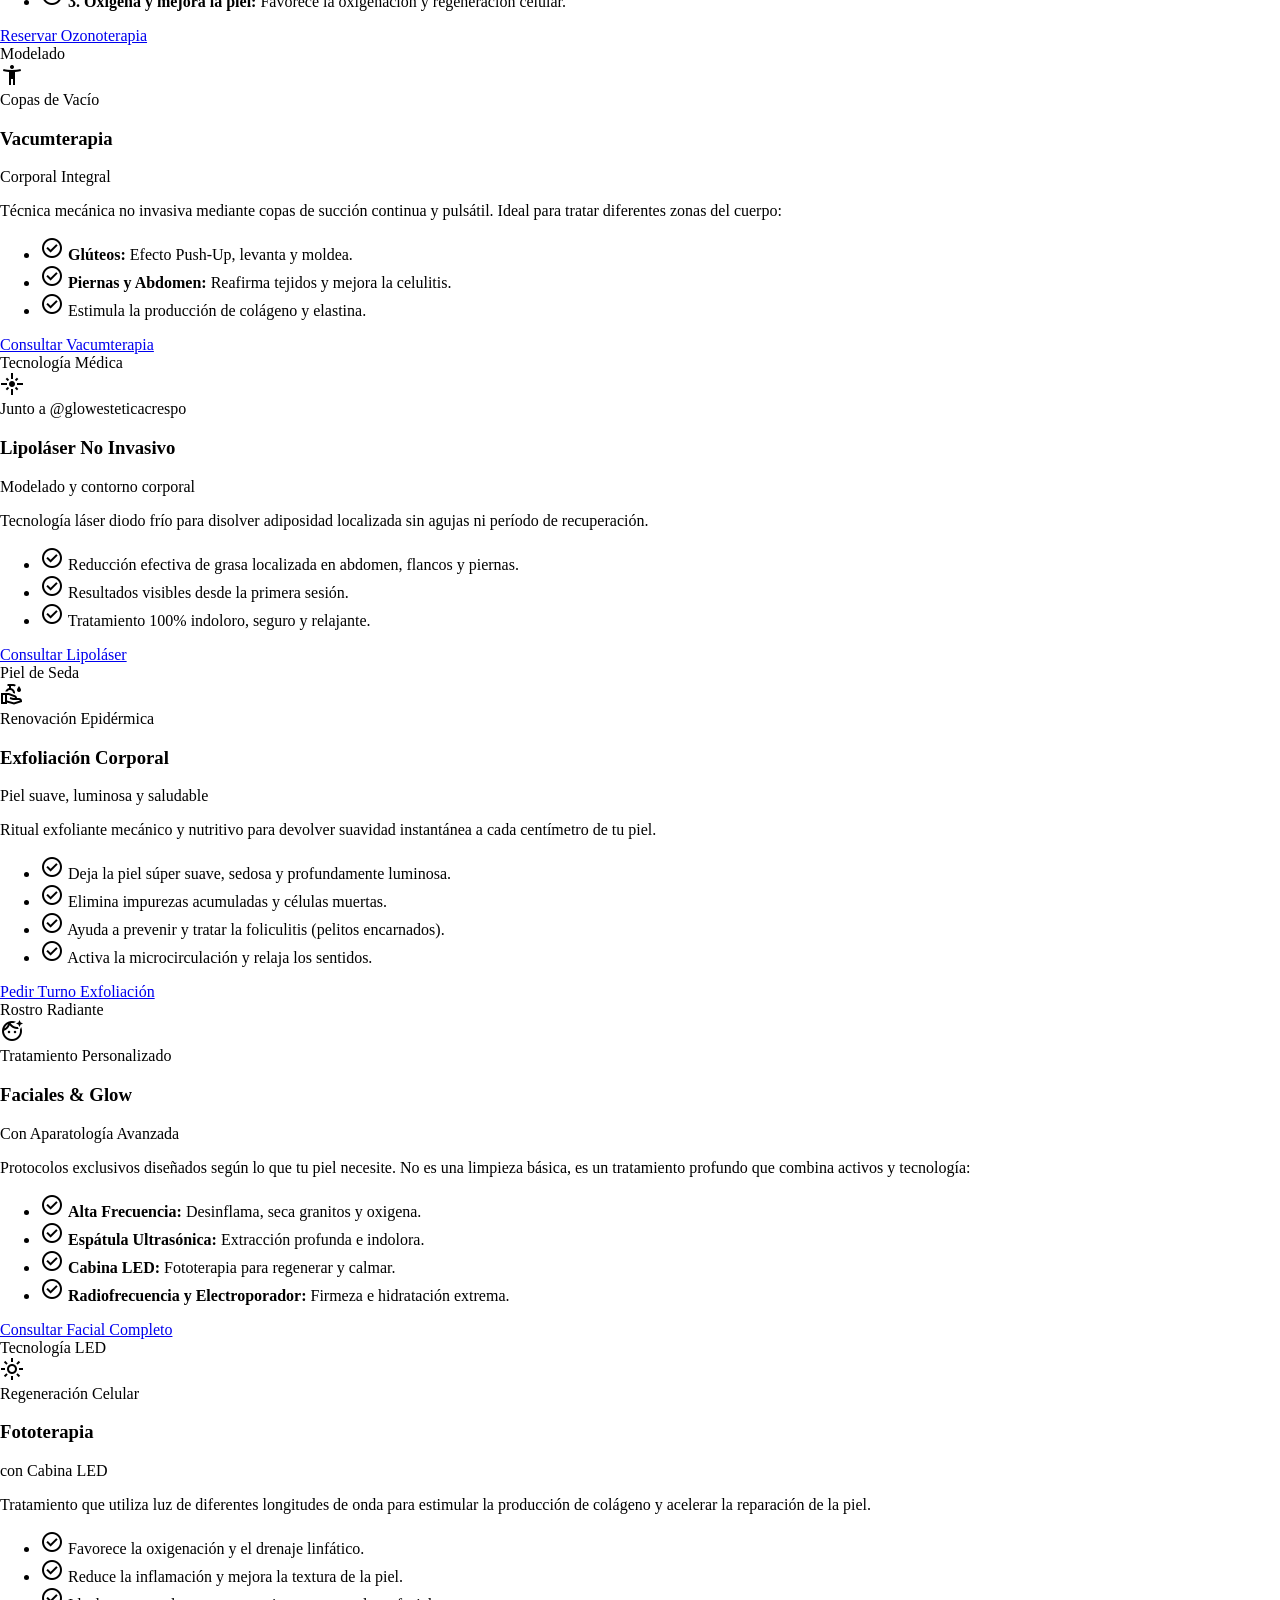
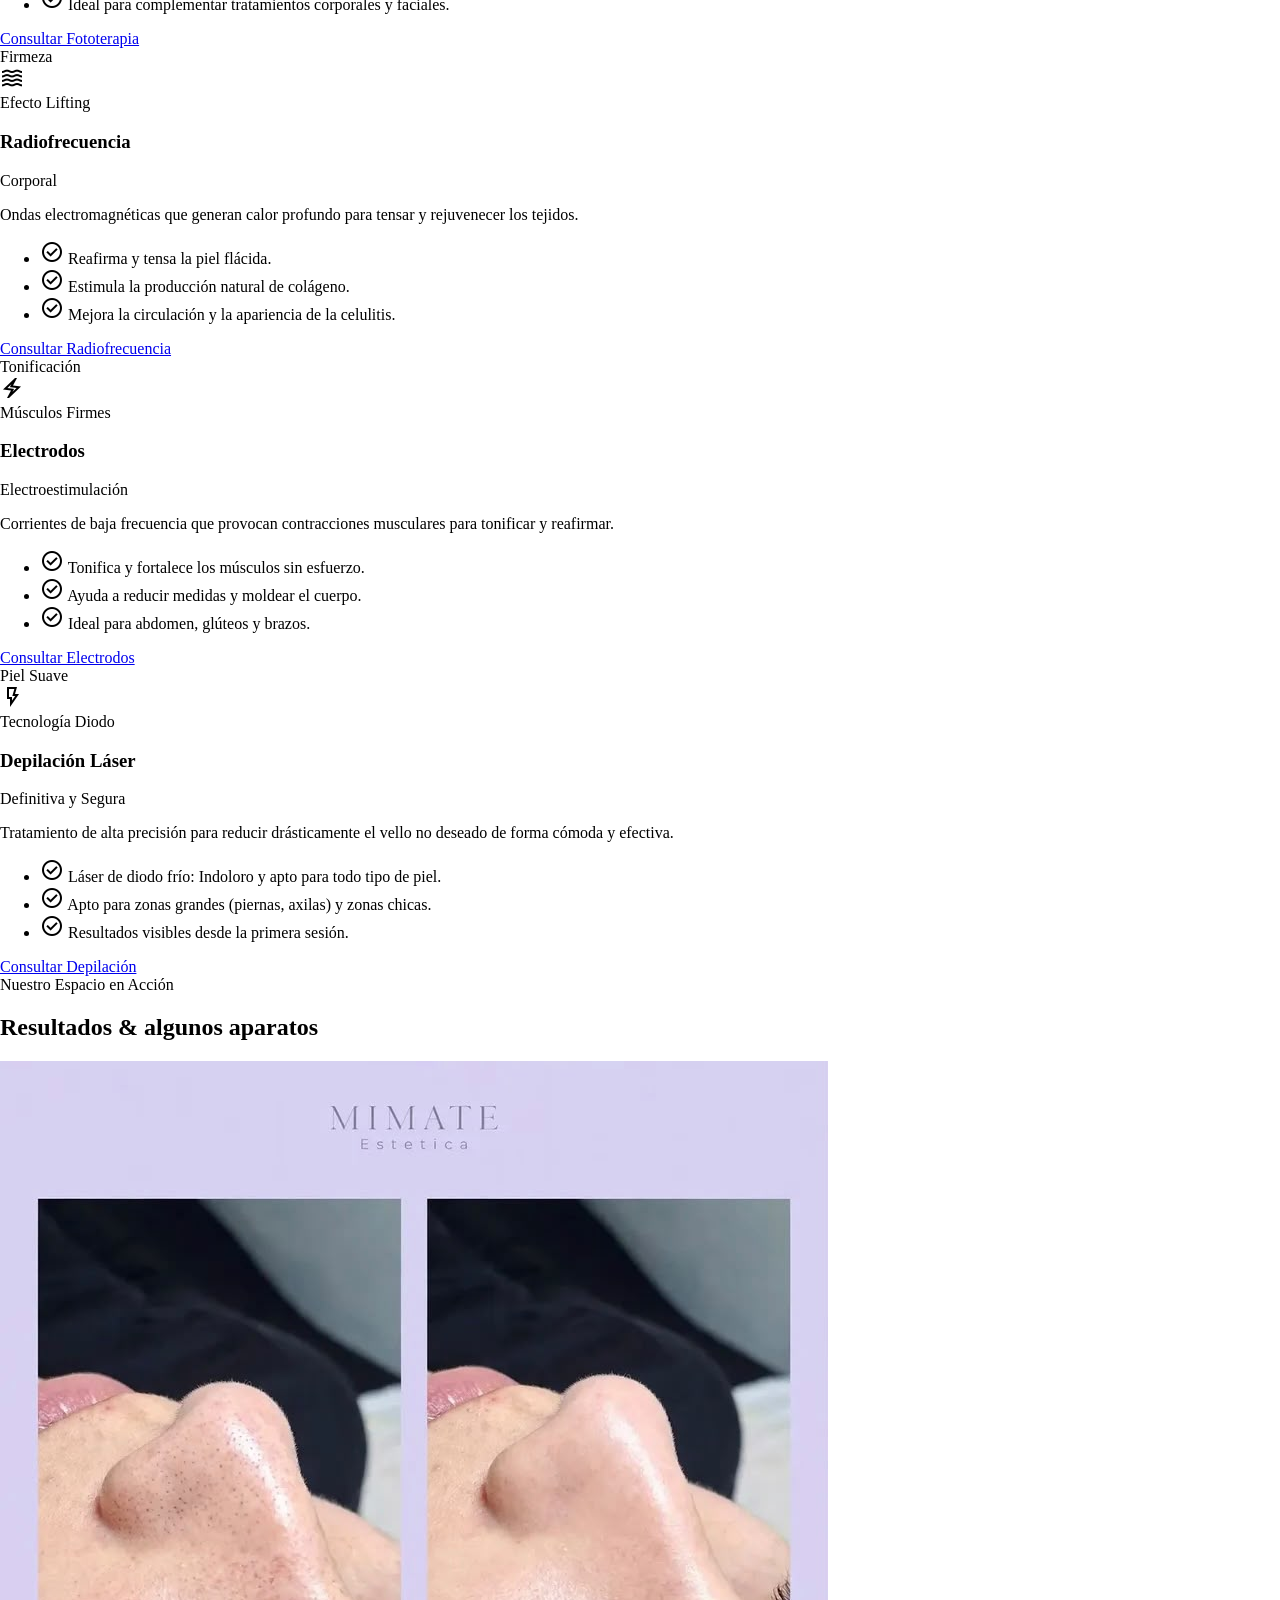
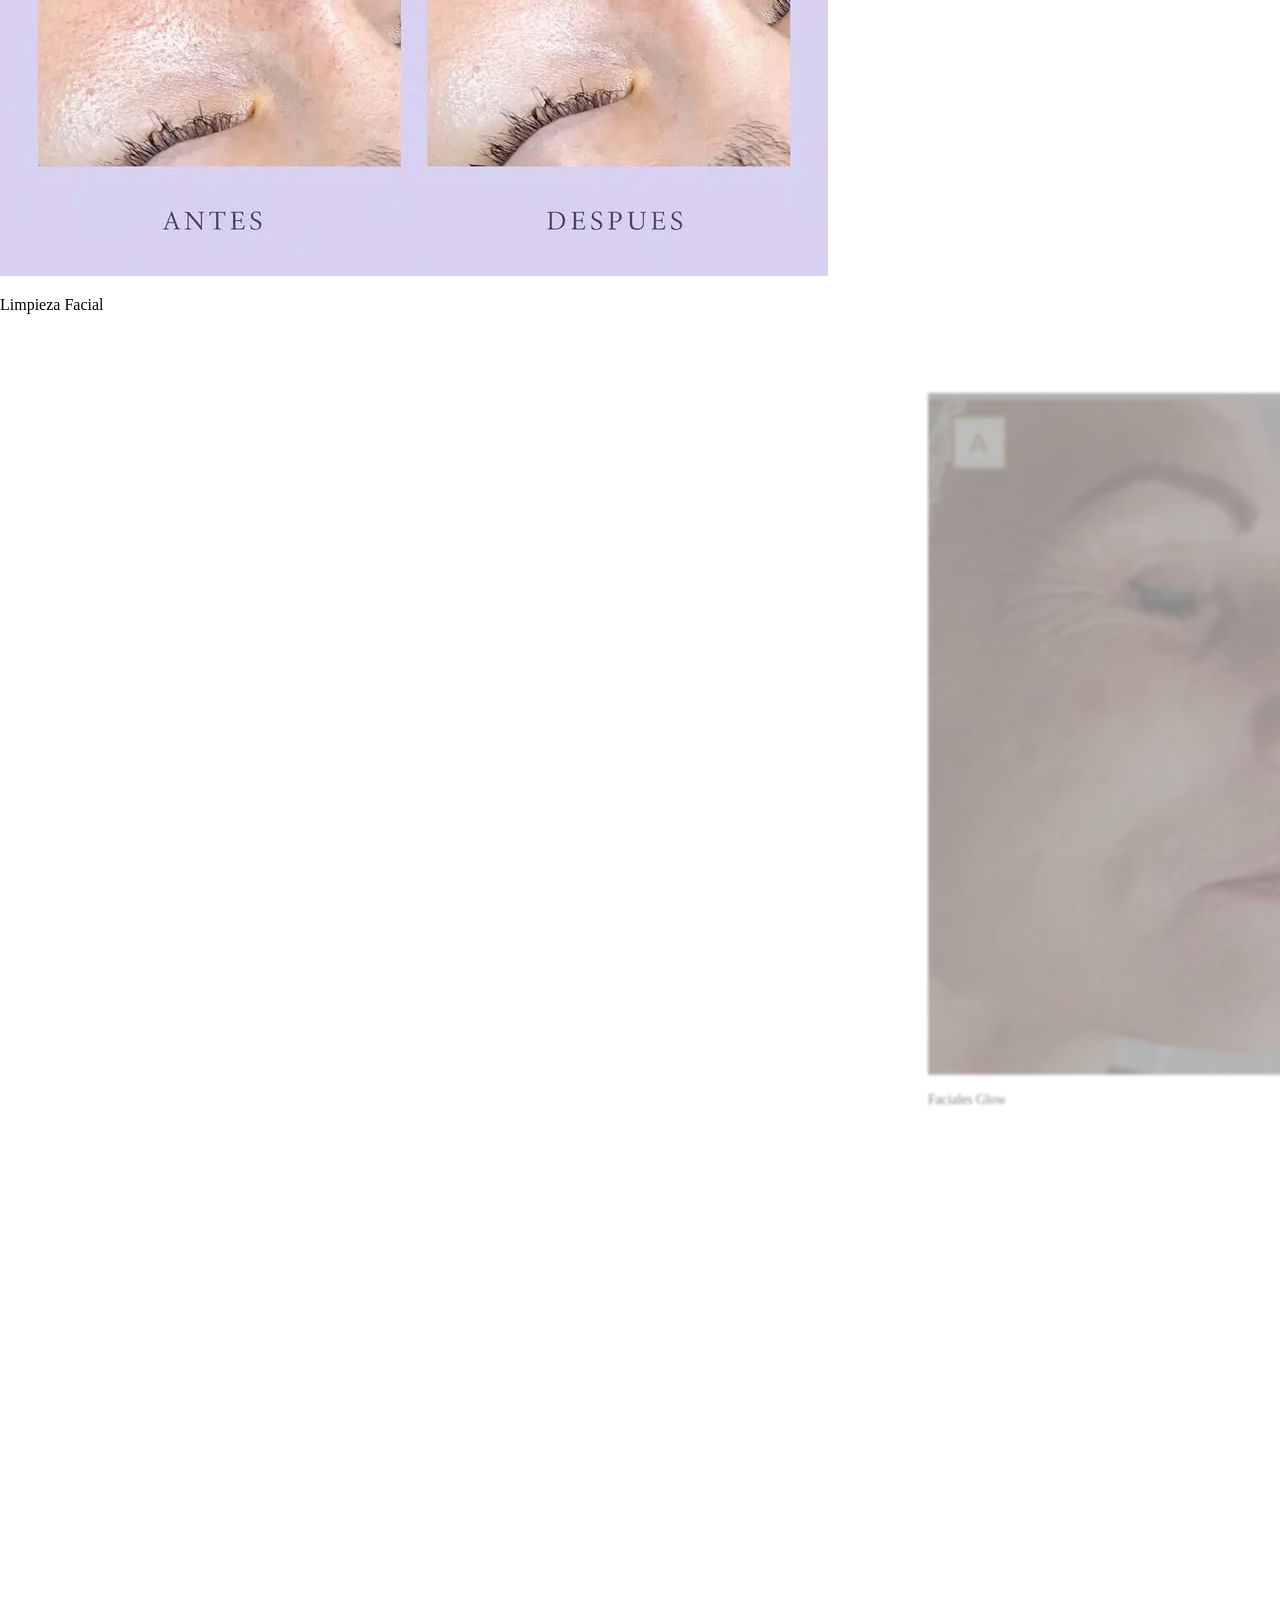
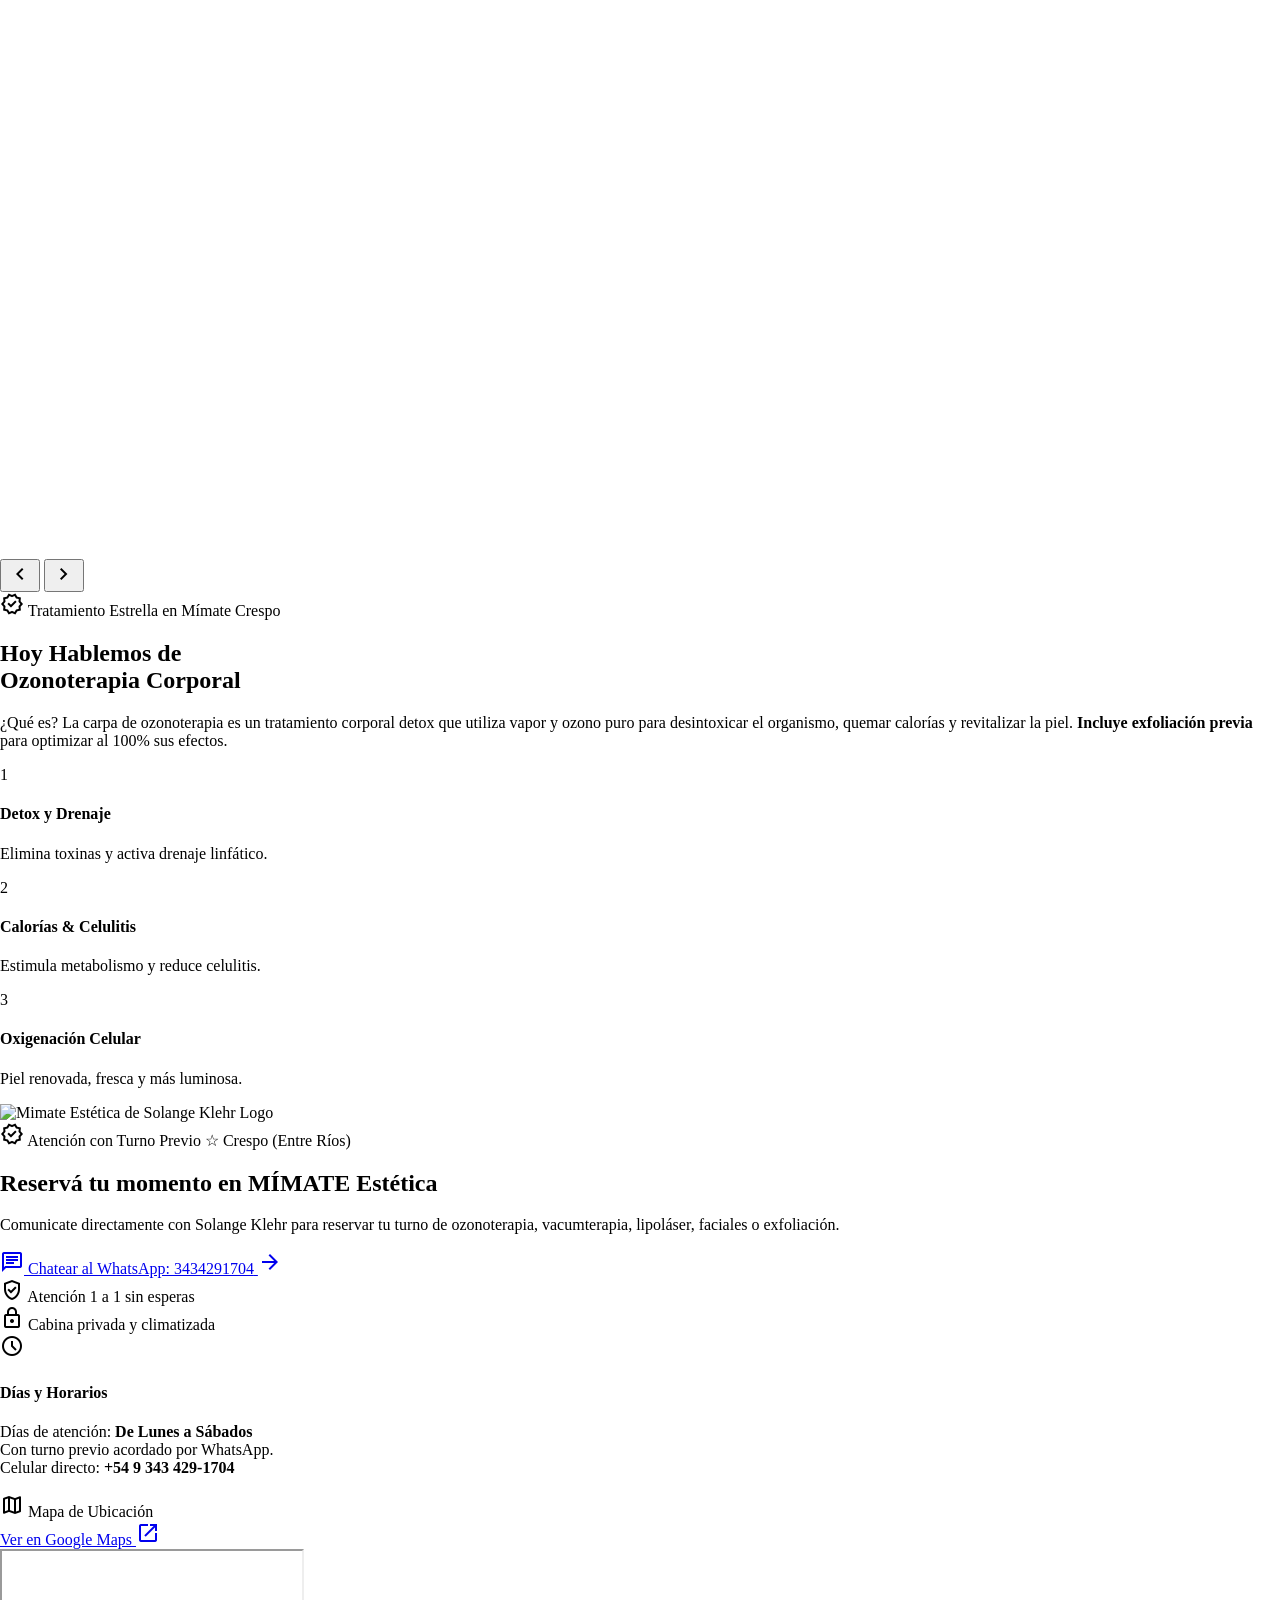
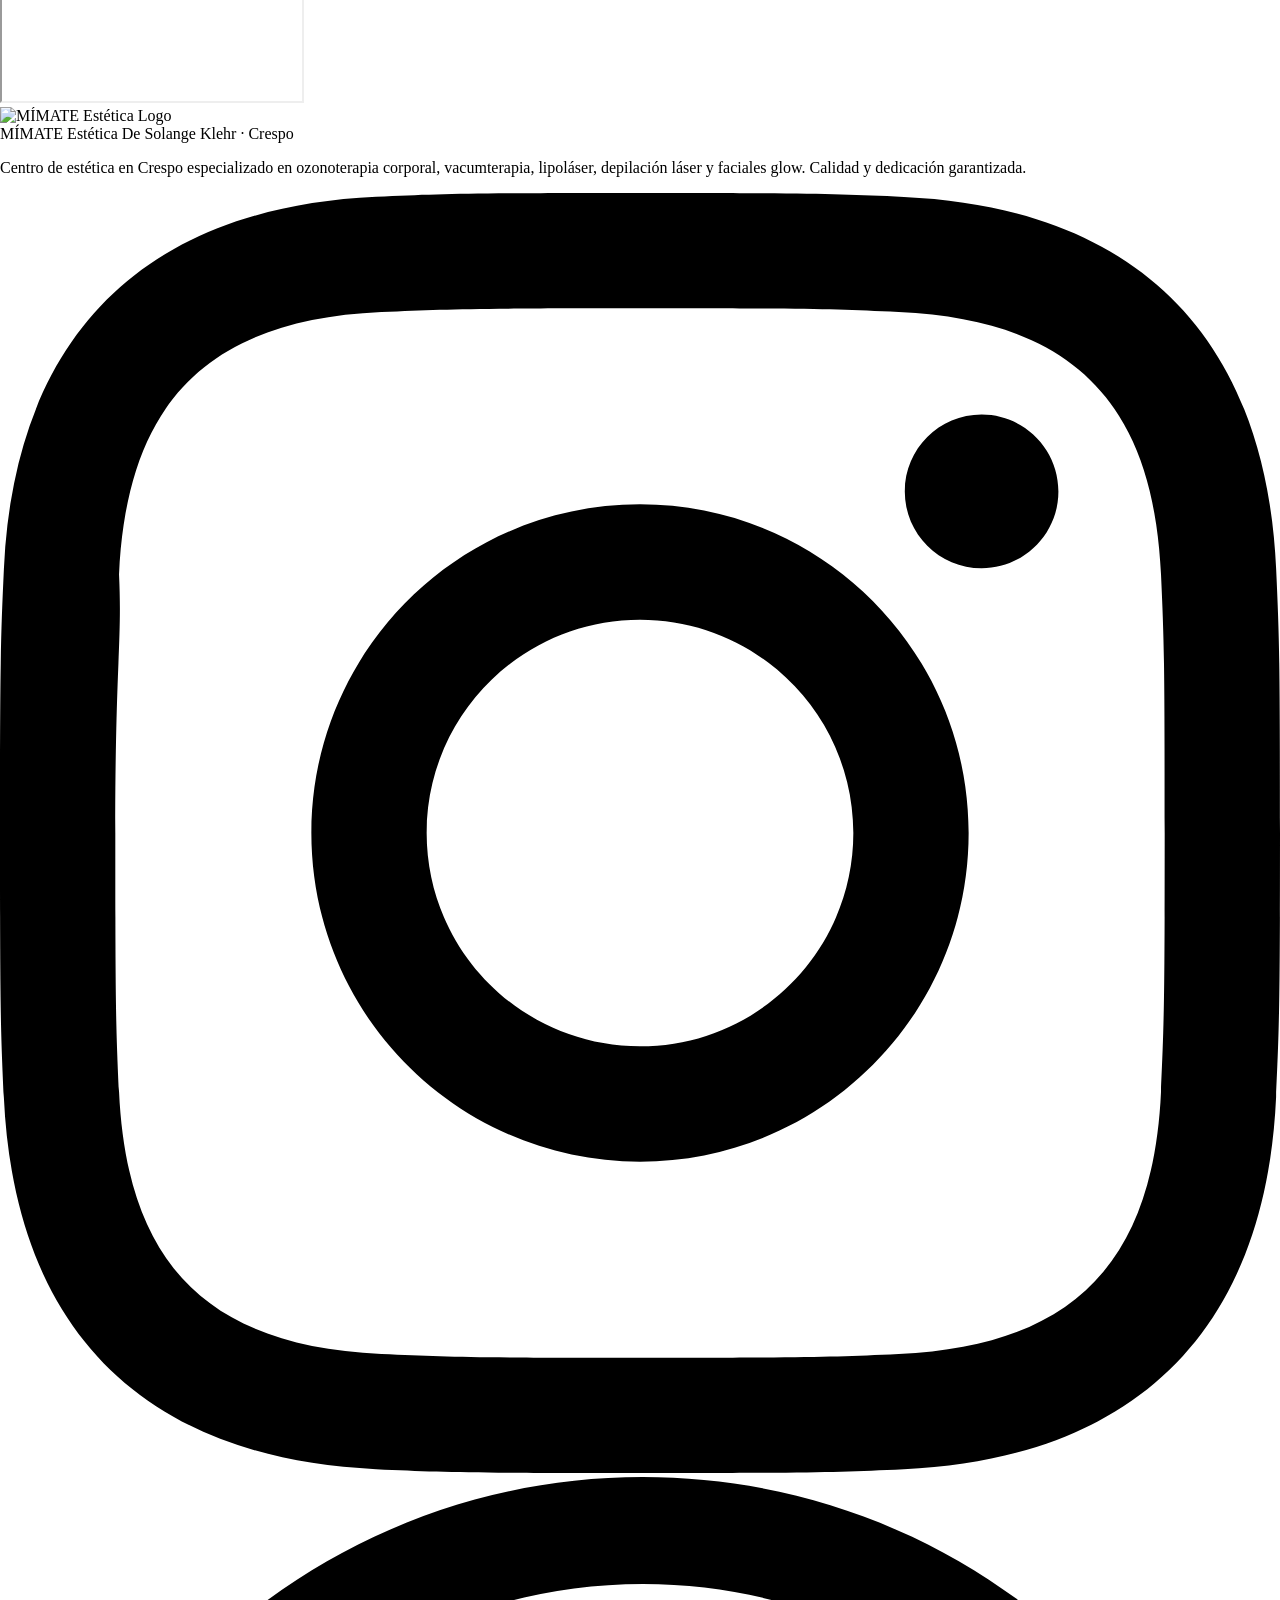
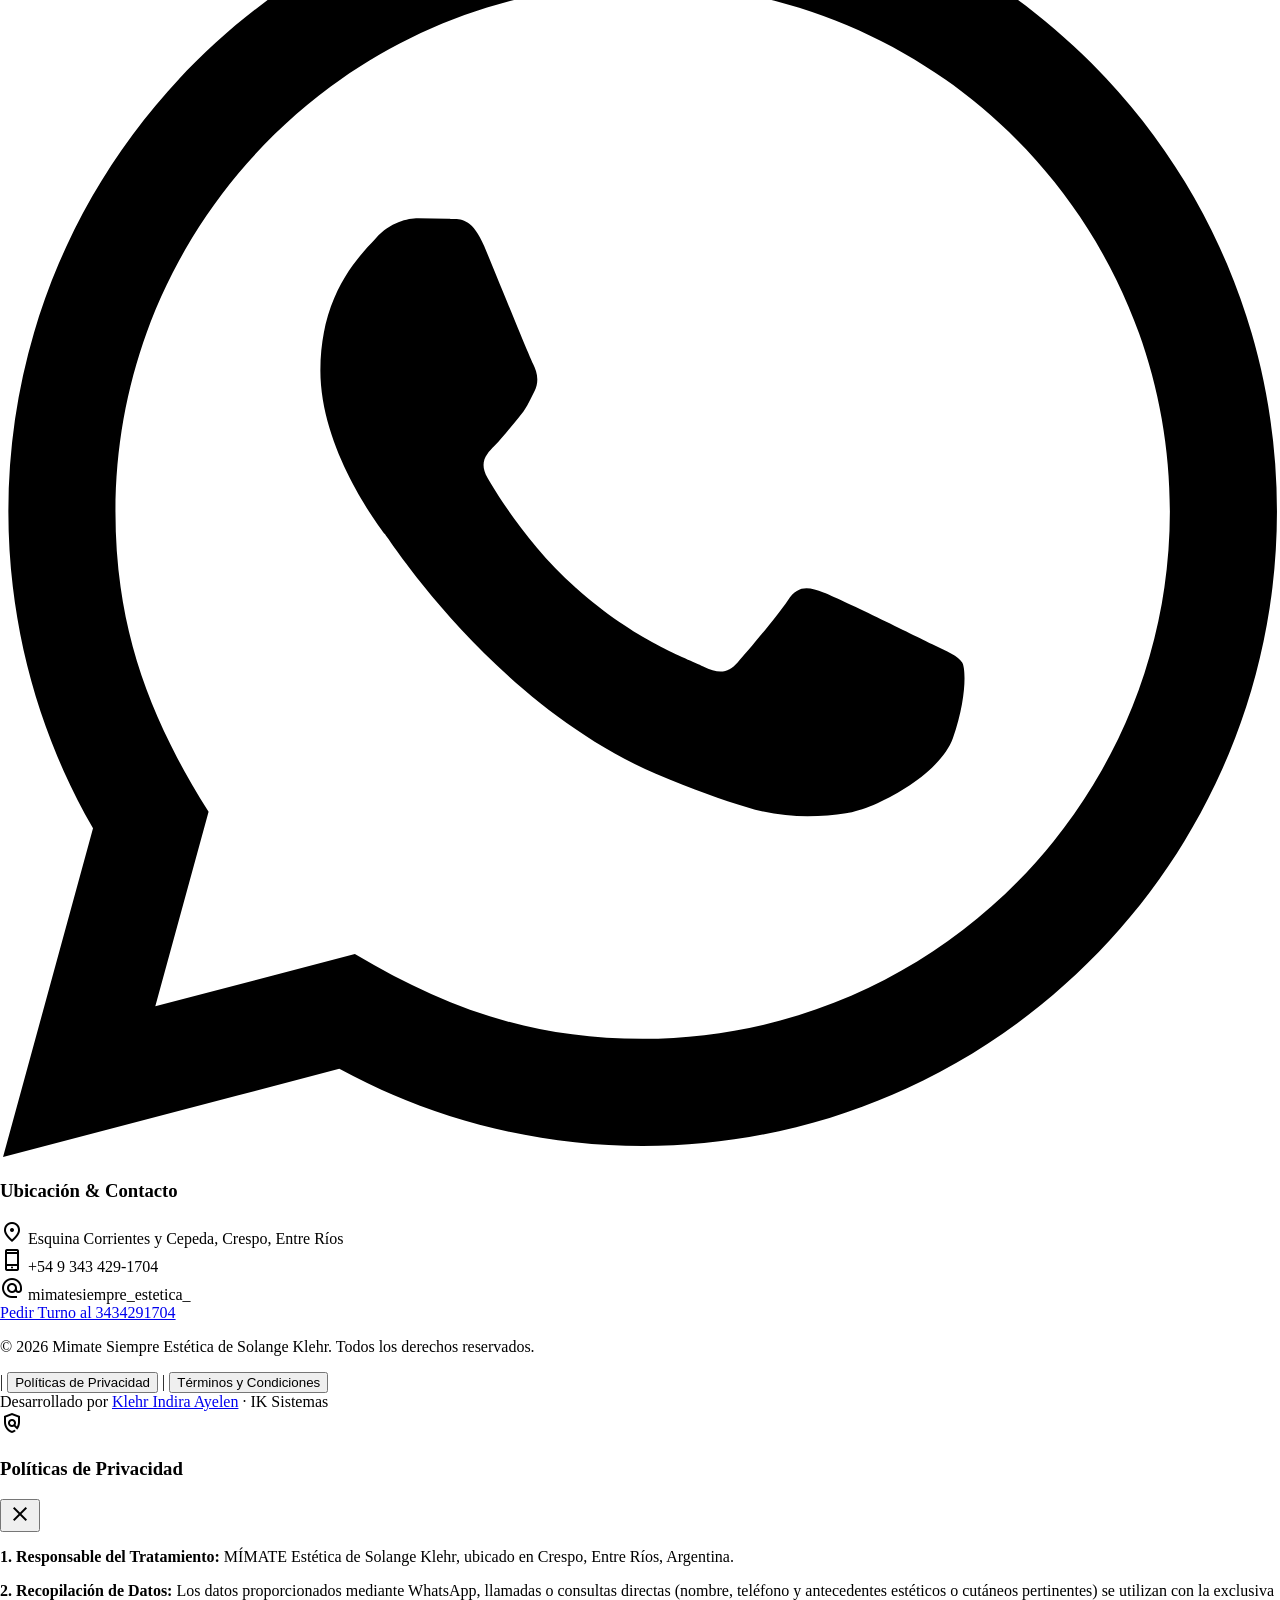
==== commit d0676245: "Version final de la web: tratamientos completos, footer simetrico y textos actualizados" ====
--- a/index.html
+++ b/index.html
@@ -126,7 +126,7 @@
                             </h1>
 
                             <p class="font-body-lg text-body-lg text-on-surface-variant max-w-xl">
-                                Tu espacio exclusivo en Crespo (Entre Ríos). Carpa de Ozonoterapia corporal con exfoliación, Vacumterapia en glúteos, Lipoláser, tratamientos faciales glow y cuidado de pestañas y cejas. Atención 100% personalizada con dedicación garantizada.
+                                 Tu espacio exclusivo en Crespo (Entre Ríos). Carpa de Ozonoterapia corporal, Vacumterapia integral, Lipoláser, Depilación Láser y tratamientos faciales glow con aparatología. Atención 100% personalizada con dedicación garantizada.
                             </p>
 
                             <!-- Botones de Acción -->
@@ -242,7 +242,7 @@
                             </h2>
 
                             <p class="font-body-lg text-body-lg text-on-surface-variant leading-relaxed">
-                                Hola, soy <strong>Solange Klehr</strong>. En <em>Mímate Estética</em> creé un espacio íntimo en Crespo para que cada persona reciba atención sin prisas, con aparatología de vanguardia y protocolos que realmente marcan la diferencia.
+                                Hola, soy <strong>Solange Klehr</strong>. En <em>Mímate Siempre Estética</em> creé un espacio íntimo en Crespo para que cada persona reciba atención sin prisas, con aparatología de vanguardia y protocolos que realmente marcan la diferencia.
                             </p>
 
                             <div class="p-5 rounded-2xl bg-surface-container-lowest border border-brand-lavender/60 shadow-sm space-y-2">
@@ -359,7 +359,7 @@
                             </div>
                         </article>
 
-                        <!-- Servicio 2: Vacumterapia en Glúteos -->
+                        <!-- Servicio 2: Vacumterapia -->
                         <article class="flex flex-col rounded-3xl bg-surface-container-lowest border border-brand-lavender/60 shadow-sm hover:shadow-xl transition-all duration-300 overflow-hidden group">
                             <div class="p-6 bg-gradient-to-br from-secondary-container/60 to-surface-container-highest border-b border-brand-lavender/40 relative">
                                 <span class="absolute top-4 right-4 px-3 py-1 rounded-full bg-white/90 text-brand-purple font-label-sm text-label-sm font-bold shadow-sm">Modelado</span>
@@ -367,32 +367,32 @@
                                     <span class="material-symbols-outlined text-[30px]">accessibility_new</span>
                                 </div>
                                 <span class="font-label-sm text-label-sm uppercase tracking-wider text-brand-violet font-semibold">Copas de Vacío</span>
-                                <h3 class="font-headline-sm text-headline-sm text-on-surface mt-1 group-hover:text-brand-purple transition-colors">Vacumterapia en Glúteos</h3>
-                                <p class="font-label-md text-label-md text-brand-purple font-medium">Levanta, reafirma y tonifica</p>
+                                <h3 class="font-headline-sm text-headline-sm text-on-surface mt-1 group-hover:text-brand-purple transition-colors">Vacumterapia</h3>
+                                <p class="font-label-md text-label-md text-brand-purple font-medium">Corporal Integral</p>
                             </div>
                             <div class="p-6 flex flex-col flex-1 justify-between space-y-4">
                                 <div class="space-y-3">
                                     <p class="font-body-sm text-body-sm text-on-surface-variant leading-relaxed">
-                                        Técnica mecánica no invasiva mediante copas de succión continua y pulsátil diseñada para estimular la circulación sanguínea y el tejido conjuntivo.
+                                        Técnica mecánica no invasiva mediante copas de succión continua y pulsátil. Ideal para tratar diferentes zonas del cuerpo:
                                     </p>
                                     <ul class="space-y-2 font-body-sm text-body-sm text-on-surface">
                                         <li class="flex items-start gap-2">
                                             <span class="material-symbols-outlined text-brand-purple text-base mt-0.5">check_circle</span>
-                                            <span><strong>Efecto Push-Up:</strong> Levanta y moldea los glúteos de forma progresiva.</span>
-                                        </li>
-                                        <li class="flex items-start gap-2">
-                                            <span class="material-symbols-outlined text-brand-purple text-base mt-0.5">check_circle</span>
-                                            <span><strong>Reafirma tejido:</strong> Estimula la producción de colágeno y elastina.</span>
-                                        </li>
-                                        <li class="flex items-start gap-2">
-                                            <span class="material-symbols-outlined text-brand-purple text-base mt-0.5">check_circle</span>
-                                            <span><strong>Mejora la celulitis:</strong> Despega adherencias y drena líquidos retenidos.</span>
+                                            <span><strong>Glúteos:</strong> Efecto Push-Up, levanta y moldea.</span>
+                                        </li>
+                                        <li class="flex items-start gap-2">
+                                            <span class="material-symbols-outlined text-brand-purple text-base mt-0.5">check_circle</span>
+                                            <span><strong>Piernas y Abdomen:</strong> Reafirma tejidos y mejora la celulitis.</span>
+                                        </li>
+                                        <li class="flex items-start gap-2">
+                                            <span class="material-symbols-outlined text-brand-purple text-base mt-0.5">check_circle</span>
+                                            <span>Estimula la producción de colágeno y elastina.</span>
                                         </li>
                                     </ul>
                                 </div>
                                 <div class="pt-4 border-t border-brand-lavender/40">
                                     <a class="w-full py-2.5 rounded-full bg-brand-lavender/60 text-brand-purple font-label-md text-label-md font-semibold text-center block hover:bg-brand-purple hover:text-white transition-all"
-                                        href="https://wa.me/5493434291704?text=Hola%20Solange!%20Quiero%20consultar%20por%20Vacumterapia%20en%20gl%C3%BAteos"
+                                        href="https://wa.me/5493434291704?text=Hola%20Solange!%20Quiero%20consultar%20por%20Vacumterapia%20Corporal"
                                         rel="noopener noreferrer" target="_blank">
                                         Consultar Vacumterapia
                                     </a>
@@ -486,47 +486,50 @@
                             </div>
                         </article>
 
-                        <!-- Servicio 5: Faciales & Glow -->
+                         <!-- Servicio 5: Faciales & Glow -->
                         <article class="flex flex-col rounded-3xl bg-surface-container-lowest border border-brand-lavender/60 shadow-sm hover:shadow-xl transition-all duration-300 overflow-hidden group">
                             <div class="p-6 bg-gradient-to-br from-brand-lavender/50 to-surface-container-high border-b border-brand-lavender/40 relative">
                                 <span class="absolute top-4 right-4 px-3 py-1 rounded-full bg-white/90 text-brand-purple font-label-sm text-label-sm font-bold shadow-sm">Rostro Radiante</span>
                                 <div class="w-14 h-14 rounded-2xl bg-white text-brand-purple flex items-center justify-center shadow-sm mb-3 group-hover:scale-105 transition-transform">
-                                    <span class="material-symbols-outlined text-[30px]">face</span>
-                                </div>
-                                <span class="font-label-sm text-label-sm uppercase tracking-wider text-brand-violet font-semibold">Cuidado Facial Clínico</span>
+                                    <span class="material-symbols-outlined text-[30px]">face_retouching_natural</span>
+                                </div>
+                                <span class="font-label-sm text-label-sm uppercase tracking-wider text-brand-violet font-semibold">Tratamiento Personalizado</span>
                                 <h3 class="font-headline-sm text-headline-sm text-on-surface mt-1 group-hover:text-brand-purple transition-colors">Faciales &amp; Glow</h3>
-                                <p class="font-label-md text-label-md text-brand-purple font-medium">Higiene, nutrición y luminosidad</p>
+                                <p class="font-label-md text-label-md text-brand-purple font-medium">Con Aparatología Avanzada</p>
                             </div>
                             <div class="p-6 flex flex-col flex-1 justify-between space-y-4">
                                 <div class="space-y-3">
                                     <p class="font-body-sm text-body-sm text-on-surface-variant leading-relaxed">
-                                        Protocolos a medida para equilibrar tu piel, recuperar la hidratación profunda y devolverle su brillo fresco.
+                                        Protocolos exclusivos diseñados según lo que tu piel necesite. No es una limpieza básica, es un tratamiento profundo que combina activos y tecnología:
                                     </p>
                                     <ul class="space-y-2 font-body-sm text-body-sm text-on-surface">
                                         <li class="flex items-start gap-2">
                                             <span class="material-symbols-outlined text-brand-purple text-base mt-0.5">check_circle</span>
-                                            <span>Higiene facial profunda con extracción suave y descongestión.</span>
-                                        </li>
-                                        <li class="flex items-start gap-2">
-                                            <span class="material-symbols-outlined text-brand-purple text-base mt-0.5">check_circle</span>
-                                            <span>Mascarillas nutritivas, activos botánicos e hidratación intensiva.</span>
-                                        </li>
-                                        <li class="flex items-start gap-2">
-                                            <span class="material-symbols-outlined text-brand-purple text-base mt-0.5">check_circle</span>
-                                            <span>Asesoramiento sincero para tu rutina de skincare diario.</span>
+                                            <span><strong>Alta Frecuencia:</strong> Desinflama, seca granitos y oxigena.</span>
+                                        </li>
+                                        <li class="flex items-start gap-2">
+                                            <span class="material-symbols-outlined text-brand-purple text-base mt-0.5">check_circle</span>
+                                            <span><strong>Espátula Ultrasónica:</strong> Extracción profunda e indolora.</span>
+                                        </li>
+                                        <li class="flex items-start gap-2">
+                                            <span class="material-symbols-outlined text-brand-purple text-base mt-0.5">check_circle</span>
+                                            <span><strong>Cabina LED:</strong> Fototerapia para regenerar y calmar.</span>
+                                        </li>
+                                        <li class="flex items-start gap-2">
+                                            <span class="material-symbols-outlined text-brand-purple text-base mt-0.5">check_circle</span>
+                                            <span><strong>Radiofrecuencia y Electroporador:</strong> Firmeza e hidratación extrema.</span>
                                         </li>
                                     </ul>
                                 </div>
                                 <div class="pt-4 border-t border-brand-lavender/40">
                                     <a class="w-full py-2.5 rounded-full bg-brand-lavender/60 text-brand-purple font-label-md text-label-md font-semibold text-center block hover:bg-brand-purple hover:text-white transition-all"
-                                        href="https://wa.me/5493434291704?text=Hola%20Solange!%20Quiero%20un%20turno%20para%20Facial%20Glow"
+                                        href="https://wa.me/5493434291704?text=Hola%20Solange!%20Quiero%20un%20turno%20para%20Facial%20Glow%20con%20aparatolog%C3%ADa"
                                         rel="noopener noreferrer" target="_blank">
-                                        Consultar Facial
+                                        Consultar Facial Completo
                                     </a>
                                 </div>
                             </div>
                         </article>
-
                                                 <!-- Servicio 6: Fototerapia con Cabina LED -->
                         <article class="flex flex-col rounded-3xl bg-surface-container-lowest border border-brand-lavender/60 shadow-sm hover:shadow-xl transition-all duration-300 overflow-hidden group">
                             <div class="p-6 bg-gradient-to-br from-brand-lavender/40 to-surface-container-highest border-b border-brand-lavender/40 relative">
@@ -645,6 +648,47 @@
                                         href="https://wa.me/5493434291704?text=Hola%20Solange!%20Quiero%20consultar%20por%20Electrodos%20(Electroestimulaci%C3%B3n)"
                                         rel="noopener noreferrer" target="_blank">
                                         Consultar Electrodos
+                                    </a>
+                                </div>
+                            </div>
+                        </article>
+
+                         <!-- Servicio 9: Depilación Láser -->
+                        <article class="flex flex-col rounded-3xl bg-surface-container-lowest border border-brand-lavender/60 shadow-sm hover:shadow-xl transition-all duration-300 overflow-hidden group">
+                            <div class="p-6 bg-gradient-to-br from-brand-lavender/50 to-surface-container-highest border-b border-brand-lavender/40 relative">
+                                <span class="absolute top-4 right-4 px-3 py-1 rounded-full bg-white/90 text-brand-purple font-label-sm text-label-sm font-bold shadow-sm">Piel Suave</span>
+                                <div class="w-14 h-14 rounded-2xl bg-white text-brand-purple flex items-center justify-center shadow-sm mb-3 group-hover:scale-105 transition-transform">
+                                    <span class="material-symbols-outlined text-[30px]">flash_on</span>
+                                </div>
+                                <span class="font-label-sm text-label-sm uppercase tracking-wider text-brand-violet font-semibold">Tecnología Diodo</span>
+                                <h3 class="font-headline-sm text-headline-sm text-on-surface mt-1 group-hover:text-brand-purple transition-colors">Depilación Láser</h3>
+                                <p class="font-label-md text-label-md text-brand-purple font-medium">Definitiva y Segura</p>
+                            </div>
+                            <div class="p-6 flex flex-col flex-1 justify-between space-y-4">
+                                <div class="space-y-3">
+                                    <p class="font-body-sm text-body-sm text-on-surface-variant leading-relaxed">
+                                        Tratamiento de alta precisión para reducir drásticamente el vello no deseado de forma cómoda y efectiva.
+                                    </p>
+                                    <ul class="space-y-2 font-body-sm text-body-sm text-on-surface">
+                                        <li class="flex items-start gap-2">
+                                            <span class="material-symbols-outlined text-brand-purple text-base mt-0.5">check_circle</span>
+                                            <span>Láser de diodo frío: Indoloro y apto para todo tipo de piel.</span>
+                                        </li>
+                                        <li class="flex items-start gap-2">
+                                            <span class="material-symbols-outlined text-brand-purple text-base mt-0.5">check_circle</span>
+                                            <span>Apto para zonas grandes (piernas, axilas) y zonas chicas.</span>
+                                        </li>
+                                        <li class="flex items-start gap-2">
+                                            <span class="material-symbols-outlined text-brand-purple text-base mt-0.5">check_circle</span>
+                                            <span>Resultados visibles desde la primera sesión.</span>
+                                        </li>
+                                    </ul>
+                                </div>
+                                <div class="pt-4 border-t border-brand-lavender/40">
+                                    <a class="w-full py-2.5 rounded-full bg-brand-lavender/60 text-brand-purple font-label-md text-label-md font-semibold text-center block hover:bg-brand-purple hover:text-white transition-all"
+                                        href="https://wa.me/5493434291704?text=Hola%20Solange!%20Quiero%20consultar%20por%20Depilaci%C3%B3n%20L%C3%A1ser"
+                                        rel="noopener noreferrer" target="_blank">
+                                        Consultar Depilación
                                     </a>
                                 </div>
                             </div>
@@ -718,7 +762,7 @@
                             <div class="carousel-slide absolute top-0 left-1/2 -ml-[35%] sm:-ml-[27.5%] lg:-ml-[22.5%] w-[70%] sm:w-[55%] lg:w-[45%] h-full rounded-3xl overflow-hidden shadow-2xl transition-all duration-500 ease-in-out cursor-pointer">
                                 <img src="img/carrusel/6.jpeg" alt="Ozonoterapia" class="w-full h-full object-cover">
                                 <div class="absolute bottom-0 inset-x-0 p-4 bg-gradient-to-t from-brand-purple/90 to-transparent">
-                                    <p class="text-white font-headline-sm text-lg">Oznoterapia Corporal</p>
+                                    <p class="text-white font-headline-sm text-lg">Ozonoterapia Corporal</p>
                                 </div>
                             </div>
 
@@ -940,7 +984,7 @@
                     </div>
 
                     <p class="font-body-md text-body-md text-on-surface-variant max-w-sm mx-auto text-center">
-                        Centro de estética en Crespo especializado en ozonoterapia corporal, vacumterapia en glúteos, lipoláser, faciales glow, pestañas y cejas. Calidad y dedicación garantizada.
+                          Centro de estética en Crespo especializado en ozonoterapia corporal, vacumterapia, lipoláser, depilación láser y faciales glow. Calidad y dedicación garantizada.
                     </p>
 
                     <div class="flex items-center justify-center gap-space-sm pt-space-xs">
@@ -992,21 +1036,33 @@
             </div>
 
             <!-- Barra Inferior Legal y Créditos -->
-            <div class="pt-space-md flex flex-col md:flex-row items-center justify-between gap-space-sm text-on-surface-variant font-label-md text-label-md border-t border-brand-lavender/30">
-                <div class="flex flex-col md:flex-row items-center flex-wrap gap-2 text-center md:text-left">
-                    <p>© 2026 MÍMATE Estética de Solange Klehr · Crespo, Entre Ríos. Todos los derechos reservados.</p>
-                    <span class="hidden md:inline text-brand-lavender">|</span>
-                    <button type="button" data-modal-open="modal-privacidad" class="text-brand-purple hover:underline cursor-pointer">Políticas de Privacidad</button>
-                    <span class="text-brand-lavender">|</span>
-                    <button type="button" data-modal-open="modal-terminos" class="text-brand-purple hover:underline cursor-pointer">Términos y Condiciones</button>
-                </div>
-                <div class="flex items-center gap-space-sm text-center md:text-right">
-                    <span>
-                        Desarrollado por Klehr Indira Ayelen · Web:
-                        <a href="https://klehrindira.com" target="_blank" rel="noopener noreferrer" class="text-brand-purple hover:underline font-semibold">klehrindira.com</a>
-                        · IK Sistemas
-                    </span>
-                </div>
+            <!-- Barra Inferior Legal y Créditos -->
+            <div class="pt-8 border-t border-brand-lavender/40 flex flex-col items-center justify-center gap-3 text-on-surface-variant font-label-md text-label-md text-center">
+                
+                <!-- Fila 1: Copyright y Botones -->
+                <div class="flex flex-col md:flex-row items-center justify-center flex-wrap gap-2 md:gap-4">
+                    <p>© 2026 Mimate Siempre Estética de Solange Klehr. Todos los derechos reservados.</p>
+                    
+                    <span class="hidden md:inline text-brand-lavender/50">|</span>
+                    
+                    <button type="button" data-modal-open="modal-privacidad" class="hover:text-brand-purple hover:underline transition-all">
+                        Políticas de Privacidad
+                    </button>
+                    
+                    <span class="hidden md:inline text-brand-lavender/50">|</span>
+                    
+                    <button type="button" data-modal-open="modal-terminos" class="hover:text-brand-purple hover:underline transition-all">
+                        Términos y Condiciones
+                    </button>
+                </div>
+
+                <!-- Fila 2: Créditos de Desarrollo -->
+                <div class="flex items-center justify-center gap-1.5 text-xs opacity-80 mt-1">
+                    <span>Desarrollado por <a href="https://klehrindira.com" target="_blank" rel="noopener noreferrer" class="text-brand-purple hover:underline font-semibold">Klehr Indira Ayelen</a></span>
+                    <span class="text-brand-lavender/50">·</span>
+                    <span class="font-semibold text-brand-violet">IK Sistemas</span>
+                </div>
+                
             </div>
         </div>
     </footer>
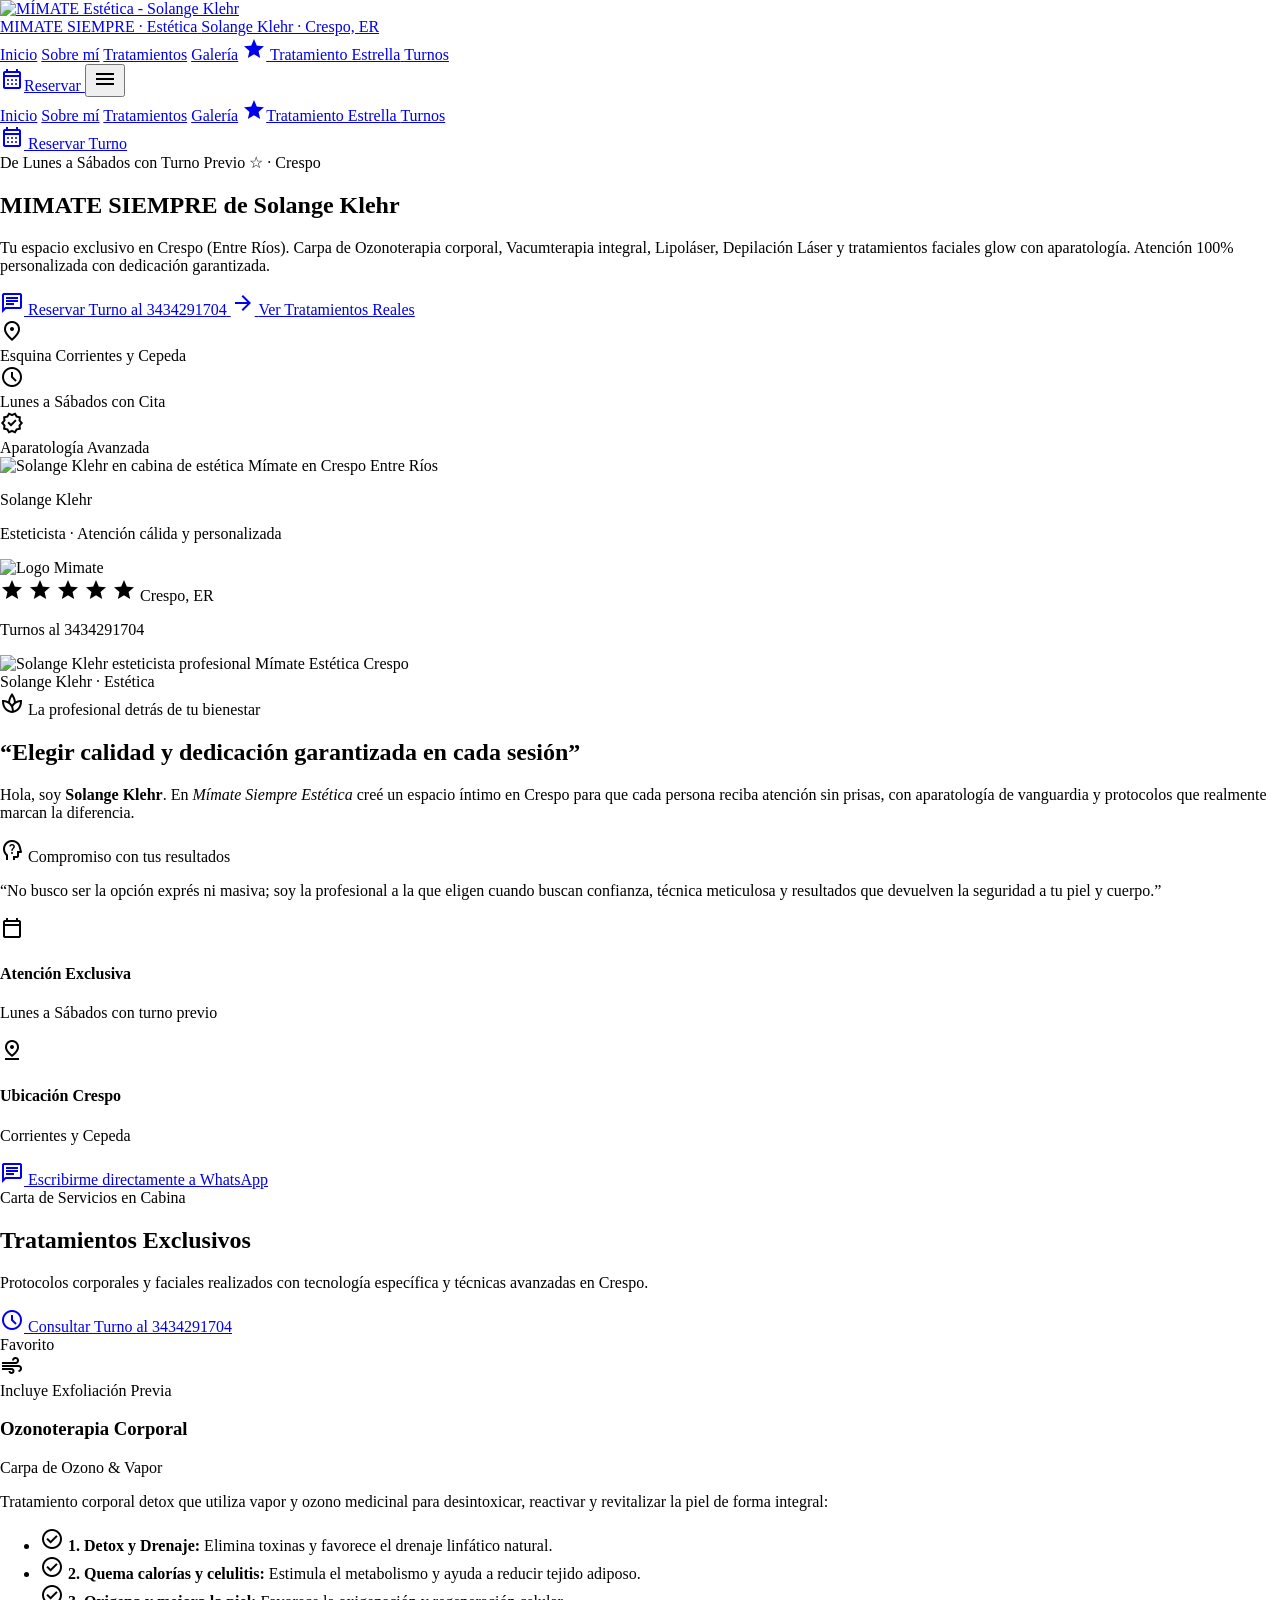
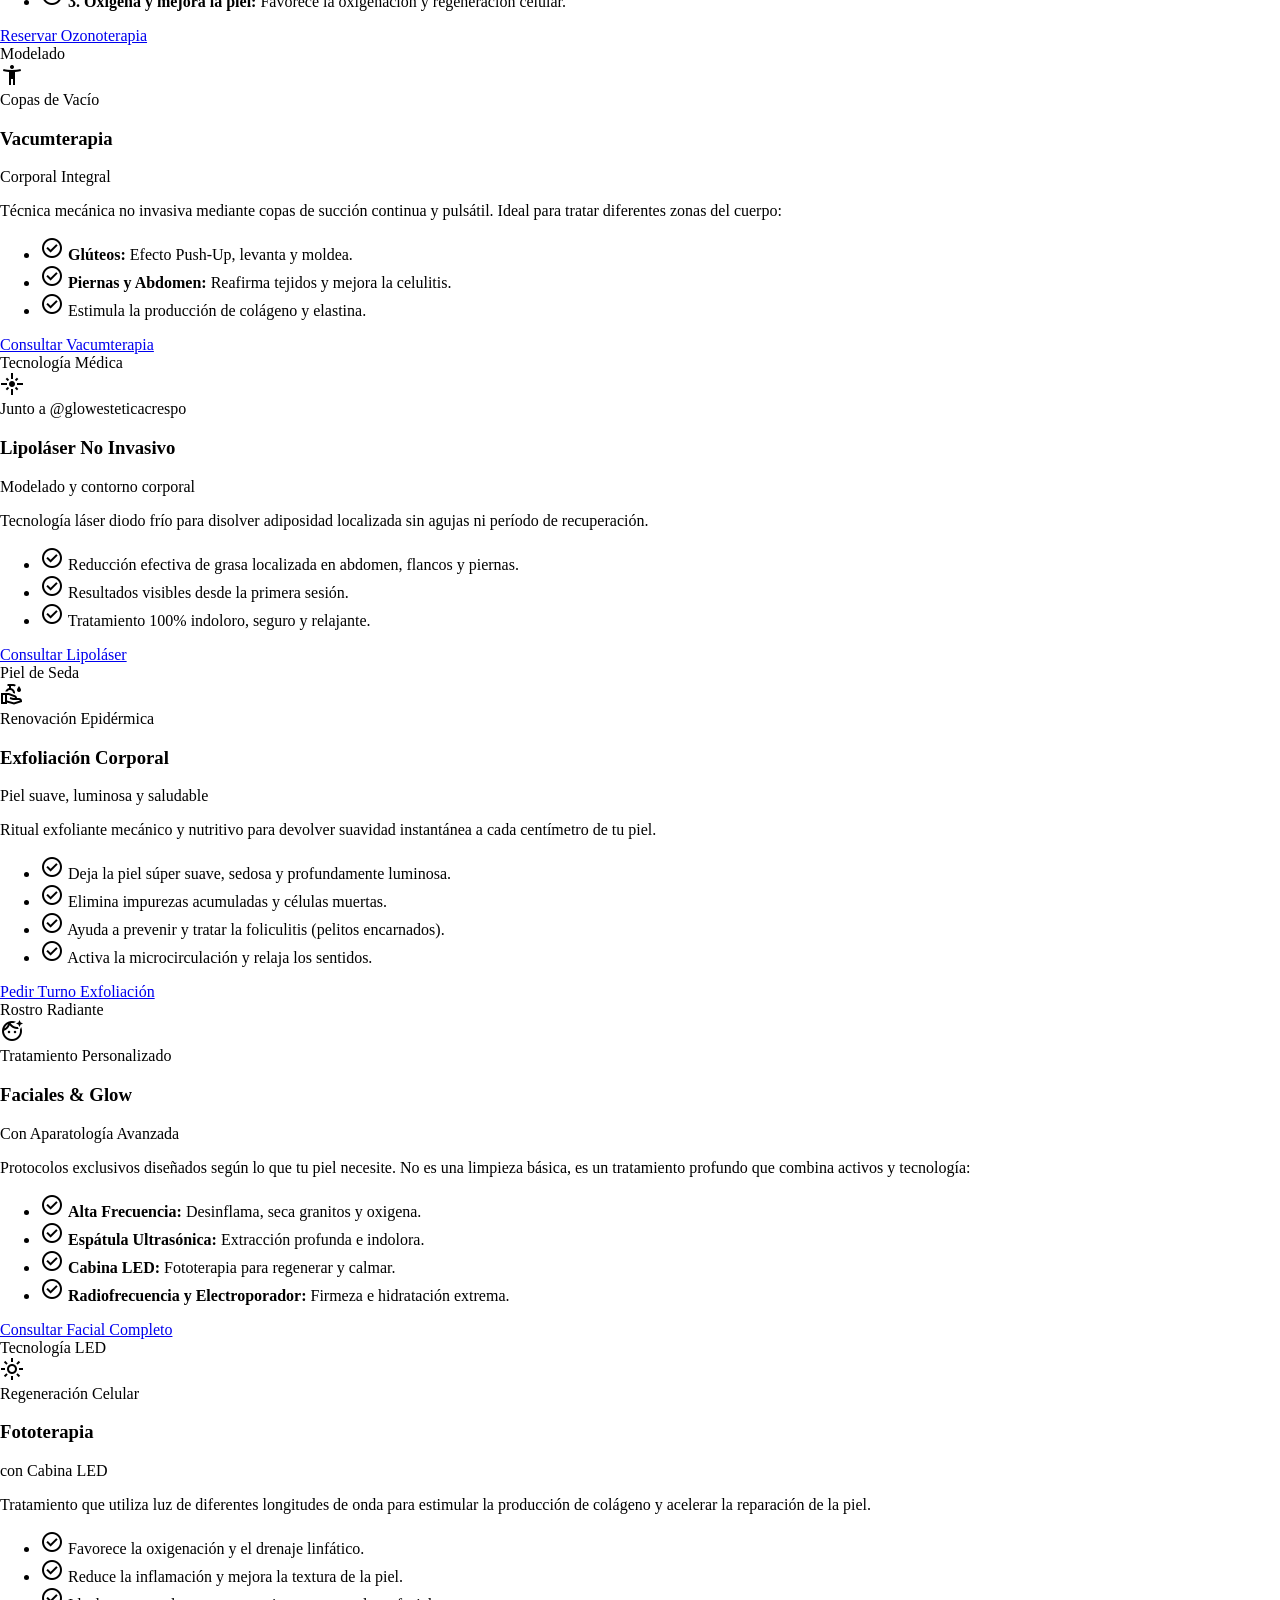
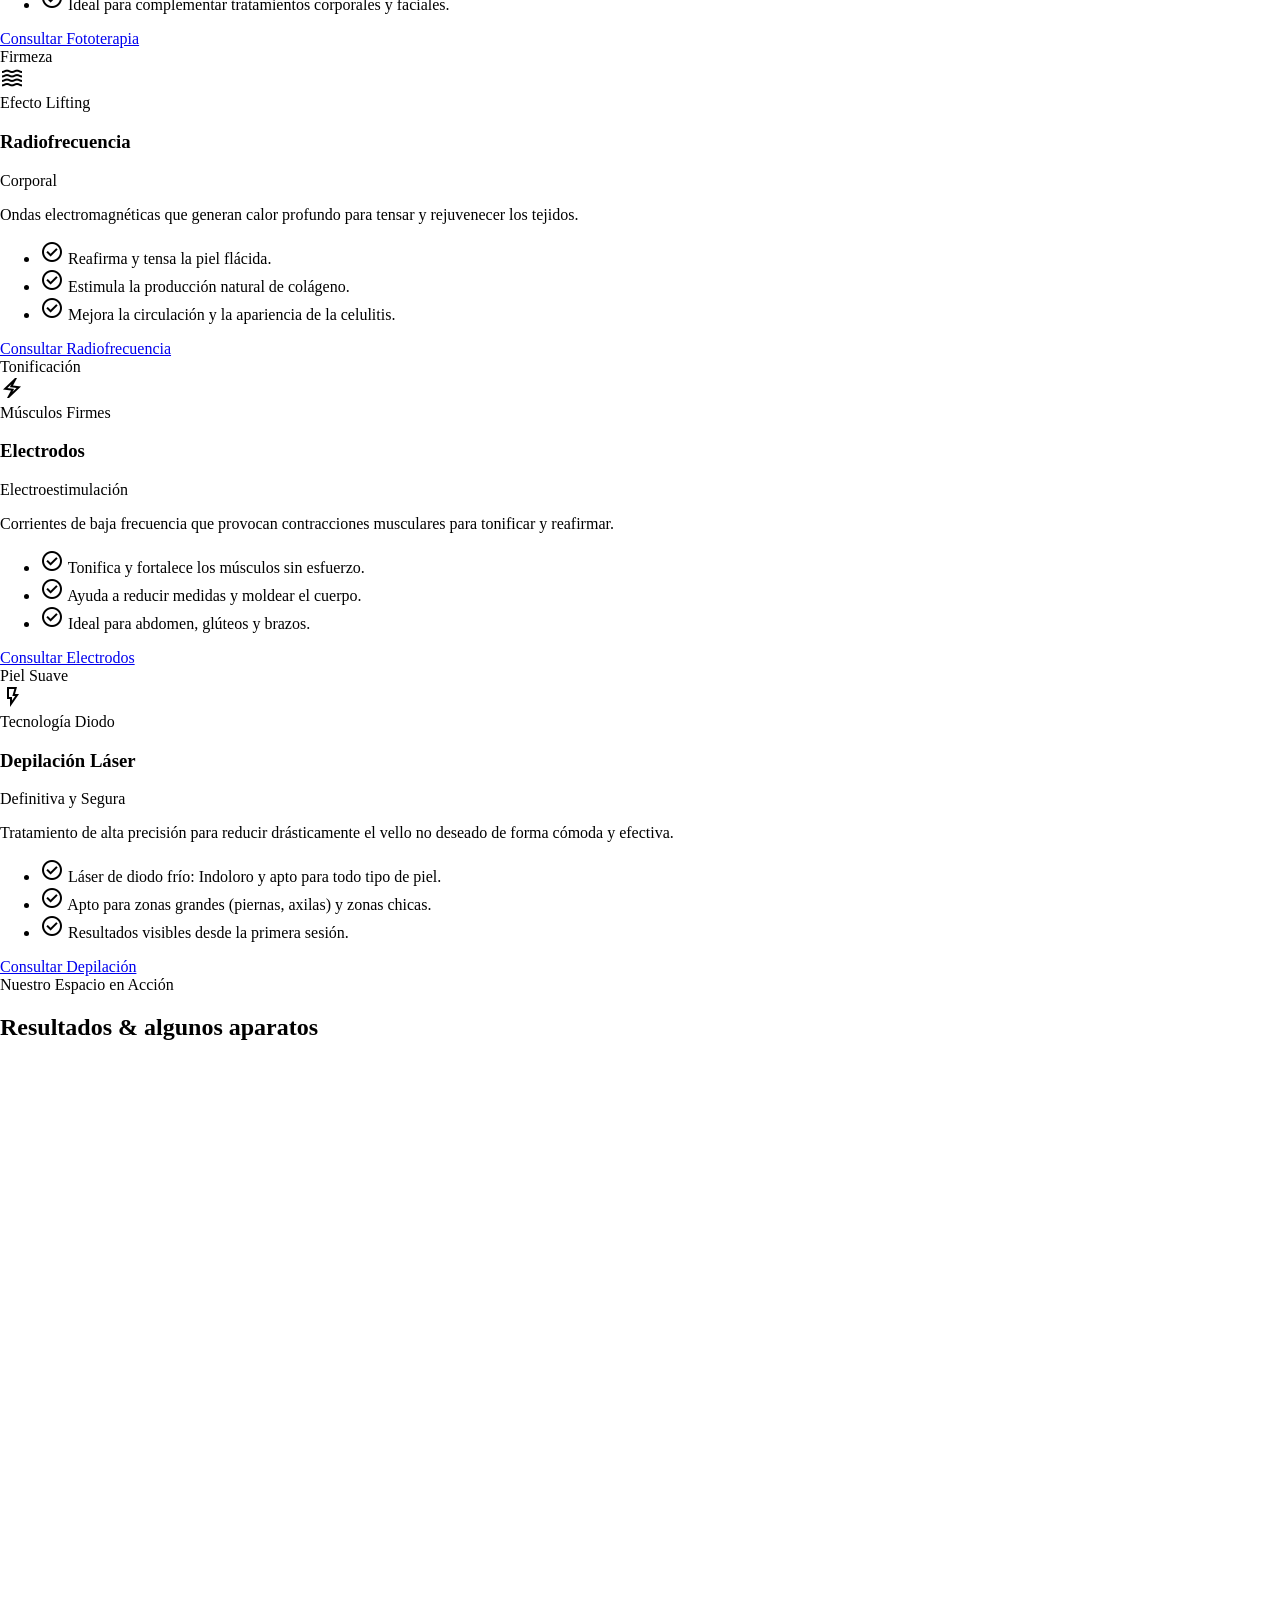
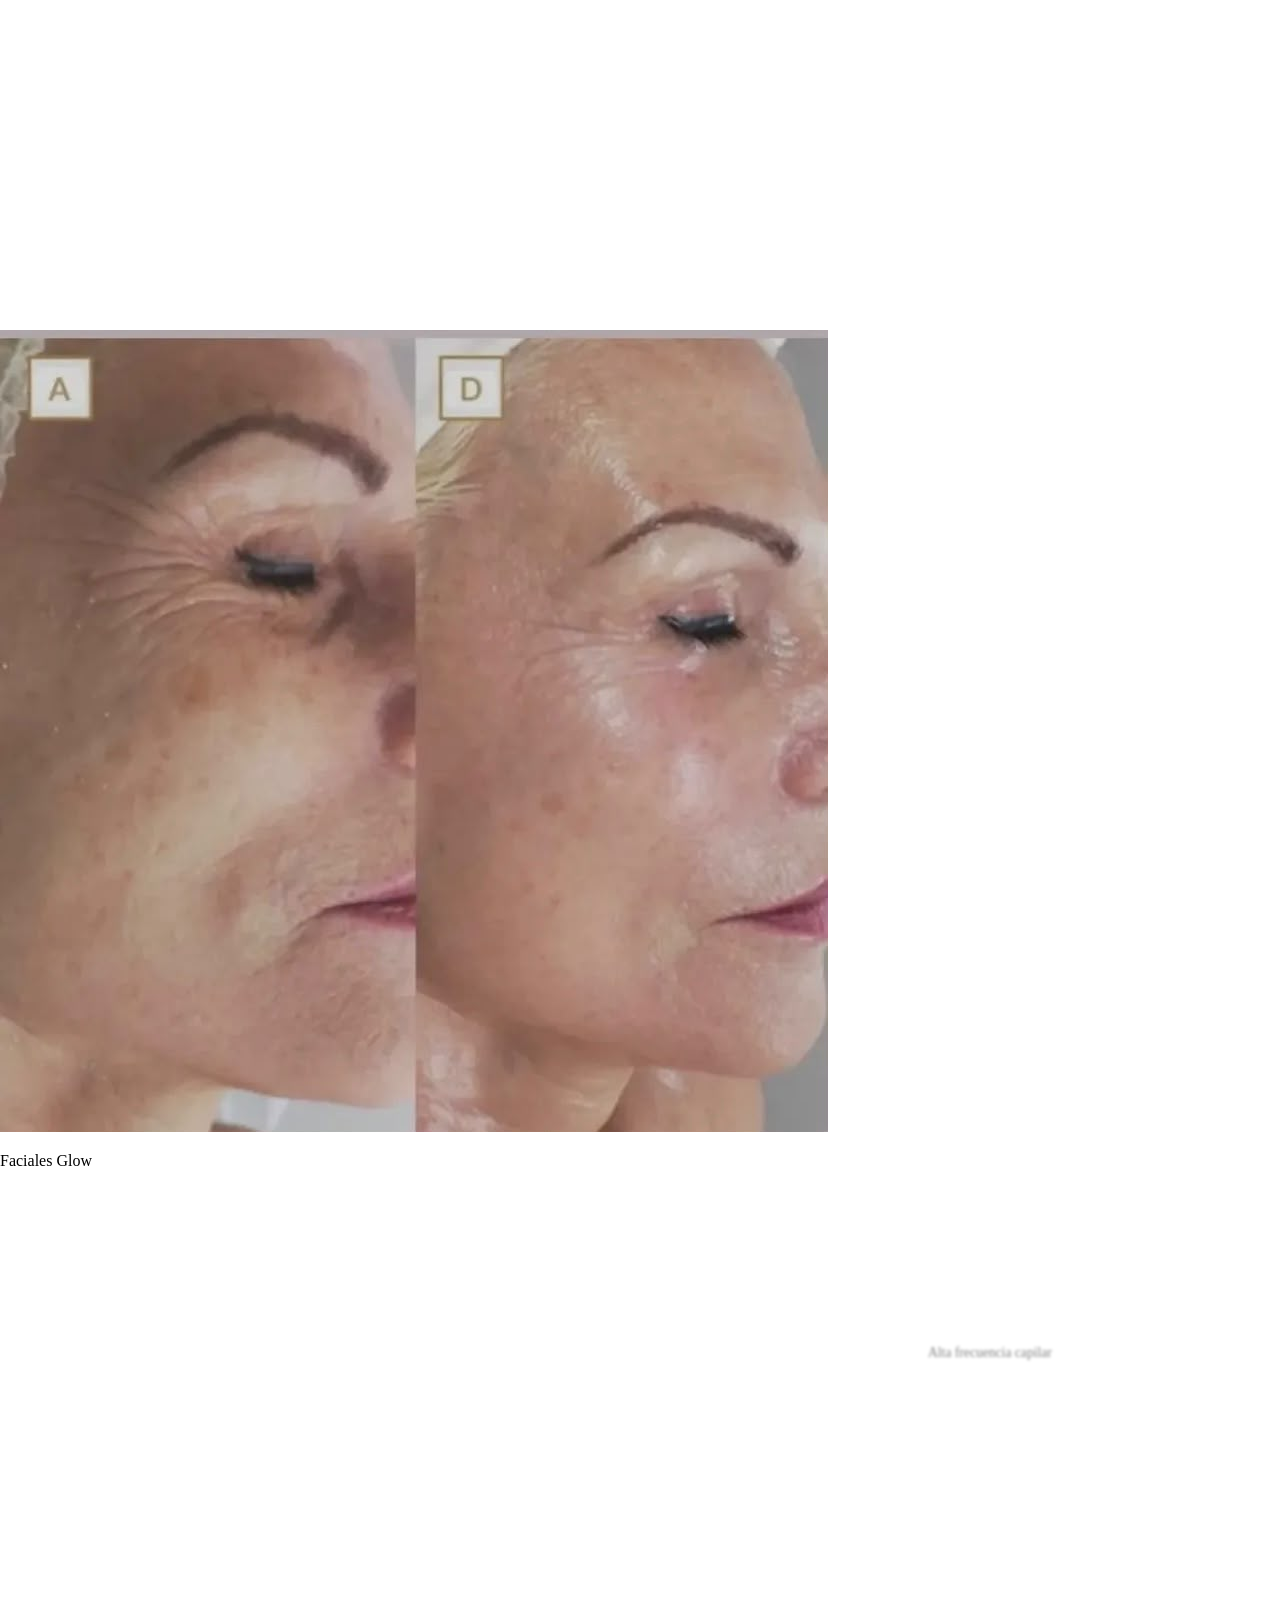
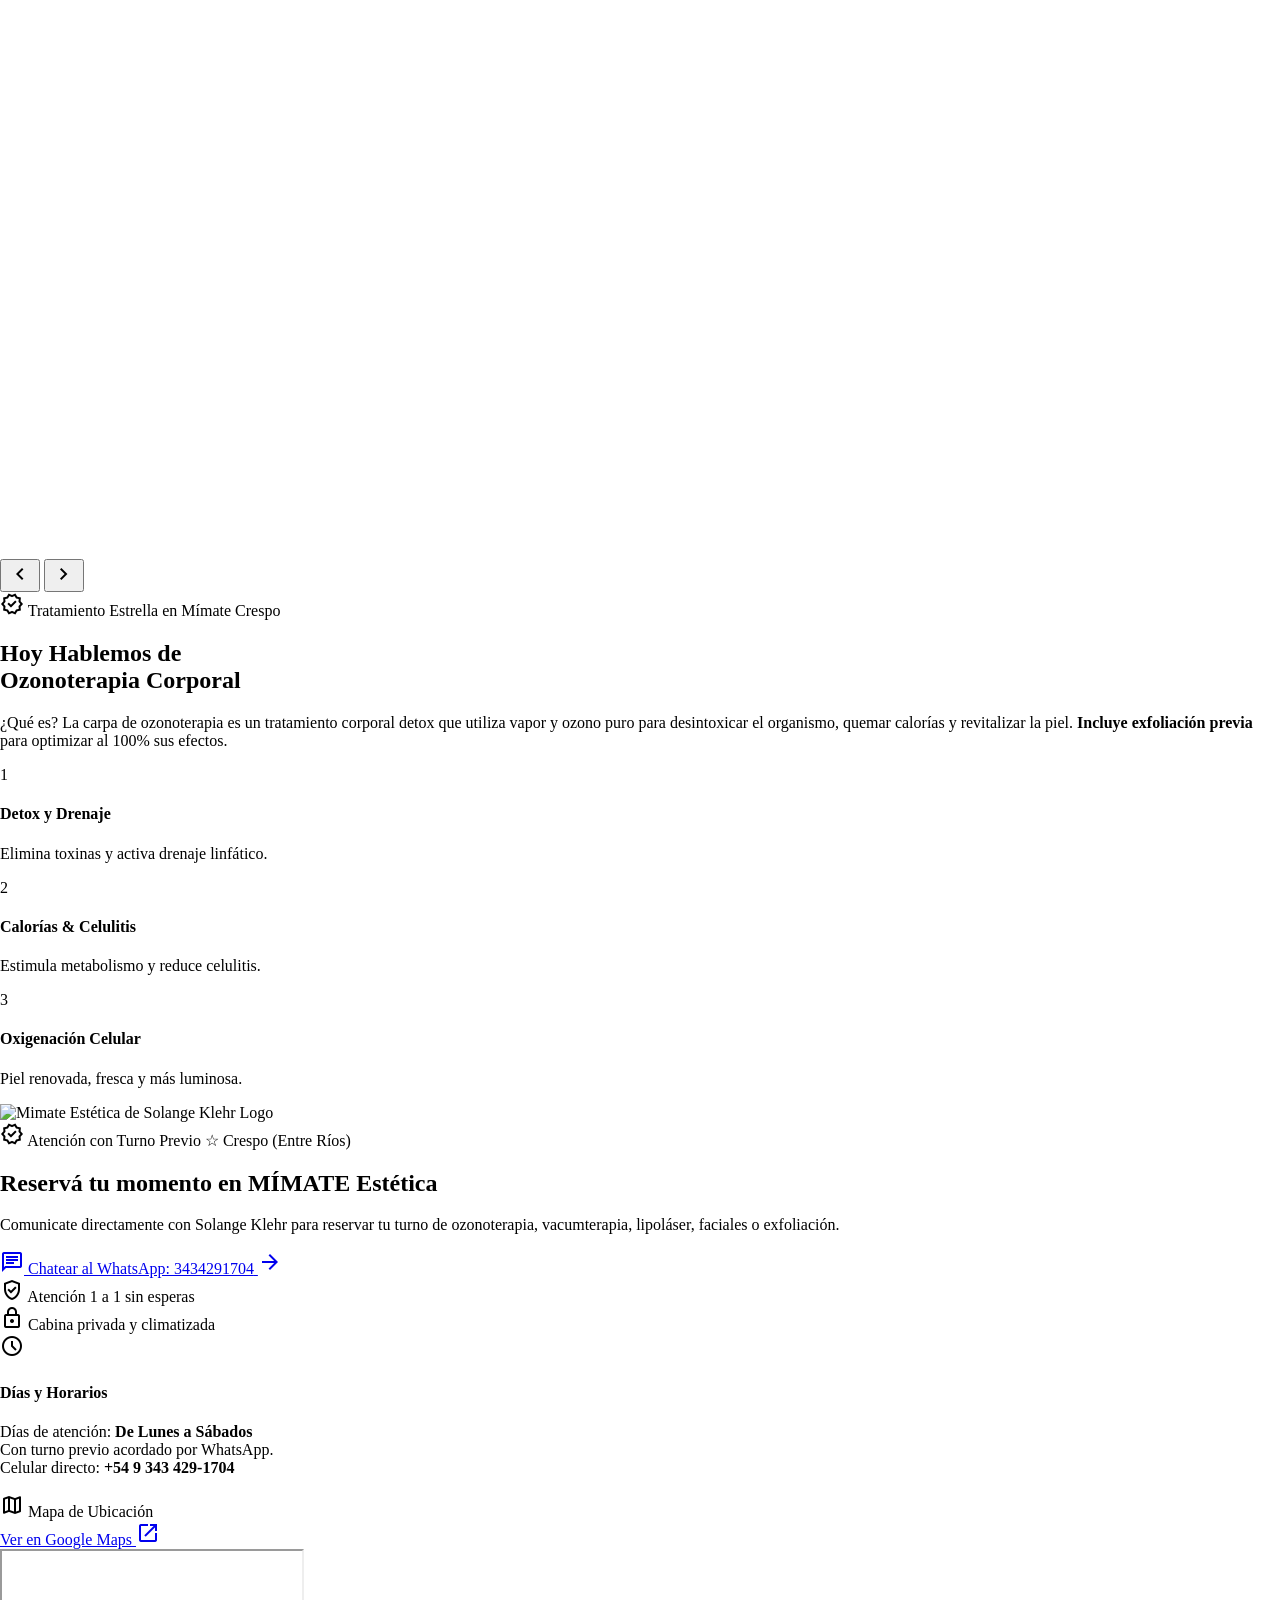
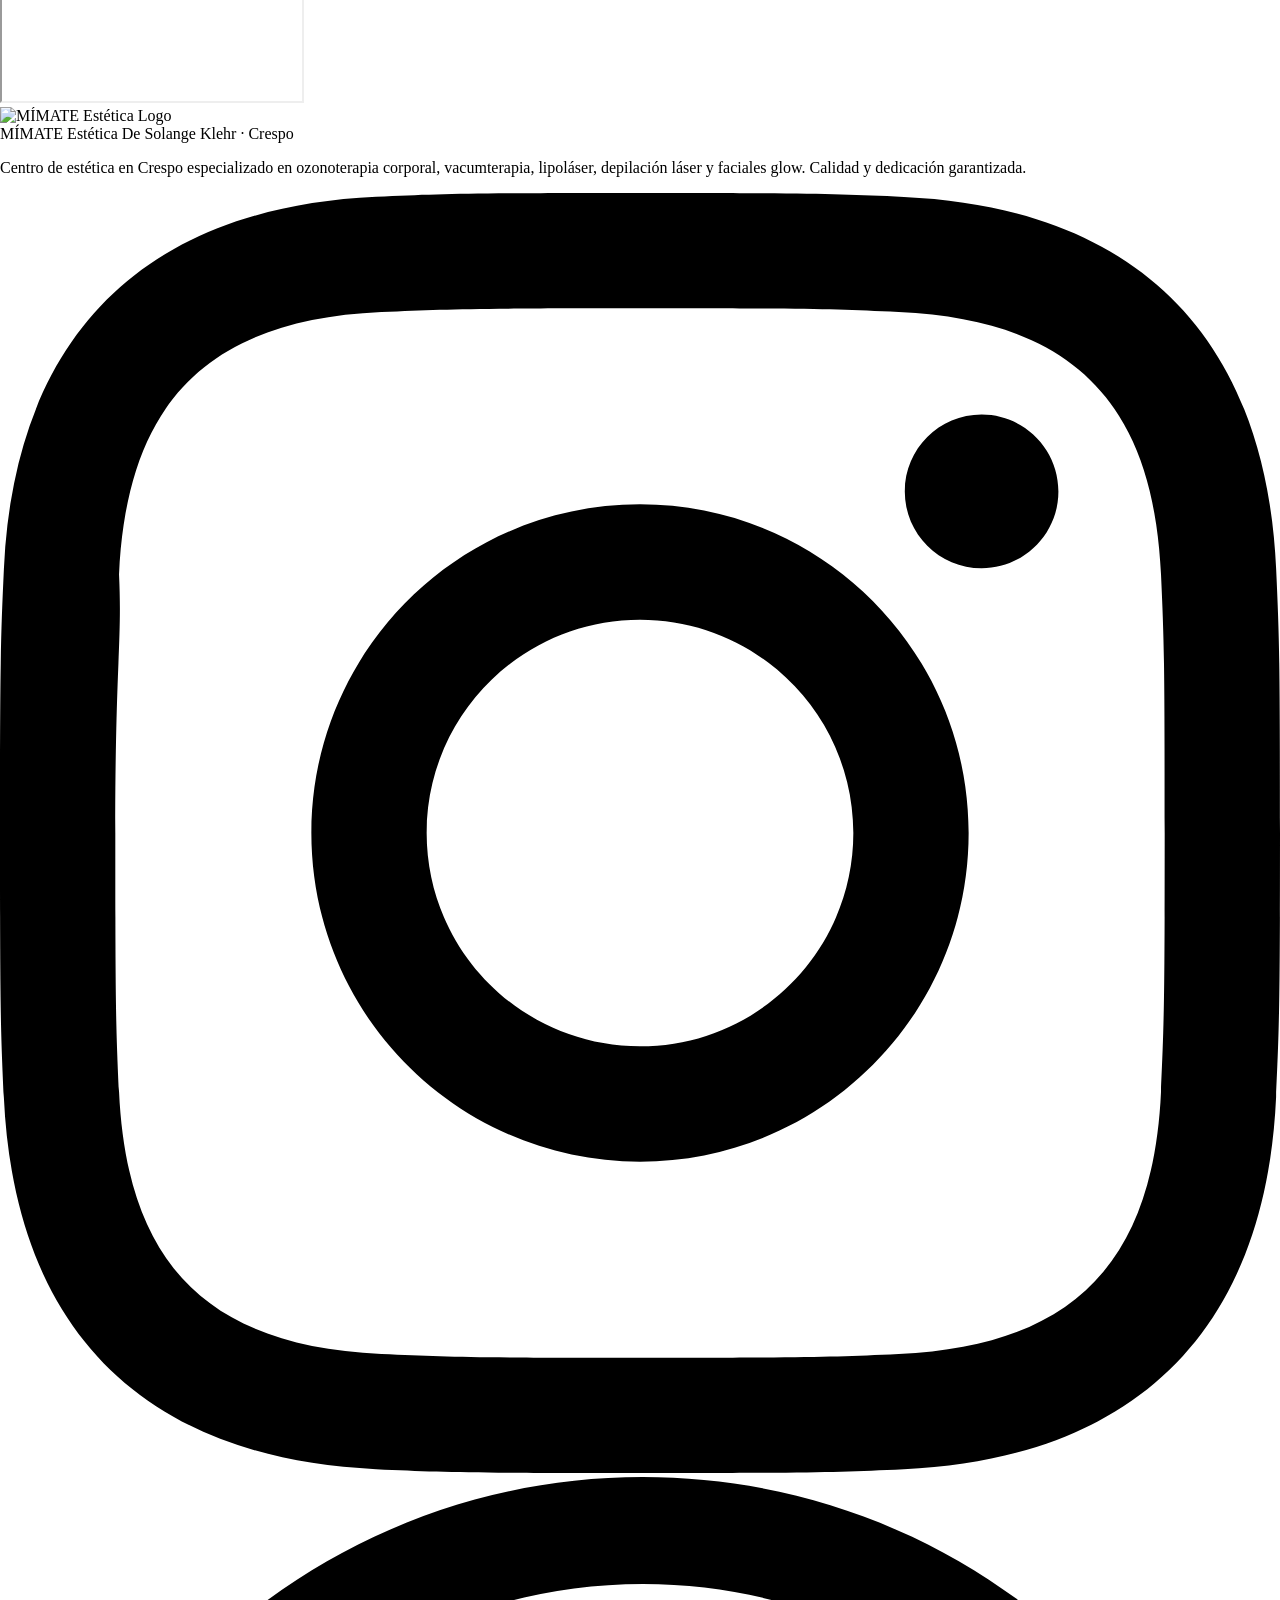
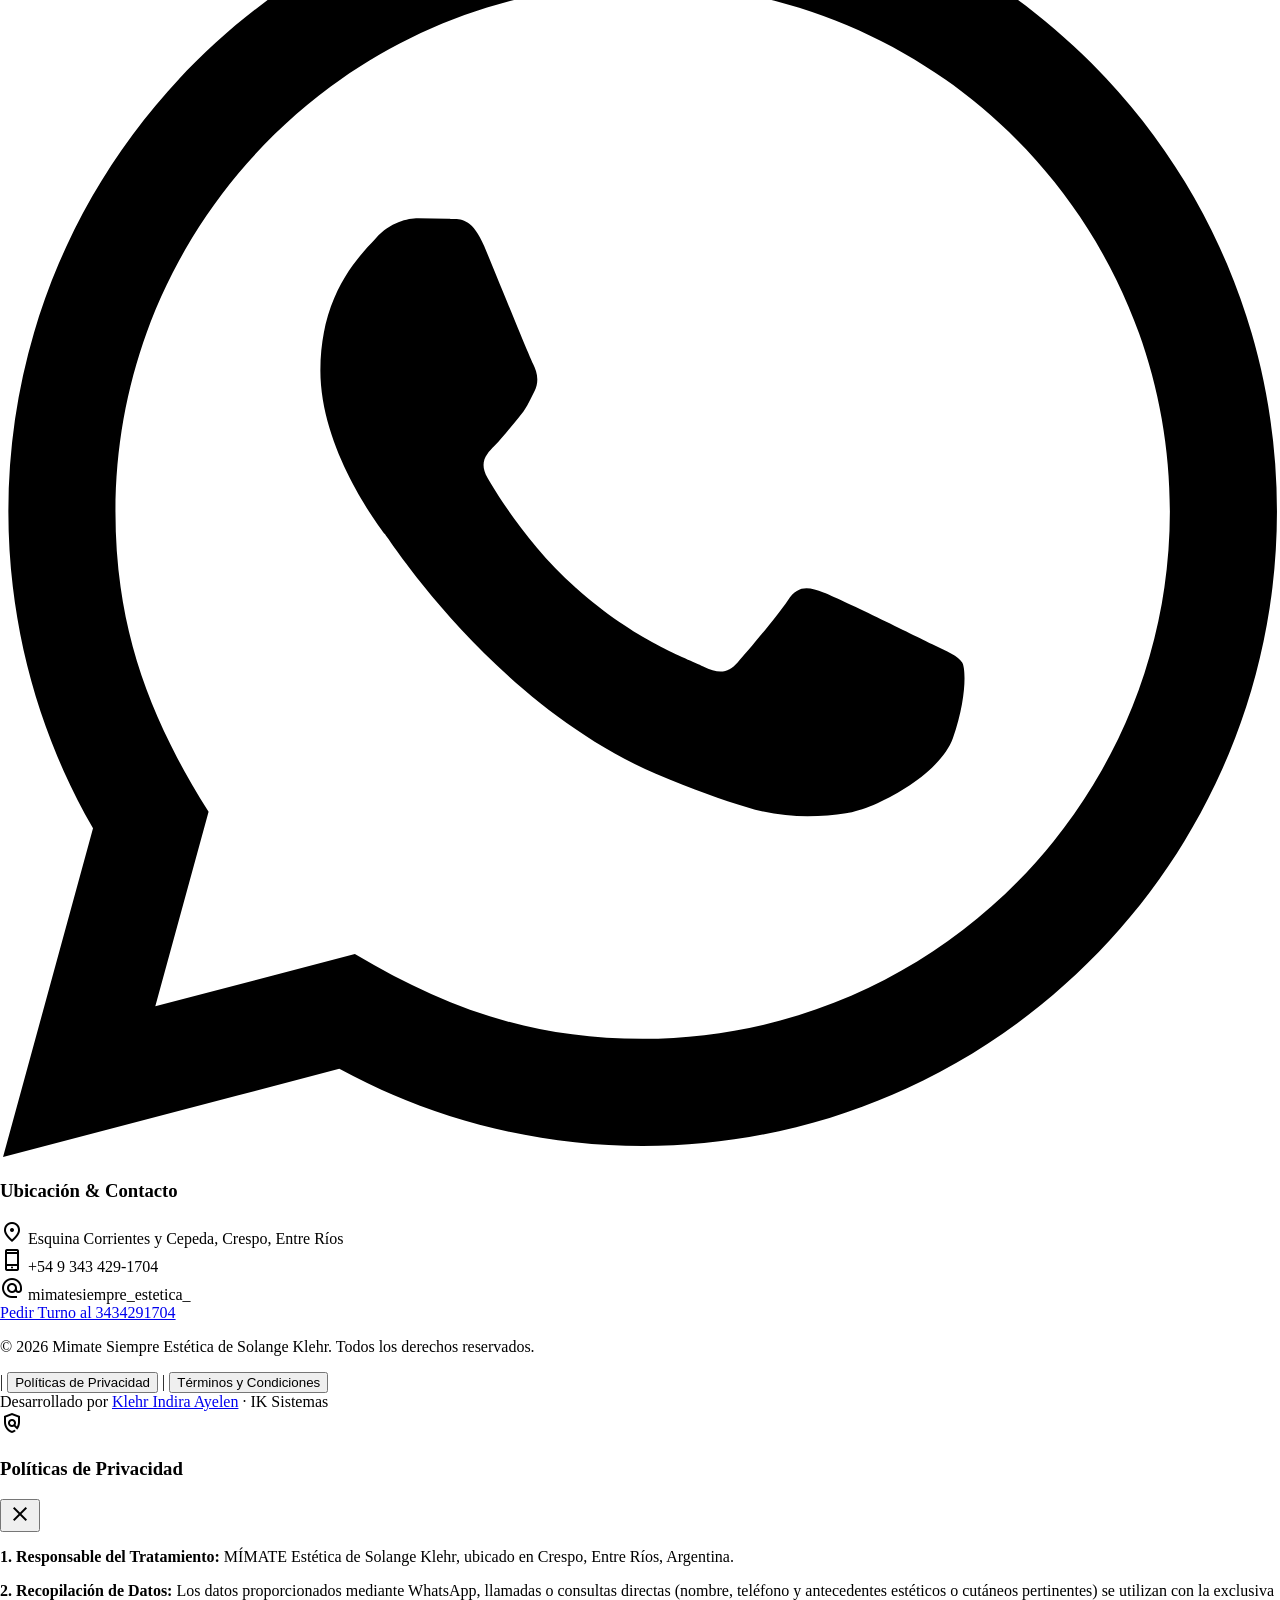
==== commit b213711e: "Verificacion de Google" ====
--- a/index.html
+++ b/index.html
@@ -13,6 +13,7 @@
     <meta property="og:type" content="website">
     <meta name="twitter:card" content="summary_large_image">
     <title>MIMATE SIEMPRE Estética | De Solange Klehr · Crespo, Entre Ríos</title>
+    <meta name="google-site-verification" content="y7CpJQ3zgHE2a0esgQ3pMircmZEjS0YFXQ4AC7yg8Nw" />
 
     <!-- ======================================================================
          TIPOGRAFÍAS E ICONOGRAFÍA EXTERNA (GOOGLE FONTS & MATERIAL SYMBOLS)
@@ -29,6 +30,7 @@
     <script src="js/tailwind-config.js"></script>
     <link rel="stylesheet" href="css/styles.css">
     <link rel="icon" type="image/png" href="img/favicon.jpeg">
+    
 </head>
 
 <body class="bg-surface font-body-md text-on-surface antialiased selection:bg-brand-lavender selection:text-brand-purple">
